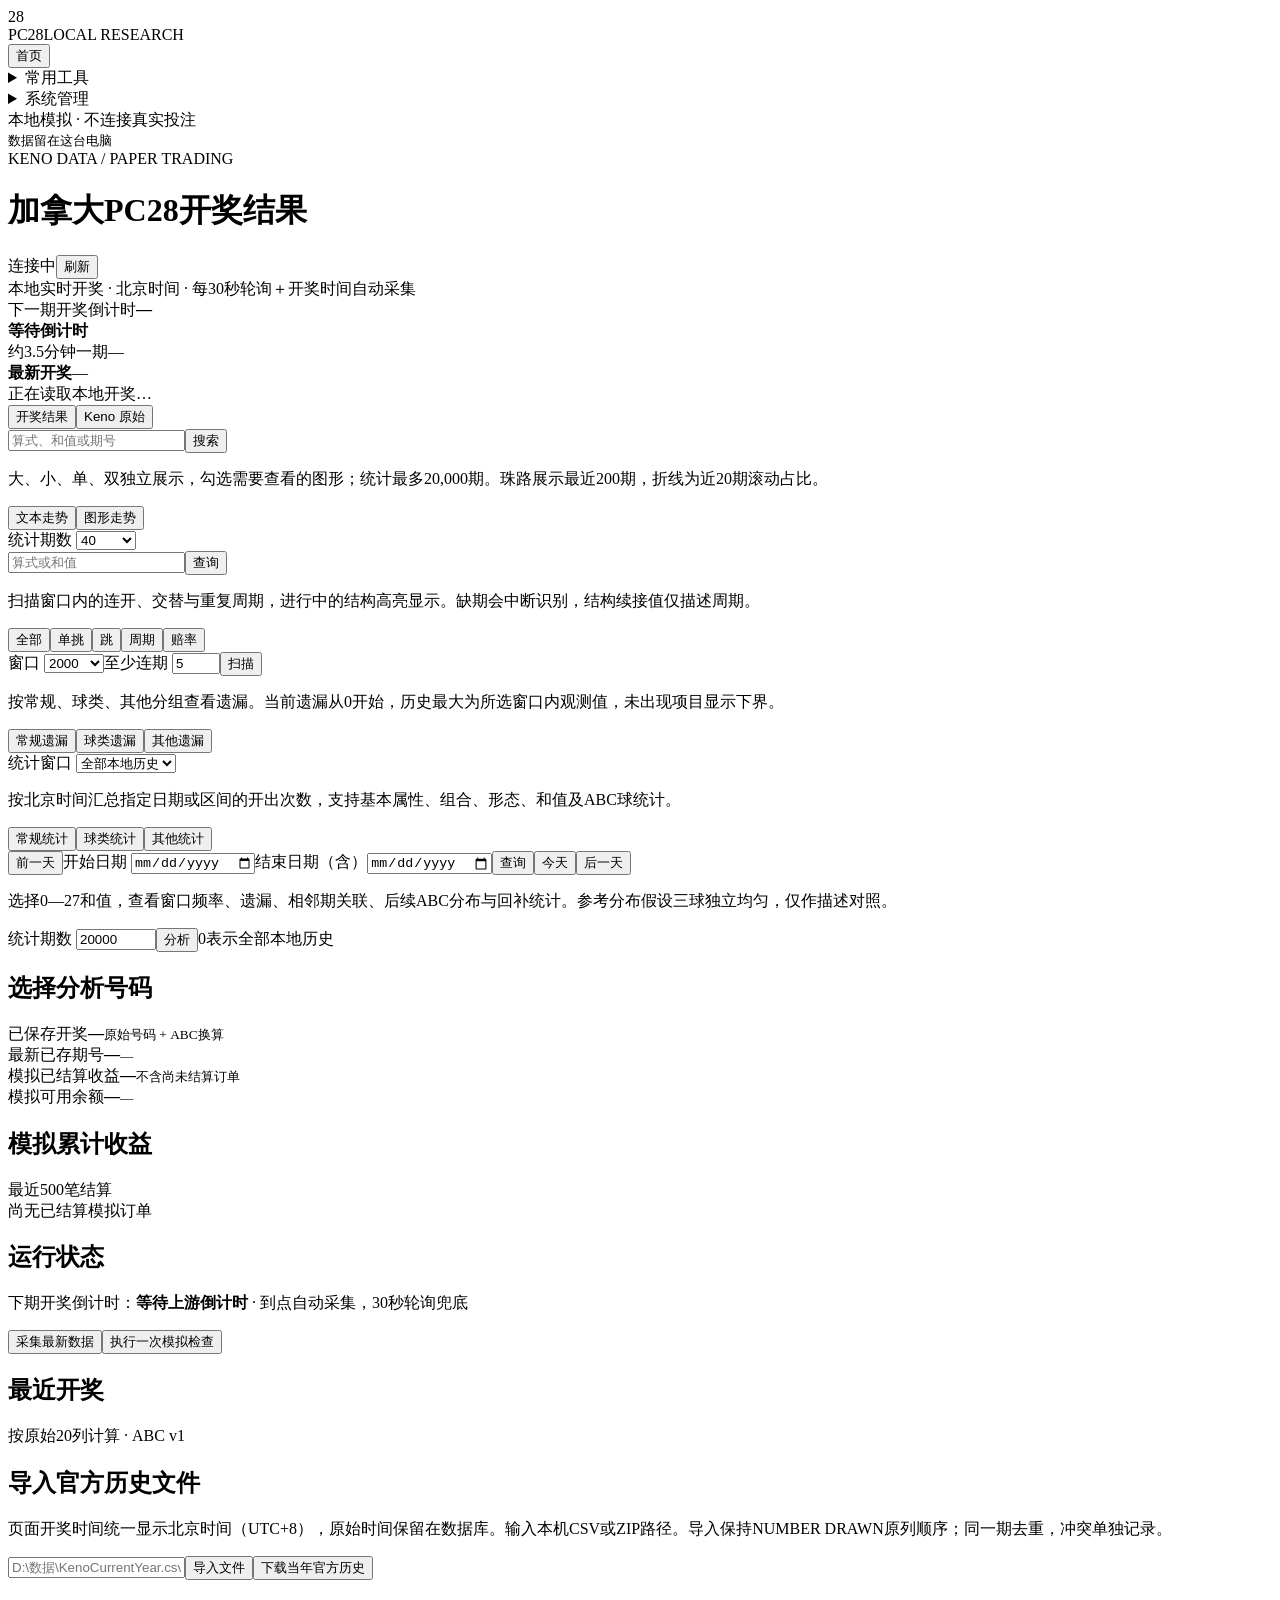
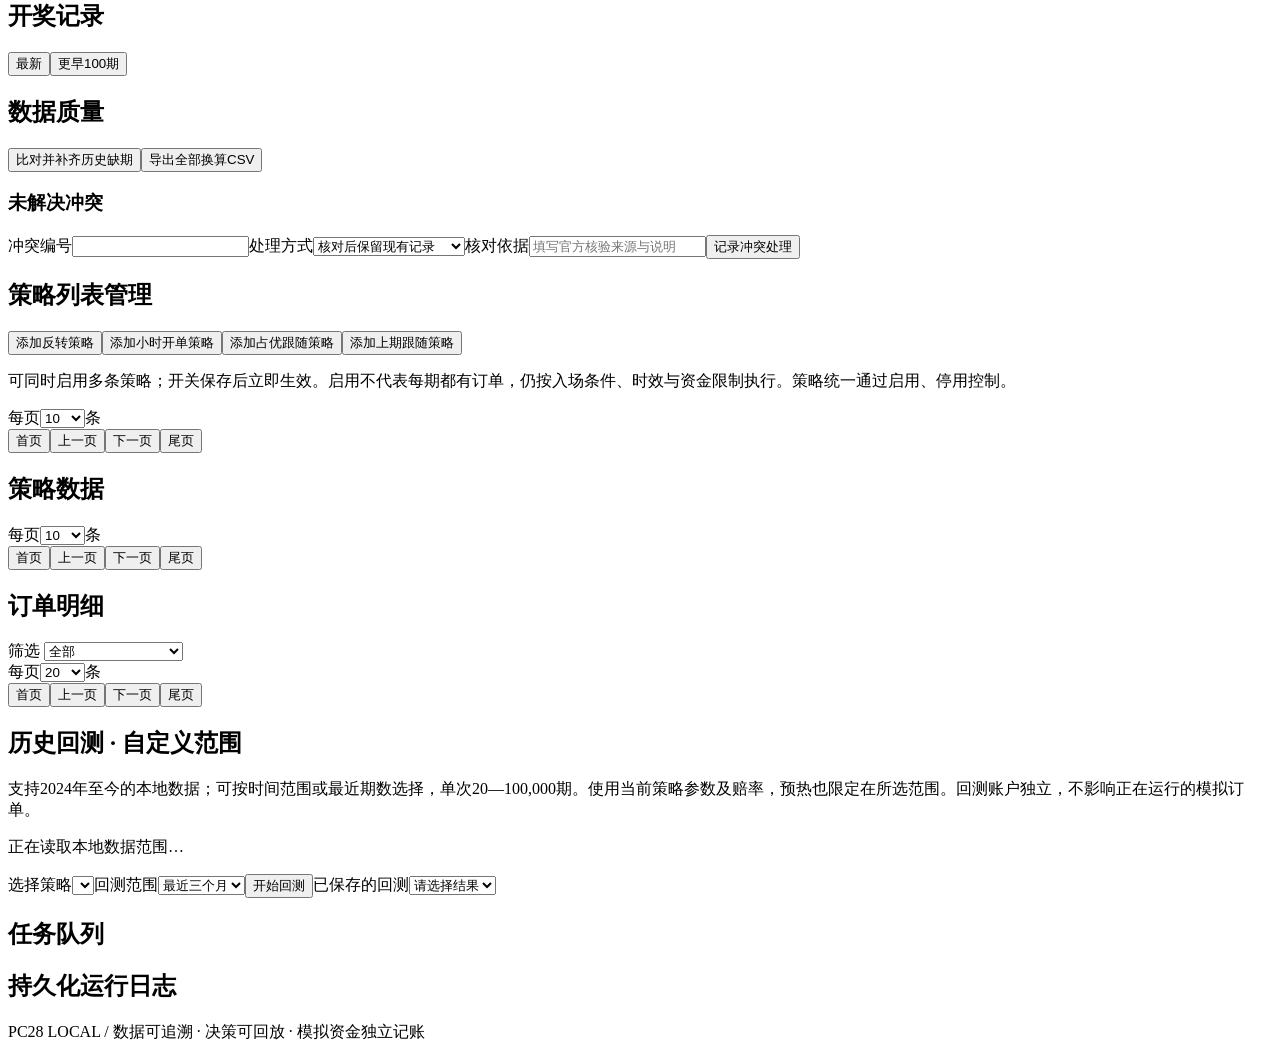
==== web/index.html @ 5e54f03e "Add PC28 local research platform and admin console" ====
<!doctype html>
<html lang="zh-CN"><head><meta charset="utf-8"><meta name="viewport" content="width=device-width,initial-scale=1"><title>PC28 · 本地研究台</title><link rel="stylesheet" href="/style.css"><link rel="stylesheet" href="/tools.css">
<script src="/app.js" defer></script><script src="/tools.js" defer></script><script src="/trend-strategy.js" defer></script><script src="/profit-curve.js" defer></script><script src="/strategies.js" defer></script><script src="/history-backtest.js" defer></script></head>
<body><aside><div class="brand"><span class="brand-icon">28</span><div>PC28<span class="sub">LOCAL RESEARCH</span></div></div><nav><button data-tab="home" class="active">首页</button><details class="nav-menu"><summary>常用工具</summary><div><button data-tab="trend">走势查询</button><button data-tab="dragon">长龙预警</button><button data-tab="missing">遗漏数据</button><button data-tab="stats">已开统计</button><button data-tab="analysis">号码分析</button></div></details><details class="nav-menu"><summary>系统管理</summary><div><button data-tab="strategies">策略管理</button><button data-tab="simulation">模拟账户 <span>03</span></button><button data-tab="history-backtest">历史回测</button></div></details></nav><div class="aside-foot"><span class="dot"></span> 本地模拟 · 不连接真实投注<br><small>数据留在这台电脑</small></div></aside>
<main><header><div><div class="eyebrow">KENO DATA / PAPER TRADING</div><h1 id="page-title">加拿大PC28开奖结果</h1></div><div class="header-right"><span id="health" class="pill">连接中</span><button id="refresh" class="secondary">刷新</button></div></header><div id="toast" role="status" aria-live="polite"></div>

<section id="home" class="tab active"><div class="tool-intro">本地实时开奖 · 北京时间 · 每30秒轮询＋开奖时间自动采集</div><div class="home-hero"><article class="draw-clock"><div class="split"><span>下一期开奖倒计时</span><b id="home-next-id">—</b></div><strong id="home-countdown">等待倒计时</strong><div class="split muted"><span>约3.5分钟一期</span><span id="home-next-time">—</span></div><div class="clock-track"><div id="home-progress"></div></div></article><article class="draw-result"><div class="split"><b id="home-draw-id">最新开奖</b><span id="home-draw-time" class="muted">—</span></div><div id="home-balls" class="result-balls">正在读取本地开奖…</div><div id="home-verification" class="muted"></div></article></div><article class="tool-panel"><div class="tool-toolbar"><div class="segmented" id="home-modes"><button type="button" class="selected" data-mode="result">开奖结果</button><button type="button" data-mode="raw">Keno 原始</button></div><form id="home-search-form" class="compact-form"><input id="home-search" placeholder="算式、和值或期号" aria-label="检索开奖记录"><button>搜索</button></form></div><div id="home-coverage" class="scope-note"></div><div id="home-table" class="table-wrap"></div><div id="home-pager" class="tool-pager"></div></article></section>
<section id="trend" class="tab"><p class="tool-intro">大、小、单、双独立展示，勾选需要查看的图形；统计最多20,000期。珠路展示最近200期，折线为近20期滚动占比。</p><div class="tool-toolbar tool-panel"><div class="segmented" id="trend-modes"><button class="selected" data-mode="text">文本走势</button><button data-mode="graph">图形走势</button></div><label>统计期数 <select id="trend-limit"><option selected>40</option><option>100</option><option>500</option><option>2000</option><option>5000</option><option>10000</option><option>20000</option></select></label><div id="trend-dimensions" class="trend-dimensions" hidden><label><input type="checkbox" value="大" checked> 大</label><label><input type="checkbox" value="小" checked> 小</label><label><input type="checkbox" value="单" checked> 单</label><label><input type="checkbox" value="双" checked> 双</label><label><input type="checkbox" value="组合"> 组合</label><label><input type="checkbox" value="龙虎"> 龙虎</label></div><form id="trend-search-form" class="compact-form"><input id="trend-search" aria-label="检索走势" placeholder="算式或和值"><button>查询</button></form></div><div id="trend-coverage" class="scope-note"></div><div id="trend-text" class="tool-panel table-wrap"></div><div id="trend-pager" class="tool-pager"></div><div id="trend-graph" class="road-grid" hidden></div></section>
<section id="dragon" class="tab"><p class="tool-intro">扫描窗口内的连开、交替与重复周期，进行中的结构高亮显示。缺期会中断识别，结构续接值仅描述周期。</p><div class="tool-toolbar tool-panel"><div id="dragon-kinds" class="segmented"><button class="selected" data-kind="all">全部</button><button data-kind="single">单挑</button><button data-kind="jump">跳</button><button data-kind="cycle">周期</button><button data-kind="odds">赔率</button></div><label>窗口 <select id="dragon-limit"><option>500</option><option selected>2000</option><option>20000</option></select></label><label>至少连期 <input id="dragon-min" type="number" min="3" max="50" value="5"></label><button id="dragon-refresh">扫描</button></div><div class="split scope-note"><span id="dragon-coverage"></span><b id="dragon-active"></b></div><div class="tool-panel table-wrap" id="dragon-table"></div></section>
<section id="missing" class="tab"><p class="tool-intro">按常规、球类、其他分组查看遗漏。当前遗漏从0开始，历史最大为所选窗口内观测值，未出现项目显示下界。</p><div class="tool-toolbar tool-panel"><div id="missing-groups" class="segmented"><button class="selected" data-group="regular">常规遗漏</button><button data-group="balls">球类遗漏</button><button data-group="other">其他遗漏</button></div><label>统计窗口 <select id="missing-limit"><option>2000</option><option>20000</option><option value="0" selected>全部本地历史</option></select></label></div><div id="missing-coverage" class="scope-note"></div><div id="missing-content" class="metric-groups"></div></section>
<section id="stats" class="tab"><p class="tool-intro">按北京时间汇总指定日期或区间的开出次数，支持基本属性、组合、形态、和值及ABC球统计。</p><div class="tool-panel"><div id="stats-groups" class="segmented"><button class="selected" data-group="regular">常规统计</button><button data-group="balls">球类统计</button><button data-group="other">其他统计</button></div><form id="stats-form" class="date-controls"><button type="button" id="stats-prev" class="secondary">前一天</button><label>开始日期 <input id="stats-start" type="date" required></label><label>结束日期（含）<input id="stats-end" type="date" required></label><button>查询</button><button type="button" id="stats-today" class="secondary">今天</button><button type="button" id="stats-next" class="secondary">后一天</button></form></div><div id="stats-coverage" class="scope-note"></div><div id="stats-content" class="metric-groups"></div></section>
<section id="analysis" class="tab"><p class="tool-intro">选择0—27和值，查看窗口频率、遗漏、相邻期关联、后续ABC分布与回补统计。参考分布假设三球独立均匀，仅作描述对照。</p><form id="analysis-form" class="tool-panel compact-form"><label>统计期数 <input id="analysis-limit" type="number" min="0" max="200000" value="20000" required></label><button>分析</button><span class="muted">0表示全部本地历史</span></form><h2>选择分析号码</h2><div class="number-picker tool-panel" id="number-picker"></div><div id="analysis-coverage" class="scope-note"></div><div id="analysis-content"></div></section>
<section id="overview" class="tab"><div id="data-warning" class="notice"></div><div class="metrics"><article><label>已保存开奖</label><strong id="count">—</strong><small>原始号码 + ABC换算</small></article><article><label>最新已存期号</label><strong id="latest-id">—</strong><small id="latest-time">—</small></article><article><label>模拟已结算收益</label><strong id="net">—</strong><small>不含尚未结算订单</small></article><article><label>模拟可用余额</label><strong id="balance">—</strong><small id="pending">—</small></article></div><div class="grid2"><article class="panel"><div class="panel-head"><h2>模拟累计收益</h2><span class="muted">最近500笔结算</span></div><div id="equity" class="chart empty">尚无已结算模拟订单</div></article><article class="panel"><h2>运行状态</h2><p class="muted">下期开奖倒计时：<strong id="draw-countdown">等待上游倒计时</strong> · 到点自动采集，30秒轮询兜底</p><dl id="runtime"></dl><div class="actions"><button data-task="collect">采集最新数据</button><button data-task="tick" class="secondary">执行一次模拟检查</button></div></article></div><article class="panel"><div class="panel-head"><h2>最近开奖</h2><span class="muted">按原始20列计算 · ABC v1</span></div><div id="recent-draws" class="table-wrap"></div></article></section>
<section id="draws" class="tab"><article class="panel"><h2>导入官方历史文件</h2><p class="muted">页面开奖时间统一显示北京时间（UTC+8），原始时间保留在数据库。输入本机CSV或ZIP路径。导入保持NUMBER DRAWN原列顺序；同一期去重，冲突单独记录。</p><form id="import-form" class="actions"><input id="import-path" placeholder="D:\数据\KenoCurrentYear.csv" required aria-label="本地文件路径"><button>导入文件</button><button type="button" data-task="archive" class="secondary">下载当年官方历史</button></form></article><article class="panel"><div class="panel-head"><h2>开奖记录</h2><div class="actions"><button id="draw-first" class="secondary">最新</button><button id="draw-more" class="secondary">更早100期</button></div></div><div id="all-draws" class="table-wrap"></div></article><article class="panel"><div class="panel-head"><h2>数据质量</h2><button data-task="sync" class="secondary">比对并补齐历史缺期</button><button data-task="export_draws" class="secondary">导出全部换算CSV</button></div><p id="quality"></p><div id="gaps" class="table-wrap"></div><h3>未解决冲突</h3><div id="conflicts" class="table-wrap"></div><form id="conflict-form" class="formgrid"><label>冲突编号<input id="conflict-id" type="number" min="1" required></label><label>处理方式<select id="conflict-choice"><option value="keep">核对后保留现有记录</option><option value="replace">采用新记录并暂停账户</option></select></label><label class="wide">核对依据<input id="conflict-reason" required placeholder="填写官方核验来源与说明"></label><button>记录冲突处理</button></form></article></section>
<section id="strategies" class="tab"><article class="panel"><div class="panel-head"><h2>策略列表管理</h2><div class="actions"><button id="strategy-add" type="button">添加反转策略</button><button id="strategy-add-hourly" type="button">添加小时开单策略</button><button id="strategy-add-majority" type="button">添加占优跟随策略</button><button id="strategy-add-previous" type="button">添加上期跟随策略</button></div></div><p class="muted">可同时启用多条策略；开关保存后立即生效。启用不代表每期都有订单，仍按入场条件、时效与资金限制执行。策略统一通过启用、停用控制。</p><div id="strategy-catalog" class="table-wrap" tabindex="0" role="region" aria-label="策略列表，可左右滚动查看数据"></div><div class="order-pagination" id="strategy-list-pager" aria-label="策略列表分页"><label class="order-page-size" for="strategy-list-size"><span>每页</span><select id="strategy-list-size"><option selected>10</option><option>20</option><option>50</option><option>100</option></select><span>条</span></label><span class="order-page-info" id="strategy-list-page" aria-live="polite"></span><div class="order-page-buttons"><button id="strategy-list-first" type="button" class="secondary">首页</button><button id="strategy-list-prev" type="button" class="secondary">上一页</button><button id="strategy-list-next" type="button" class="secondary">下一页</button><button id="strategy-list-last" type="button" class="secondary">尾页</button></div></div><p id="strategy-manager-message" class="muted" aria-live="polite"></p></article></section><section id="simulation" class="tab"><article class="panel"><h2>策略数据</h2><div id="sim-enabled-strategies" class="table-wrap"></div><div class="order-pagination" id="sim-strategy-pager" aria-label="模拟账户策略数据分页"><label class="order-page-size" for="sim-strategy-size"><span>每页</span><select id="sim-strategy-size"><option selected>10</option><option>20</option><option>50</option><option>100</option></select><span>条</span></label><span class="order-page-info" id="sim-strategy-page" aria-live="polite"></span><div class="order-page-buttons"><button id="sim-strategy-first" type="button" class="secondary">首页</button><button id="sim-strategy-prev" type="button" class="secondary">上一页</button><button id="sim-strategy-next" type="button" class="secondary">下一页</button><button id="sim-strategy-last" type="button" class="secondary">尾页</button></div></div></article><article class="panel"><div class="panel-head"><h2>订单明细</h2><label>筛选 <select id="ts-order-filter"><option value="all">全部</option><option value="legacy">三十期买单反转策略</option><option value="parity">单双策略</option><option value="size">大小策略</option></select></label></div><div id="ts-orders" class="table-wrap"></div><div class="order-pagination" id="ts-order-pager" aria-label="策略分类订单分页"><label class="order-page-size" for="ts-order-size"><span>每页</span><select id="ts-order-size"><option>10</option><option selected>20</option><option>50</option><option>100</option></select><span>条</span></label><span class="order-page-info" id="ts-order-page" aria-live="polite"></span><div class="order-page-buttons"><button type="button" id="ts-order-first" class="secondary">首页</button><button type="button" id="ts-order-prev" class="secondary">上一页</button><button type="button" id="ts-order-next" class="secondary">下一页</button><button type="button" id="ts-order-last" class="secondary">尾页</button></div></div></article></section>


<section id="history-backtest" class="tab"><article class="panel"><h2>历史回测 · 自定义范围</h2><p class="muted">支持2024年至今的本地数据；可按时间范围或最近期数选择，单次20—100,000期。使用当前策略参数及赔率，预热也限定在所选范围。回测账户独立，不影响正在运行的模拟订单。</p><p id="hb-scope" class="scope-note">正在读取本地数据范围…</p><form id="hb-form" class="history-backtest-controls"><label>选择策略<select id="hb-strategy" required></select></label><label>回测范围<select id="hb-range-mode"><option value="three_months">最近三个月</option><option value="dates">自定义时间</option><option value="count">自定义期数</option></select></label><label id="hb-start-label" hidden>开始时间（北京）<input id="hb-range-start" type="datetime-local" step="1" min="2024-01-01T00:00"></label><label id="hb-end-label" hidden>结束时间（北京）<input id="hb-range-end" type="datetime-local" step="1" min="2024-01-01T00:00"></label><label id="hb-count-label" hidden>最近期数<input id="hb-range-count" type="number" min="20" max="100000" value="10000" step="1"></label><button id="hb-start">开始回测</button><label>已保存的回测<select id="hb-runs"><option value="">请选择结果</option></select></label></form><p id="hb-progress" class="muted" aria-live="polite"></p></article><div id="hb-results" hidden><article class="panel"><h2 id="hb-title">回测结果</h2><p id="hb-result-scope" class="scope-note"></p><div id="hb-metrics" class="history-backtest-metrics"></div><details class="history-backtest-details"><summary>查看本次参数、统计口径和跳过原因</summary><p id="hb-notes" class="muted"></p><pre id="hb-settings"></pre><div id="hb-skips" class="table-wrap"></div></details><div id="hb-chart"></div><div class="actions"><a id="hb-csv" target="_blank" rel="noopener">下载逐笔订单CSV</a><a id="hb-json" target="_blank" rel="noopener">下载参数与统计JSON</a></div></article><article class="panel"><h2>回测订单明细</h2><div id="hb-orders" class="table-wrap"></div><div class="order-pagination" aria-label="回测订单分页"><label class="order-page-size">每页<select id="hb-size"><option>10</option><option selected>20</option><option>50</option><option>100</option></select>条</label><span class="order-page-info" id="hb-page"></span><div class="order-page-buttons"><button id="hb-first" class="secondary" type="button">首页</button><button id="hb-prev" class="secondary" type="button">上一页</button><button id="hb-next" class="secondary" type="button">下一页</button><button id="hb-last" class="secondary" type="button">尾页</button></div></div></article></div></section><section id="logs" class="tab"><article class="panel"><h2>任务队列</h2><div id="tasks" class="table-wrap"></div></article><article class="panel"><h2>持久化运行日志</h2><div id="jobs" class="table-wrap"></div></article></section><footer>PC28 LOCAL / 数据可追溯 · 决策可回放 · 模拟资金独立记账 <span id="updated"></span></footer></main><dialog class="strategy-dialog" id="strategy-editor" aria-labelledby="strategy-editor-title"><div class="strategy-dialog-head"><h2 id="strategy-editor-title">添加反转策略</h2><button type="button" class="dialog-close secondary" data-dialog-close="strategy-editor" aria-label="关闭弹窗">×</button></div><form id="strategy-editor-form"><div class="formgrid"><label class="wide">策略名称<input id="se-name" maxlength="60" required></label><label>运行模式<select id="se-mode"><option value="fixed">固定参数</option><option value="monthly">月度第一候选（原策略）</option><option value="adaptive">按场景匹配（原策略）</option></select></label><label>入场条件<select id="se-kind"><option value="imbalance">差值反转</option><option value="reversal">连期反转</option></select></label><p class="wide muted">每轮入场时比较观察窗口：两边次数差≥阈值则买少的一方，持平不入场。本轮沿用入场方向，轮次结束后重新比较。</p><label>反转比较维度<select id="se-direction"><option>大小</option><option>单双</option></select></label><label>观察期数<input id="se-lookback" type="number" min="2" max="1000" required></label><label>两边相差多少期进场（买少的一方）<input id="se-threshold" type="number" min="1" max="1000" required></label><label>对侧连续多少期进场（连期）<input id="se-run" type="number" min="1" max="50" required></label><label>基础下单金额（U）<input id="se-base" type="number" min="1" max="20000" step="0.01" required></label><label>亏后金额倍数<input id="se-multiplier" type="number" min="1" max="5" step="0.01" required></label><label>连续亏损多少单停轮<input id="se-losses" type="number" min="1" max="10" required></label><label>每轮最多下单数<input id="se-max" type="number" min="1" max="500" required></label><label>连续亏损停轮后恢复<select id="se-restart"><option value="condition_reset">条件先退出，再次满足开新轮</option><option value="immediate">下一期满足就开新轮</option></select></label><label>连续盈利多少单暂停（0关闭）<input id="se-wins" type="number" min="0" max="1000" required></label><label>连胜后暂停多少期<input id="se-pause" type="number" min="1" max="10000" required></label><label>初始本金（U）<input id="se-capital" type="number" min="1" step="0.01" required></label><label>单日最大亏损（UTC日，U）<input id="se-daily" type="number" min="1" step="0.01" required></label><label>最大回撤（U）<input id="se-dd" type="number" min="1" step="0.01" required></label><label>单笔最高金额（U）<input id="se-stake" type="number" min="1" step="0.01" required></label></div><p class="muted">达到每轮最多下单数后，下一期重新按观察窗口判断：满足入场条件则恢复基础金额开启新轮，不满足则等待。连续亏损停轮按所选恢复方式执行。新增策略使用独立账户，保存后默认停用。修改前请先停用；自建策略有未结算订单时须等待结算。已有账户的初始本金不会因编辑重置。原策略当前轮沿用原参数，下一轮采用新参数；两条走势策略未单独保存参数前沿用原策略的风控金额。两条走势策略可分别编辑观察期数、递增金额和资金限制。</p><p id="strategy-editor-error" class="negative" role="alert"></p><div class="actions"><button id="strategy-editor-save">保存策略</button><button id="strategy-editor-cancel" type="button" class="secondary">取消</button></div></form></dialog><dialog class="strategy-dialog" id="trend-editor" aria-labelledby="trend-editor-title"><div class="strategy-dialog-head"><h2 id="trend-editor-title">编辑走势策略</h2><button type="button" class="dialog-close secondary" data-dialog-close="trend-editor" aria-label="关闭弹窗">×</button></div><form id="trend-editor-form"><div class="formgrid"><label>观察期数<input id="te-lookback" type="number" min="2" max="1000" required></label><label>基础下单金额（U）<input id="te-base" type="number" min="1" max="20000" step="0.01" required></label><label>每次亏损后增加金额（U）<input id="te-increment" type="number" min="0" step="0.01" required></label><label>连续亏损多少单后恢复基础金额<input id="te-losses" type="number" min="1" max="10" required></label><label>连续盈利多少单暂停（0关闭）<input id="te-win-limit" type="number" min="0" max="1000" required></label><label>连胜后暂停多少期<input id="te-pause-draws" type="number" min="1" max="10000" required></label><label>初始本金（U）<input id="te-capital" type="number" min="1" step="0.01" required></label><label>单日最大亏损（UTC日，U）<input id="te-daily" type="number" min="1" step="0.01" required></label><label>最大回撤（U）<input id="te-dd" type="number" min="1" step="0.01" required></label><label>单笔最高金额（U）<input id="te-stake" type="number" min="1" step="0.01" required></label></div><p class="muted">跟随观察窗口中高于50%的方向，持平沿用上一笔方向，命中恢复基础金额。两条策略独立配置。请先停用并等待已有订单结算后保存；保存后从基础金额开始新轮回，不重置已有本金、余额或历史收益。修改初始本金仅用于后续回测。连续盈利达到阈值后，从下一期起暂停指定期数；未盈利（含退本金）清零连胜计数，暂停结束重新分析。</p><p id="trend-editor-error" class="negative" role="alert"></p><div class="actions"><button id="trend-editor-save">保存参数</button><button id="trend-editor-cancel" type="button" class="secondary">取消</button></div></form></dialog><dialog class="strategy-dialog" id="follow-editor" aria-labelledby="follow-editor-title"><div class="strategy-dialog-head"><h2 id="follow-editor-title">添加小时开单策略</h2><button type="button" class="dialog-close secondary" data-dialog-close="follow-editor" aria-label="关闭弹窗">×</button></div><form id="follow-editor-form"><div class="formgrid"><label class="wide">策略名称<input id="fe-name" maxlength="60" required></label><label>判断维度<select id="fe-axis"><option value="size">大小</option><option value="parity">单双</option></select></label><fieldset class="follow-fieldset" id="fe-hour-fields"><legend>完整小时入场条件（北京时间）</legend><label>连续观察小时数<input id="fe-observe" type="number" min="1" max="24" required></label><label>每小时差值至少多少次<input id="fe-difference" type="number" min="1" max="30" required></label><label>跟随小时数<input id="fe-duration" type="number" min="1" max="24" required></label></fieldset><label id="fe-lookback-label">观察期数<input id="fe-lookback" type="number" min="2" max="1000" required></label><label>基础下单金额（U）<input id="fe-base" type="number" min="1" max="20000" step="0.01" required></label><label>亏后金额规则<select id="fe-mode"><option value="fixed">固定基础金额</option><option value="additive">每次增加固定金额</option><option value="multiply">按上一单倍数递增</option></select></label><label>亏后增加金额（U）<input id="fe-increment" type="number" min="0" step="0.01" required></label><label>亏后递增倍数<input id="fe-multiplier" type="number" min="1" max="5" step="0.01" required></label><label>连续亏损多少单恢复基础金额<input id="fe-losses" type="number" min="1" max="10" required></label><fieldset class="follow-fieldset" id="fe-pause-fields"><legend>连续盈利暂停</legend><label>连续盈利多少单暂停（0关闭）<input id="fe-win-limit" type="number" min="0" max="1000" required></label><label>连胜后暂停多少期<input id="fe-pause-draws" type="number" min="1" max="10000" required></label></fieldset><label>初始本金（U）<input id="fe-capital" type="number" min="1" step="0.01" required></label><label>单日最大亏损（UTC日，U）<input id="fe-daily" type="number" min="1" step="0.01" required></label><label>最大回撤（U）<input id="fe-dd" type="number" min="1" step="0.01" required></label><label>单笔最高金额（U）<input id="fe-stake" type="number" min="1" step="0.01" required></label></div><p id="follow-editor-note" class="muted"></p><p class="muted">连胜按盈利单计数，亏损或退本金清零；触发后暂停指定期数，到期重新分析。小时策略会结束原跟随段，暂停到期后重新评估完整小时条件。独立模拟账户，新增默认停用；修改前先停用并等待已有订单结算。命中或达到连亏重置次数后恢复基础金额，不重置已有本金、余额和历史记录。</p><p id="follow-editor-error" class="negative" role="alert"></p><div class="actions"><button id="follow-editor-save">保存策略</button><button id="follow-editor-cancel" class="secondary" type="button">取消</button></div></form></dialog><dialog id="strategy-delete-dialog" class="strategy-dialog"><header class="strategy-dialog-head"><h2>删除策略</h2><button class="secondary dialog-close" data-dialog-close="strategy-delete-dialog" aria-label="关闭">×</button></header><div class="strategy-delete-body"><p>确定删除策略“<strong id="strategy-delete-name"></strong>”吗？</p><p>删除后停止使用该策略，历史订单、收益和回测记录仍会保留。请先停用策略，并等待已有订单结算。</p><p id="strategy-delete-error" role="alert"></p></div><footer class="strategy-dialog-footer"><button class="secondary" data-dialog-close="strategy-delete-dialog">取消</button><button id="strategy-delete-save">确认删除</button></footer></dialog>
<dialog class="strategy-dialog" id="previous-editor" aria-labelledby="previous-editor-title"><div class="strategy-dialog-head"><h2 id="previous-editor-title">添加上期跟随策略</h2><button type="button" class="secondary dialog-close" data-dialog-close="previous-editor">×</button></div><form id="previous-editor-form"><div class="formgrid"><label>策略名称<input id="pe-name" maxlength="60" required></label><label>跟随维度<select id="pe-axis"><option value="size">大小</option><option value="parity">单双</option></select></label><label>基础下单金额（U）<input id="pe-base" type="number" min="1" max="20000" step="0.01" required></label><label>赢后下一期减少金额（U）<input id="pe-win" type="number" min="0" step="0.01" required></label><label>亏后下一期增加金额（U）<input id="pe-loss" type="number" min="0" step="0.01" required></label><label>累计加额达到多少期恢复基础（0不限）<input id="pe-max-increase" type="number" min="0" max="1000" required></label><label>累计减额达到多少期恢复基础（0不限）<input id="pe-max-decrease" type="number" min="0" max="1000" required></label><label>最低下单金额<select id="pe-floor"><option value="base">不低于基础下单金额</option><option value="market">允许降至玩法最低金额1U</option></select></label><label>初始本金（U）<input id="pe-capital" type="number" min="1" step="0.01" required></label><label>单日最大亏损（UTC日，U）<input id="pe-daily" type="number" min="1" step="0.01" required></label><label>最大回撤金额（U）<input id="pe-dd" type="number" min="1" step="0.01" required></label><label>单笔最高金额（U）<input id="pe-stake" type="number" min="1" max="20000" step="0.01" required></label><label>连续盈利多少单暂停（0关闭）<input id="pe-wins" type="number" min="0" max="1000" required></label><label>暂停多少期<input id="pe-pause" type="number" min="1" max="10000" required></label></div><p class="muted">每期跟随上期已确认的大小或单双；首单使用基础金额。盈利后按上一笔实际金额减额，亏损后加额，退本金保持金额不变。按已结算订单分别累计加额与减额次数，输赢交替不清零，退本金不计数。任一累计次数达到上限后，下一单恢复基础金额，同时清零两项计数。例如加额上限3次：第3次亏损结算后，下一单恢复基础金额；减额同理。已到最低金额时，盈利仍累计减额次数；调整金额为0时不计数。超过单笔、余额、单日亏损或回撤限制时停止新单。编辑不重置已有余额，重新启用从基础金额开始。</p><p id="previous-editor-error" class="negative" role="alert"></p><div class="actions"><button id="previous-editor-save">保存策略</button><button type="button" class="secondary" data-dialog-close="previous-editor">取消</button></div></form></dialog>
<dialog class="strategy-dialog profit-dialog" id="profit-curve-dialog" aria-labelledby="profit-curve-title"><div class="strategy-dialog-head"><h2 id="profit-curve-title">策略收益曲线</h2><button class="secondary dialog-close" type="button" id="profit-curve-close">×</button></div><div class="profit-body"><div class="profit-toolbar"><label><input id="profit-backfill" type="checkbox" checked>包含已入账历史补单</label><button id="profit-refresh" class="secondary">刷新</button></div><p id="profit-message" role="status"></p><div id="profit-metrics" class="profit-metrics"></div><div id="profit-chart"></div><p id="profit-point" class="muted">移动到曲线上查看单笔明细</p><p id="profit-source" class="muted"></p></div></dialog></body></html>
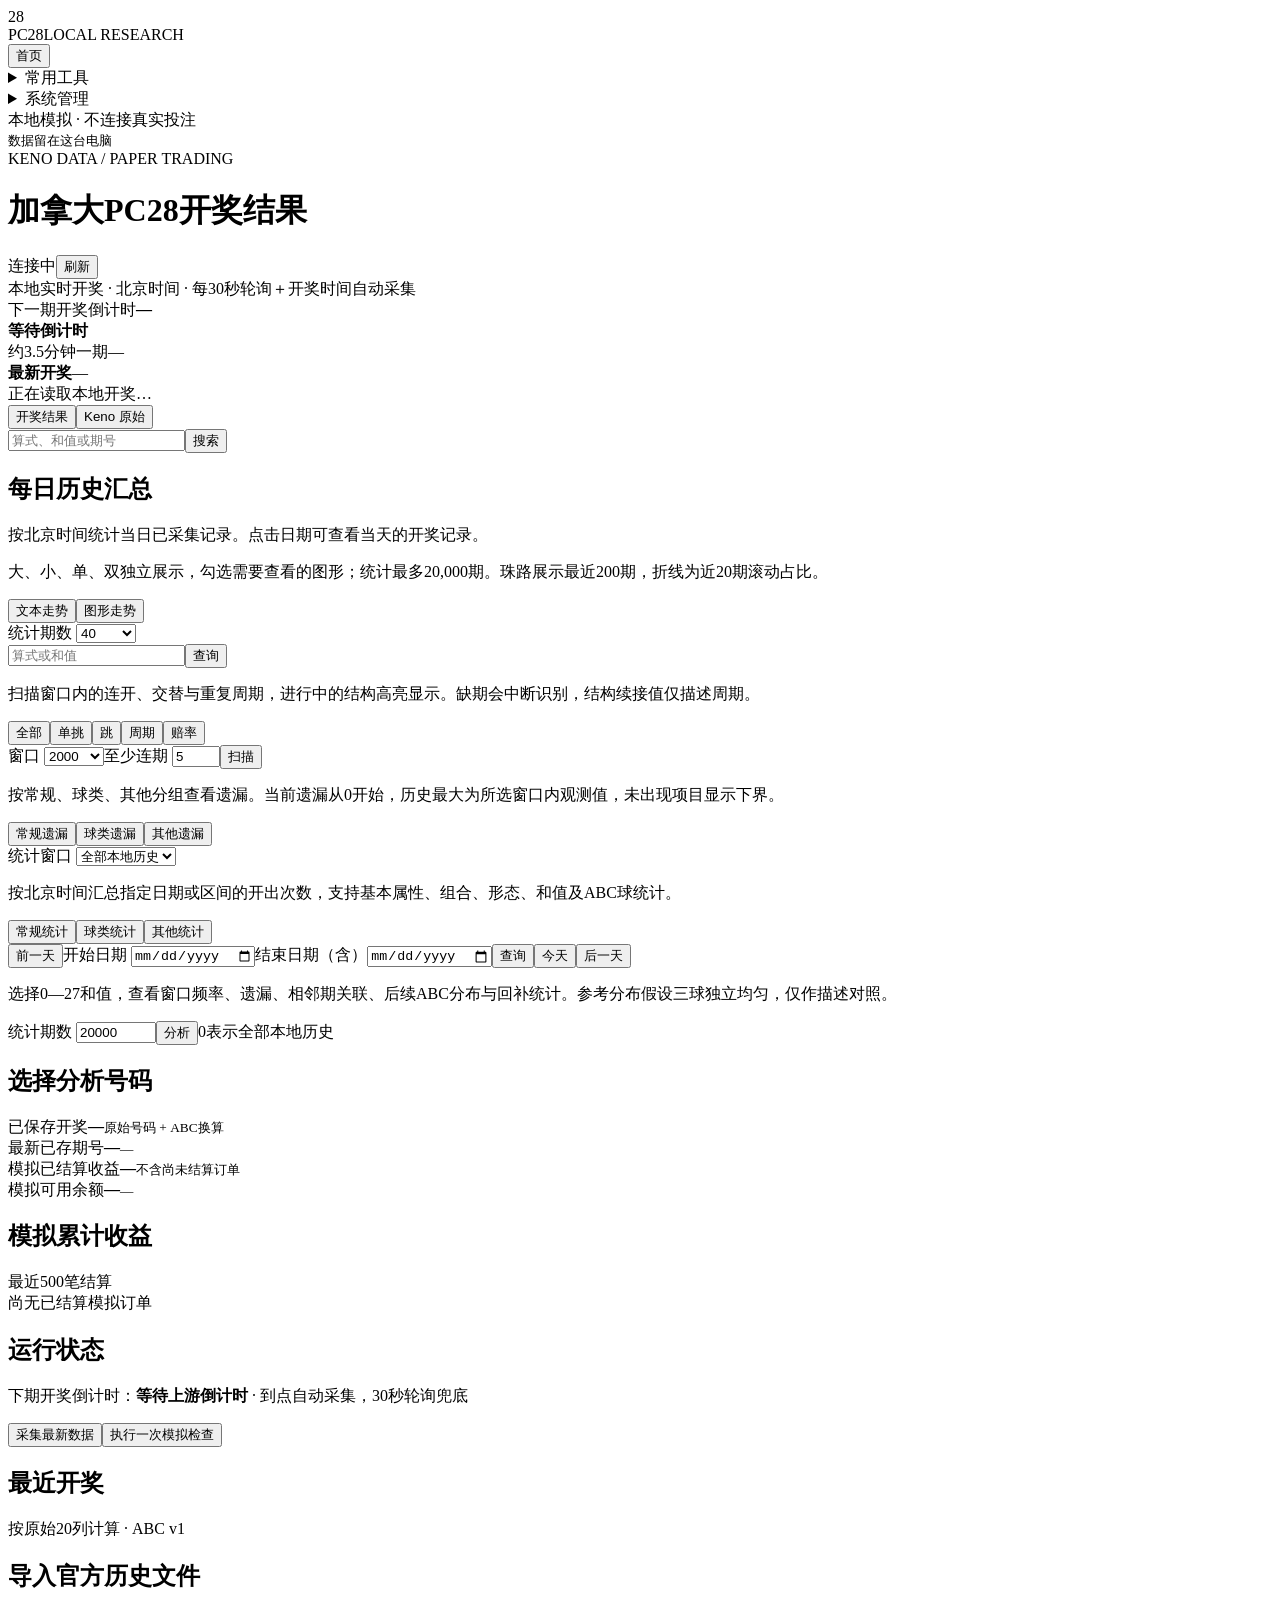
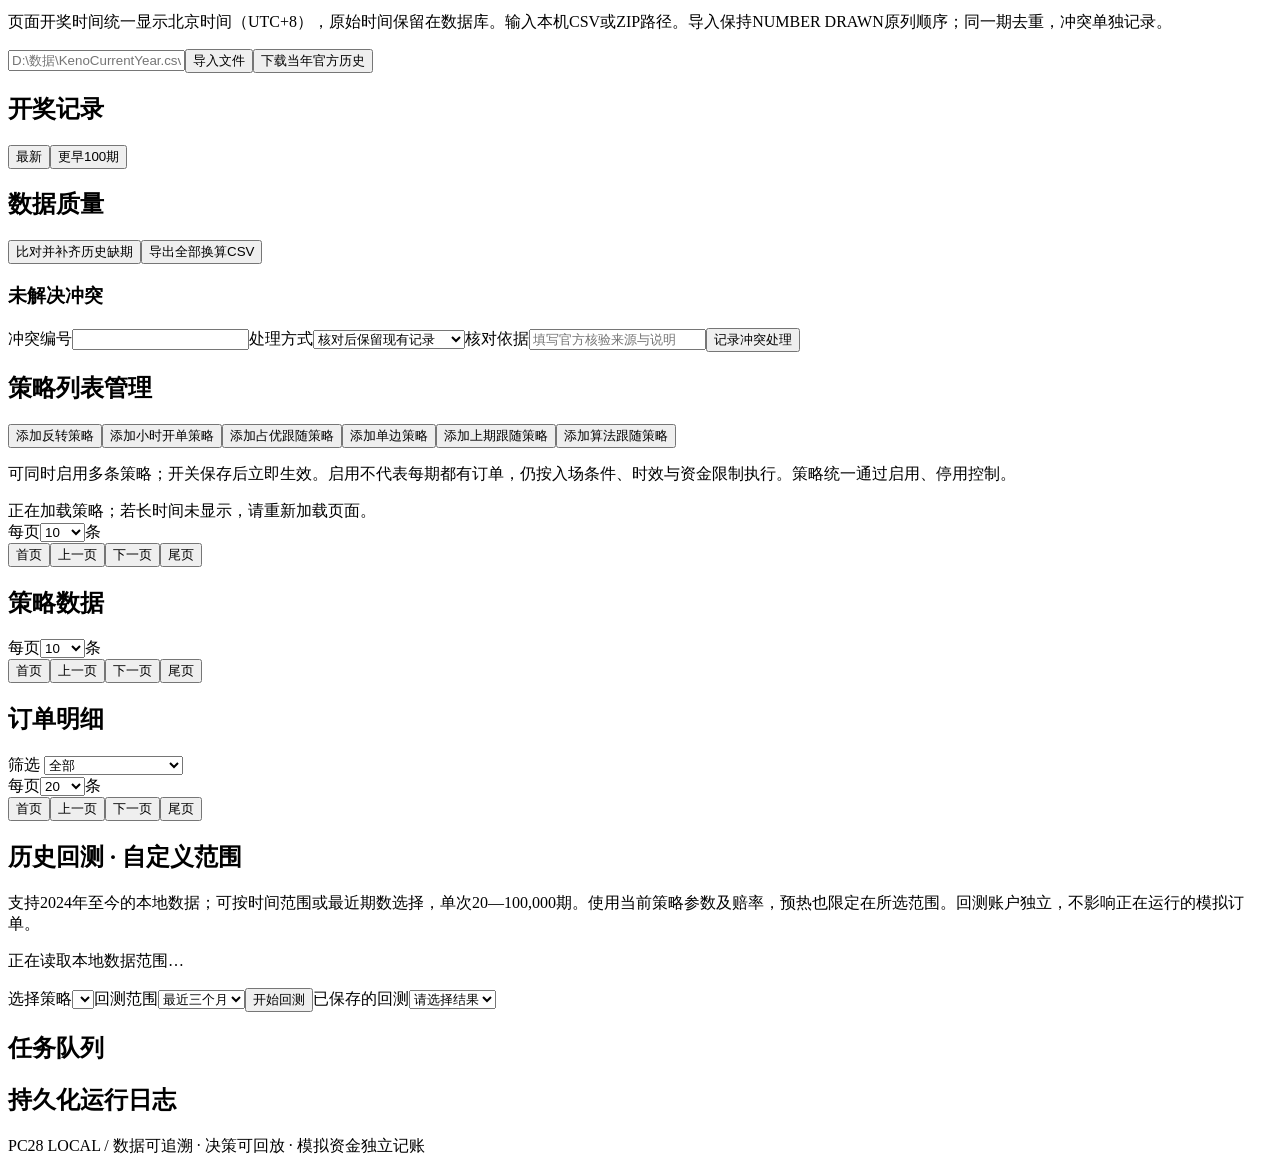
==== commit d3fa4031: "Import current PC28 application source" ====
--- a/web/index.html
+++ b/web/index.html
@@ -4,7 +4,13 @@
 <body><aside><div class="brand"><span class="brand-icon">28</span><div>PC28<span class="sub">LOCAL RESEARCH</span></div></div><nav><button data-tab="home" class="active">首页</button><details class="nav-menu"><summary>常用工具</summary><div><button data-tab="trend">走势查询</button><button data-tab="dragon">长龙预警</button><button data-tab="missing">遗漏数据</button><button data-tab="stats">已开统计</button><button data-tab="analysis">号码分析</button></div></details><details class="nav-menu"><summary>系统管理</summary><div><button data-tab="strategies">策略管理</button><button data-tab="simulation">模拟账户 <span>03</span></button><button data-tab="history-backtest">历史回测</button></div></details></nav><div class="aside-foot"><span class="dot"></span> 本地模拟 · 不连接真实投注<br><small>数据留在这台电脑</small></div></aside>
 <main><header><div><div class="eyebrow">KENO DATA / PAPER TRADING</div><h1 id="page-title">加拿大PC28开奖结果</h1></div><div class="header-right"><span id="health" class="pill">连接中</span><button id="refresh" class="secondary">刷新</button></div></header><div id="toast" role="status" aria-live="polite"></div>
 
-<section id="home" class="tab active"><div class="tool-intro">本地实时开奖 · 北京时间 · 每30秒轮询＋开奖时间自动采集</div><div class="home-hero"><article class="draw-clock"><div class="split"><span>下一期开奖倒计时</span><b id="home-next-id">—</b></div><strong id="home-countdown">等待倒计时</strong><div class="split muted"><span>约3.5分钟一期</span><span id="home-next-time">—</span></div><div class="clock-track"><div id="home-progress"></div></div></article><article class="draw-result"><div class="split"><b id="home-draw-id">最新开奖</b><span id="home-draw-time" class="muted">—</span></div><div id="home-balls" class="result-balls">正在读取本地开奖…</div><div id="home-verification" class="muted"></div></article></div><article class="tool-panel"><div class="tool-toolbar"><div class="segmented" id="home-modes"><button type="button" class="selected" data-mode="result">开奖结果</button><button type="button" data-mode="raw">Keno 原始</button></div><form id="home-search-form" class="compact-form"><input id="home-search" placeholder="算式、和值或期号" aria-label="检索开奖记录"><button>搜索</button></form></div><div id="home-coverage" class="scope-note"></div><div id="home-table" class="table-wrap"></div><div id="home-pager" class="tool-pager"></div></article></section>
+<section id="home" class="tab active"><div class="tool-intro">本地实时开奖 · 北京时间 · 每30秒轮询＋开奖时间自动采集</div><div class="home-hero"><article class="draw-clock"><div class="split"><span>下一期开奖倒计时</span><b id="home-next-id">—</b></div><strong id="home-countdown">等待倒计时</strong><div class="split muted"><span>约3.5分钟一期</span><span id="home-next-time">—</span></div><div class="clock-track"><div id="home-progress"></div></div></article><article class="draw-result"><div class="split"><b id="home-draw-id">最新开奖</b><span id="home-draw-time" class="muted">—</span></div><div id="home-balls" class="result-balls">正在读取本地开奖…</div><div id="home-verification" class="muted"></div></article></div><article class="tool-panel"><div class="tool-toolbar"><div class="segmented" id="home-modes"><button type="button" class="selected" data-mode="result">开奖结果</button><button type="button" data-mode="raw">Keno 原始</button></div><form id="home-search-form" class="compact-form"><input id="home-search" placeholder="算式、和值或期号" aria-label="检索开奖记录"><button>搜索</button></form></div><div id="home-day-filter" class="home-day-filter" hidden><span id="home-day-label"></span><button class="secondary" id="home-day-clear" type="button">返回最新开奖</button></div><div id="home-coverage" class="scope-note"></div><div id="home-table" class="table-wrap"></div><div id="home-pager" class="tool-pager"></div></article>
+<article class="tool-panel home-daily" aria-labelledby="home-daily-title">
+ <div class="home-daily-heading"><h2 id="home-daily-title">每日历史汇总</h2><span id="home-daily-count" role="status"></span></div>
+ <p class="scope-note">按北京时间统计当日已采集记录。点击日期可查看当天的开奖记录。</p>
+ <div id="home-daily-table" class="table-wrap"></div>
+ <div id="home-daily-pager" class="tool-pager"></div>
+</article></section>
 <section id="trend" class="tab"><p class="tool-intro">大、小、单、双独立展示，勾选需要查看的图形；统计最多20,000期。珠路展示最近200期，折线为近20期滚动占比。</p><div class="tool-toolbar tool-panel"><div class="segmented" id="trend-modes"><button class="selected" data-mode="text">文本走势</button><button data-mode="graph">图形走势</button></div><label>统计期数 <select id="trend-limit"><option selected>40</option><option>100</option><option>500</option><option>2000</option><option>5000</option><option>10000</option><option>20000</option></select></label><div id="trend-dimensions" class="trend-dimensions" hidden><label><input type="checkbox" value="大" checked> 大</label><label><input type="checkbox" value="小" checked> 小</label><label><input type="checkbox" value="单" checked> 单</label><label><input type="checkbox" value="双" checked> 双</label><label><input type="checkbox" value="组合"> 组合</label><label><input type="checkbox" value="龙虎"> 龙虎</label></div><form id="trend-search-form" class="compact-form"><input id="trend-search" aria-label="检索走势" placeholder="算式或和值"><button>查询</button></form></div><div id="trend-coverage" class="scope-note"></div><div id="trend-text" class="tool-panel table-wrap"></div><div id="trend-pager" class="tool-pager"></div><div id="trend-graph" class="road-grid" hidden></div></section>
 <section id="dragon" class="tab"><p class="tool-intro">扫描窗口内的连开、交替与重复周期，进行中的结构高亮显示。缺期会中断识别，结构续接值仅描述周期。</p><div class="tool-toolbar tool-panel"><div id="dragon-kinds" class="segmented"><button class="selected" data-kind="all">全部</button><button data-kind="single">单挑</button><button data-kind="jump">跳</button><button data-kind="cycle">周期</button><button data-kind="odds">赔率</button></div><label>窗口 <select id="dragon-limit"><option>500</option><option selected>2000</option><option>20000</option></select></label><label>至少连期 <input id="dragon-min" type="number" min="3" max="50" value="5"></label><button id="dragon-refresh">扫描</button></div><div class="split scope-note"><span id="dragon-coverage"></span><b id="dragon-active"></b></div><div class="tool-panel table-wrap" id="dragon-table"></div></section>
 <section id="missing" class="tab"><p class="tool-intro">按常规、球类、其他分组查看遗漏。当前遗漏从0开始，历史最大为所选窗口内观测值，未出现项目显示下界。</p><div class="tool-toolbar tool-panel"><div id="missing-groups" class="segmented"><button class="selected" data-group="regular">常规遗漏</button><button data-group="balls">球类遗漏</button><button data-group="other">其他遗漏</button></div><label>统计窗口 <select id="missing-limit"><option>2000</option><option>20000</option><option value="0" selected>全部本地历史</option></select></label></div><div id="missing-coverage" class="scope-note"></div><div id="missing-content" class="metric-groups"></div></section>
@@ -12,9 +18,9 @@
 <section id="analysis" class="tab"><p class="tool-intro">选择0—27和值，查看窗口频率、遗漏、相邻期关联、后续ABC分布与回补统计。参考分布假设三球独立均匀，仅作描述对照。</p><form id="analysis-form" class="tool-panel compact-form"><label>统计期数 <input id="analysis-limit" type="number" min="0" max="200000" value="20000" required></label><button>分析</button><span class="muted">0表示全部本地历史</span></form><h2>选择分析号码</h2><div class="number-picker tool-panel" id="number-picker"></div><div id="analysis-coverage" class="scope-note"></div><div id="analysis-content"></div></section>
 <section id="overview" class="tab"><div id="data-warning" class="notice"></div><div class="metrics"><article><label>已保存开奖</label><strong id="count">—</strong><small>原始号码 + ABC换算</small></article><article><label>最新已存期号</label><strong id="latest-id">—</strong><small id="latest-time">—</small></article><article><label>模拟已结算收益</label><strong id="net">—</strong><small>不含尚未结算订单</small></article><article><label>模拟可用余额</label><strong id="balance">—</strong><small id="pending">—</small></article></div><div class="grid2"><article class="panel"><div class="panel-head"><h2>模拟累计收益</h2><span class="muted">最近500笔结算</span></div><div id="equity" class="chart empty">尚无已结算模拟订单</div></article><article class="panel"><h2>运行状态</h2><p class="muted">下期开奖倒计时：<strong id="draw-countdown">等待上游倒计时</strong> · 到点自动采集，30秒轮询兜底</p><dl id="runtime"></dl><div class="actions"><button data-task="collect">采集最新数据</button><button data-task="tick" class="secondary">执行一次模拟检查</button></div></article></div><article class="panel"><div class="panel-head"><h2>最近开奖</h2><span class="muted">按原始20列计算 · ABC v1</span></div><div id="recent-draws" class="table-wrap"></div></article></section>
 <section id="draws" class="tab"><article class="panel"><h2>导入官方历史文件</h2><p class="muted">页面开奖时间统一显示北京时间（UTC+8），原始时间保留在数据库。输入本机CSV或ZIP路径。导入保持NUMBER DRAWN原列顺序；同一期去重，冲突单独记录。</p><form id="import-form" class="actions"><input id="import-path" placeholder="D:\数据\KenoCurrentYear.csv" required aria-label="本地文件路径"><button>导入文件</button><button type="button" data-task="archive" class="secondary">下载当年官方历史</button></form></article><article class="panel"><div class="panel-head"><h2>开奖记录</h2><div class="actions"><button id="draw-first" class="secondary">最新</button><button id="draw-more" class="secondary">更早100期</button></div></div><div id="all-draws" class="table-wrap"></div></article><article class="panel"><div class="panel-head"><h2>数据质量</h2><button data-task="sync" class="secondary">比对并补齐历史缺期</button><button data-task="export_draws" class="secondary">导出全部换算CSV</button></div><p id="quality"></p><div id="gaps" class="table-wrap"></div><h3>未解决冲突</h3><div id="conflicts" class="table-wrap"></div><form id="conflict-form" class="formgrid"><label>冲突编号<input id="conflict-id" type="number" min="1" required></label><label>处理方式<select id="conflict-choice"><option value="keep">核对后保留现有记录</option><option value="replace">采用新记录并暂停账户</option></select></label><label class="wide">核对依据<input id="conflict-reason" required placeholder="填写官方核验来源与说明"></label><button>记录冲突处理</button></form></article></section>
-<section id="strategies" class="tab"><article class="panel"><div class="panel-head"><h2>策略列表管理</h2><div class="actions"><button id="strategy-add" type="button">添加反转策略</button><button id="strategy-add-hourly" type="button">添加小时开单策略</button><button id="strategy-add-majority" type="button">添加占优跟随策略</button><button id="strategy-add-previous" type="button">添加上期跟随策略</button></div></div><p class="muted">可同时启用多条策略；开关保存后立即生效。启用不代表每期都有订单，仍按入场条件、时效与资金限制执行。策略统一通过启用、停用控制。</p><div id="strategy-catalog" class="table-wrap" tabindex="0" role="region" aria-label="策略列表，可左右滚动查看数据"></div><div class="order-pagination" id="strategy-list-pager" aria-label="策略列表分页"><label class="order-page-size" for="strategy-list-size"><span>每页</span><select id="strategy-list-size"><option selected>10</option><option>20</option><option>50</option><option>100</option></select><span>条</span></label><span class="order-page-info" id="strategy-list-page" aria-live="polite"></span><div class="order-page-buttons"><button id="strategy-list-first" type="button" class="secondary">首页</button><button id="strategy-list-prev" type="button" class="secondary">上一页</button><button id="strategy-list-next" type="button" class="secondary">下一页</button><button id="strategy-list-last" type="button" class="secondary">尾页</button></div></div><p id="strategy-manager-message" class="muted" aria-live="polite"></p></article></section><section id="simulation" class="tab"><article class="panel"><h2>策略数据</h2><div id="sim-enabled-strategies" class="table-wrap"></div><div class="order-pagination" id="sim-strategy-pager" aria-label="模拟账户策略数据分页"><label class="order-page-size" for="sim-strategy-size"><span>每页</span><select id="sim-strategy-size"><option selected>10</option><option>20</option><option>50</option><option>100</option></select><span>条</span></label><span class="order-page-info" id="sim-strategy-page" aria-live="polite"></span><div class="order-page-buttons"><button id="sim-strategy-first" type="button" class="secondary">首页</button><button id="sim-strategy-prev" type="button" class="secondary">上一页</button><button id="sim-strategy-next" type="button" class="secondary">下一页</button><button id="sim-strategy-last" type="button" class="secondary">尾页</button></div></div></article><article class="panel"><div class="panel-head"><h2>订单明细</h2><label>筛选 <select id="ts-order-filter"><option value="all">全部</option><option value="legacy">三十期买单反转策略</option><option value="parity">单双策略</option><option value="size">大小策略</option></select></label></div><div id="ts-orders" class="table-wrap"></div><div class="order-pagination" id="ts-order-pager" aria-label="策略分类订单分页"><label class="order-page-size" for="ts-order-size"><span>每页</span><select id="ts-order-size"><option>10</option><option selected>20</option><option>50</option><option>100</option></select><span>条</span></label><span class="order-page-info" id="ts-order-page" aria-live="polite"></span><div class="order-page-buttons"><button type="button" id="ts-order-first" class="secondary">首页</button><button type="button" id="ts-order-prev" class="secondary">上一页</button><button type="button" id="ts-order-next" class="secondary">下一页</button><button type="button" id="ts-order-last" class="secondary">尾页</button></div></div></article></section>
+<section id="strategies" class="tab"><article class="panel"><div class="panel-head"><h2>策略列表管理</h2><div class="actions"><button id="strategy-add" type="button">添加反转策略</button><button id="strategy-add-hourly" type="button">添加小时开单策略</button><button id="strategy-add-majority" type="button">添加占优跟随策略</button><button id="strategy-add-single" type="button">添加单边策略</button><button id="strategy-add-previous" type="button">添加上期跟随策略</button><button id="strategy-add-algorithm" type="button">添加算法跟随策略</button></div></div><p class="muted">可同时启用多条策略；开关保存后立即生效。启用不代表每期都有订单，仍按入场条件、时效与资金限制执行。策略统一通过启用、停用控制。</p><div id="strategy-catalog" class="table-wrap" tabindex="0" role="region" aria-label="策略列表，可左右滚动查看数据">正在加载策略；若长时间未显示，请重新加载页面。</div><div class="order-pagination" id="strategy-list-pager" aria-label="策略列表分页"><label class="order-page-size" for="strategy-list-size"><span>每页</span><select id="strategy-list-size"><option selected>10</option><option>20</option><option>50</option><option>100</option></select><span>条</span></label><span class="order-page-info" id="strategy-list-page" aria-live="polite"></span><div class="order-page-buttons"><button id="strategy-list-first" type="button" class="secondary">首页</button><button id="strategy-list-prev" type="button" class="secondary">上一页</button><button id="strategy-list-next" type="button" class="secondary">下一页</button><button id="strategy-list-last" type="button" class="secondary">尾页</button></div></div><p id="strategy-manager-message" class="muted" aria-live="polite"></p></article></section><section id="simulation" class="tab"><article class="panel"><h2>策略数据</h2><div id="sim-enabled-strategies" class="table-wrap"></div><div class="order-pagination" id="sim-strategy-pager" aria-label="模拟账户策略数据分页"><label class="order-page-size" for="sim-strategy-size"><span>每页</span><select id="sim-strategy-size"><option selected>10</option><option>20</option><option>50</option><option>100</option></select><span>条</span></label><span class="order-page-info" id="sim-strategy-page" aria-live="polite"></span><div class="order-page-buttons"><button id="sim-strategy-first" type="button" class="secondary">首页</button><button id="sim-strategy-prev" type="button" class="secondary">上一页</button><button id="sim-strategy-next" type="button" class="secondary">下一页</button><button id="sim-strategy-last" type="button" class="secondary">尾页</button></div></div></article><article class="panel"><div class="panel-head"><h2>订单明细</h2><label>筛选 <select id="ts-order-filter"><option value="all">全部</option><option value="legacy">三十期买单反转策略</option><option value="parity">单双策略</option><option value="size">大小策略</option></select></label></div><div id="ts-orders" class="table-wrap"></div><div class="order-pagination" id="ts-order-pager" aria-label="策略分类订单分页"><label class="order-page-size" for="ts-order-size"><span>每页</span><select id="ts-order-size"><option>10</option><option selected>20</option><option>50</option><option>100</option></select><span>条</span></label><span class="order-page-info" id="ts-order-page" aria-live="polite"></span><div class="order-page-buttons"><button type="button" id="ts-order-first" class="secondary">首页</button><button type="button" id="ts-order-prev" class="secondary">上一页</button><button type="button" id="ts-order-next" class="secondary">下一页</button><button type="button" id="ts-order-last" class="secondary">尾页</button></div></div></article></section>
 
 
-<section id="history-backtest" class="tab"><article class="panel"><h2>历史回测 · 自定义范围</h2><p class="muted">支持2024年至今的本地数据；可按时间范围或最近期数选择，单次20—100,000期。使用当前策略参数及赔率，预热也限定在所选范围。回测账户独立，不影响正在运行的模拟订单。</p><p id="hb-scope" class="scope-note">正在读取本地数据范围…</p><form id="hb-form" class="history-backtest-controls"><label>选择策略<select id="hb-strategy" required></select></label><label>回测范围<select id="hb-range-mode"><option value="three_months">最近三个月</option><option value="dates">自定义时间</option><option value="count">自定义期数</option></select></label><label id="hb-start-label" hidden>开始时间（北京）<input id="hb-range-start" type="datetime-local" step="1" min="2024-01-01T00:00"></label><label id="hb-end-label" hidden>结束时间（北京）<input id="hb-range-end" type="datetime-local" step="1" min="2024-01-01T00:00"></label><label id="hb-count-label" hidden>最近期数<input id="hb-range-count" type="number" min="20" max="100000" value="10000" step="1"></label><button id="hb-start">开始回测</button><label>已保存的回测<select id="hb-runs"><option value="">请选择结果</option></select></label></form><p id="hb-progress" class="muted" aria-live="polite"></p></article><div id="hb-results" hidden><article class="panel"><h2 id="hb-title">回测结果</h2><p id="hb-result-scope" class="scope-note"></p><div id="hb-metrics" class="history-backtest-metrics"></div><details class="history-backtest-details"><summary>查看本次参数、统计口径和跳过原因</summary><p id="hb-notes" class="muted"></p><pre id="hb-settings"></pre><div id="hb-skips" class="table-wrap"></div></details><div id="hb-chart"></div><div class="actions"><a id="hb-csv" target="_blank" rel="noopener">下载逐笔订单CSV</a><a id="hb-json" target="_blank" rel="noopener">下载参数与统计JSON</a></div></article><article class="panel"><h2>回测订单明细</h2><div id="hb-orders" class="table-wrap"></div><div class="order-pagination" aria-label="回测订单分页"><label class="order-page-size">每页<select id="hb-size"><option>10</option><option selected>20</option><option>50</option><option>100</option></select>条</label><span class="order-page-info" id="hb-page"></span><div class="order-page-buttons"><button id="hb-first" class="secondary" type="button">首页</button><button id="hb-prev" class="secondary" type="button">上一页</button><button id="hb-next" class="secondary" type="button">下一页</button><button id="hb-last" class="secondary" type="button">尾页</button></div></div></article></div></section><section id="logs" class="tab"><article class="panel"><h2>任务队列</h2><div id="tasks" class="table-wrap"></div></article><article class="panel"><h2>持久化运行日志</h2><div id="jobs" class="table-wrap"></div></article></section><footer>PC28 LOCAL / 数据可追溯 · 决策可回放 · 模拟资金独立记账 <span id="updated"></span></footer></main><dialog class="strategy-dialog" id="strategy-editor" aria-labelledby="strategy-editor-title"><div class="strategy-dialog-head"><h2 id="strategy-editor-title">添加反转策略</h2><button type="button" class="dialog-close secondary" data-dialog-close="strategy-editor" aria-label="关闭弹窗">×</button></div><form id="strategy-editor-form"><div class="formgrid"><label class="wide">策略名称<input id="se-name" maxlength="60" required></label><label>运行模式<select id="se-mode"><option value="fixed">固定参数</option><option value="monthly">月度第一候选（原策略）</option><option value="adaptive">按场景匹配（原策略）</option></select></label><label>入场条件<select id="se-kind"><option value="imbalance">差值反转</option><option value="reversal">连期反转</option></select></label><p class="wide muted">每轮入场时比较观察窗口：两边次数差≥阈值则买少的一方，持平不入场。本轮沿用入场方向，轮次结束后重新比较。</p><label>反转比较维度<select id="se-direction"><option>大小</option><option>单双</option></select></label><label>观察期数<input id="se-lookback" type="number" min="2" max="1000" required></label><label>两边相差多少期进场（买少的一方）<input id="se-threshold" type="number" min="1" max="1000" required></label><label>对侧连续多少期进场（连期）<input id="se-run" type="number" min="1" max="50" required></label><label>基础下单金额（U）<input id="se-base" type="number" min="1" max="20000" step="0.01" required></label><label>亏后金额倍数<input id="se-multiplier" type="number" min="1" max="5" step="0.01" required></label><label>连续亏损多少单停轮<input id="se-losses" type="number" min="1" max="10" required></label><label>每轮最多下单数<input id="se-max" type="number" min="1" max="500" required></label><label>连续亏损停轮后恢复<select id="se-restart"><option value="condition_reset">条件先退出，再次满足开新轮</option><option value="immediate">下一期满足就开新轮</option></select></label><label>连续盈利多少单暂停（0关闭）<input id="se-wins" type="number" min="0" max="1000" required></label><label>连胜后暂停多少期<input id="se-pause" type="number" min="1" max="10000" required></label><label>初始本金（U）<input id="se-capital" type="number" min="1" step="0.01" required></label><label>单日最大亏损（UTC日，U）<input id="se-daily" type="number" min="1" step="0.01" required></label><label>最大回撤（U）<input id="se-dd" type="number" min="1" step="0.01" required></label><label>单笔最高金额（U）<input id="se-stake" type="number" min="1" step="0.01" required></label></div><p class="muted">达到每轮最多下单数后，下一期重新按观察窗口判断：满足入场条件则恢复基础金额开启新轮，不满足则等待。连续亏损停轮按所选恢复方式执行。新增策略使用独立账户，保存后默认停用。修改前请先停用；自建策略有未结算订单时须等待结算。已有账户的初始本金不会因编辑重置。原策略当前轮沿用原参数，下一轮采用新参数；两条走势策略未单独保存参数前沿用原策略的风控金额。两条走势策略可分别编辑观察期数、递增金额和资金限制。</p><p id="strategy-editor-error" class="negative" role="alert"></p><div class="actions"><button id="strategy-editor-save">保存策略</button><button id="strategy-editor-cancel" type="button" class="secondary">取消</button></div></form></dialog><dialog class="strategy-dialog" id="trend-editor" aria-labelledby="trend-editor-title"><div class="strategy-dialog-head"><h2 id="trend-editor-title">编辑走势策略</h2><button type="button" class="dialog-close secondary" data-dialog-close="trend-editor" aria-label="关闭弹窗">×</button></div><form id="trend-editor-form"><div class="formgrid"><label>观察期数<input id="te-lookback" type="number" min="2" max="1000" required></label><label>基础下单金额（U）<input id="te-base" type="number" min="1" max="20000" step="0.01" required></label><label>每次亏损后增加金额（U）<input id="te-increment" type="number" min="0" step="0.01" required></label><label>连续亏损多少单后恢复基础金额<input id="te-losses" type="number" min="1" max="10" required></label><label>连续盈利多少单暂停（0关闭）<input id="te-win-limit" type="number" min="0" max="1000" required></label><label>连胜后暂停多少期<input id="te-pause-draws" type="number" min="1" max="10000" required></label><label>初始本金（U）<input id="te-capital" type="number" min="1" step="0.01" required></label><label>单日最大亏损（UTC日，U）<input id="te-daily" type="number" min="1" step="0.01" required></label><label>最大回撤（U）<input id="te-dd" type="number" min="1" step="0.01" required></label><label>单笔最高金额（U）<input id="te-stake" type="number" min="1" step="0.01" required></label></div><p class="muted">跟随观察窗口中高于50%的方向，持平沿用上一笔方向，命中恢复基础金额。两条策略独立配置。请先停用并等待已有订单结算后保存；保存后从基础金额开始新轮回，不重置已有本金、余额或历史收益。修改初始本金仅用于后续回测。连续盈利达到阈值后，从下一期起暂停指定期数；未盈利（含退本金）清零连胜计数，暂停结束重新分析。</p><p id="trend-editor-error" class="negative" role="alert"></p><div class="actions"><button id="trend-editor-save">保存参数</button><button id="trend-editor-cancel" type="button" class="secondary">取消</button></div></form></dialog><dialog class="strategy-dialog" id="follow-editor" aria-labelledby="follow-editor-title"><div class="strategy-dialog-head"><h2 id="follow-editor-title">添加小时开单策略</h2><button type="button" class="dialog-close secondary" data-dialog-close="follow-editor" aria-label="关闭弹窗">×</button></div><form id="follow-editor-form"><div class="formgrid"><label class="wide">策略名称<input id="fe-name" maxlength="60" required></label><label>判断维度<select id="fe-axis"><option value="size">大小</option><option value="parity">单双</option></select></label><fieldset class="follow-fieldset" id="fe-hour-fields"><legend>完整小时入场条件（北京时间）</legend><label>连续观察小时数<input id="fe-observe" type="number" min="1" max="24" required></label><label>每小时差值至少多少次<input id="fe-difference" type="number" min="1" max="30" required></label><label>跟随小时数<input id="fe-duration" type="number" min="1" max="24" required></label></fieldset><label id="fe-lookback-label">观察期数<input id="fe-lookback" type="number" min="2" max="1000" required></label><label>基础下单金额（U）<input id="fe-base" type="number" min="1" max="20000" step="0.01" required></label><label>亏后金额规则<select id="fe-mode"><option value="fixed">固定基础金额</option><option value="additive">每次增加固定金额</option><option value="multiply">按上一单倍数递增</option></select></label><label>亏后增加金额（U）<input id="fe-increment" type="number" min="0" step="0.01" required></label><label>亏后递增倍数<input id="fe-multiplier" type="number" min="1" max="5" step="0.01" required></label><label>连续亏损多少单恢复基础金额<input id="fe-losses" type="number" min="1" max="10" required></label><fieldset class="follow-fieldset" id="fe-pause-fields"><legend>连续盈利暂停</legend><label>连续盈利多少单暂停（0关闭）<input id="fe-win-limit" type="number" min="0" max="1000" required></label><label>连胜后暂停多少期<input id="fe-pause-draws" type="number" min="1" max="10000" required></label></fieldset><label>初始本金（U）<input id="fe-capital" type="number" min="1" step="0.01" required></label><label>单日最大亏损（UTC日，U）<input id="fe-daily" type="number" min="1" step="0.01" required></label><label>最大回撤（U）<input id="fe-dd" type="number" min="1" step="0.01" required></label><label>单笔最高金额（U）<input id="fe-stake" type="number" min="1" step="0.01" required></label></div><p id="follow-editor-note" class="muted"></p><p class="muted">连胜按盈利单计数，亏损或退本金清零；触发后暂停指定期数，到期重新分析。小时策略会结束原跟随段，暂停到期后重新评估完整小时条件。独立模拟账户，新增默认停用；修改前先停用并等待已有订单结算。命中或达到连亏重置次数后恢复基础金额，不重置已有本金、余额和历史记录。</p><p id="follow-editor-error" class="negative" role="alert"></p><div class="actions"><button id="follow-editor-save">保存策略</button><button id="follow-editor-cancel" class="secondary" type="button">取消</button></div></form></dialog><dialog id="strategy-delete-dialog" class="strategy-dialog"><header class="strategy-dialog-head"><h2>删除策略</h2><button class="secondary dialog-close" data-dialog-close="strategy-delete-dialog" aria-label="关闭">×</button></header><div class="strategy-delete-body"><p>确定删除策略“<strong id="strategy-delete-name"></strong>”吗？</p><p>删除后停止使用该策略，历史订单、收益和回测记录仍会保留。请先停用策略，并等待已有订单结算。</p><p id="strategy-delete-error" role="alert"></p></div><footer class="strategy-dialog-footer"><button class="secondary" data-dialog-close="strategy-delete-dialog">取消</button><button id="strategy-delete-save">确认删除</button></footer></dialog>
-<dialog class="strategy-dialog" id="previous-editor" aria-labelledby="previous-editor-title"><div class="strategy-dialog-head"><h2 id="previous-editor-title">添加上期跟随策略</h2><button type="button" class="secondary dialog-close" data-dialog-close="previous-editor">×</button></div><form id="previous-editor-form"><div class="formgrid"><label>策略名称<input id="pe-name" maxlength="60" required></label><label>跟随维度<select id="pe-axis"><option value="size">大小</option><option value="parity">单双</option></select></label><label>基础下单金额（U）<input id="pe-base" type="number" min="1" max="20000" step="0.01" required></label><label>赢后下一期减少金额（U）<input id="pe-win" type="number" min="0" step="0.01" required></label><label>亏后下一期增加金额（U）<input id="pe-loss" type="number" min="0" step="0.01" required></label><label>累计加额达到多少期恢复基础（0不限）<input id="pe-max-increase" type="number" min="0" max="1000" required></label><label>累计减额达到多少期恢复基础（0不限）<input id="pe-max-decrease" type="number" min="0" max="1000" required></label><label>最低下单金额<select id="pe-floor"><option value="base">不低于基础下单金额</option><option value="market">允许降至玩法最低金额1U</option></select></label><label>初始本金（U）<input id="pe-capital" type="number" min="1" step="0.01" required></label><label>单日最大亏损（UTC日，U）<input id="pe-daily" type="number" min="1" step="0.01" required></label><label>最大回撤金额（U）<input id="pe-dd" type="number" min="1" step="0.01" required></label><label>单笔最高金额（U）<input id="pe-stake" type="number" min="1" max="20000" step="0.01" required></label><label>连续盈利多少单暂停（0关闭）<input id="pe-wins" type="number" min="0" max="1000" required></label><label>暂停多少期<input id="pe-pause" type="number" min="1" max="10000" required></label></div><p class="muted">每期跟随上期已确认的大小或单双；首单使用基础金额。盈利后按上一笔实际金额减额，亏损后加额，退本金保持金额不变。按已结算订单分别累计加额与减额次数，输赢交替不清零，退本金不计数。任一累计次数达到上限后，下一单恢复基础金额，同时清零两项计数。例如加额上限3次：第3次亏损结算后，下一单恢复基础金额；减额同理。已到最低金额时，盈利仍累计减额次数；调整金额为0时不计数。超过单笔、余额、单日亏损或回撤限制时停止新单。编辑不重置已有余额，重新启用从基础金额开始。</p><p id="previous-editor-error" class="negative" role="alert"></p><div class="actions"><button id="previous-editor-save">保存策略</button><button type="button" class="secondary" data-dialog-close="previous-editor">取消</button></div></form></dialog>
+<section id="history-backtest" class="tab"><article class="panel"><h2>历史回测 · 自定义范围</h2><p class="muted">支持2024年至今的本地数据；可按时间范围或最近期数选择，单次20—100,000期。使用当前策略参数及赔率，预热也限定在所选范围。回测账户独立，不影响正在运行的模拟订单。</p><p id="hb-scope" class="scope-note">正在读取本地数据范围…</p><form id="hb-form" class="history-backtest-controls"><label>选择策略<select id="hb-strategy" required></select></label><label>回测范围<select id="hb-range-mode"><option value="three_months">最近三个月</option><option value="dates">自定义时间</option><option value="count">自定义期数</option></select></label><label id="hb-start-label" hidden>开始时间（北京）<input id="hb-range-start" type="datetime-local" step="1" min="2024-01-01T00:00"></label><label id="hb-end-label" hidden>结束时间（北京）<input id="hb-range-end" type="datetime-local" step="1" min="2024-01-01T00:00"></label><label id="hb-count-label" hidden>最近期数<input id="hb-range-count" type="number" min="20" max="100000" value="10000" step="1"></label><button id="hb-start">开始回测</button><label>已保存的回测<select id="hb-runs"><option value="">请选择结果</option></select></label></form><p id="hb-progress" class="muted" aria-live="polite"></p></article><div id="hb-results" hidden><article class="panel"><h2 id="hb-title">回测结果</h2><p id="hb-result-scope" class="scope-note"></p><div id="hb-metrics" class="history-backtest-metrics"></div><details class="history-backtest-details"><summary>查看本次参数、统计口径和跳过原因</summary><p id="hb-notes" class="muted"></p><pre id="hb-settings"></pre><div id="hb-skips" class="table-wrap"></div></details><div id="hb-chart"></div><div class="actions"><a id="hb-csv" target="_blank" rel="noopener">下载逐笔订单CSV</a><a id="hb-json" target="_blank" rel="noopener">下载参数与统计JSON</a></div></article><article class="panel"><h2>回测订单明细</h2><div id="hb-orders" class="table-wrap"></div><div class="order-pagination" aria-label="回测订单分页"><label class="order-page-size">每页<select id="hb-size"><option>10</option><option selected>20</option><option>50</option><option>100</option></select>条</label><span class="order-page-info" id="hb-page"></span><div class="order-page-buttons"><button id="hb-first" class="secondary" type="button">首页</button><button id="hb-prev" class="secondary" type="button">上一页</button><button id="hb-next" class="secondary" type="button">下一页</button><button id="hb-last" class="secondary" type="button">尾页</button></div></div></article></div></section><section id="logs" class="tab"><article class="panel"><h2>任务队列</h2><div id="tasks" class="table-wrap"></div></article><article class="panel"><h2>持久化运行日志</h2><div id="jobs" class="table-wrap"></div></article></section><footer>PC28 LOCAL / 数据可追溯 · 决策可回放 · 模拟资金独立记账 <span id="updated"></span></footer></main><dialog class="strategy-dialog" id="strategy-editor" aria-labelledby="strategy-editor-title"><div class="strategy-dialog-head"><h2 id="strategy-editor-title">添加反转策略</h2><button type="button" class="dialog-close secondary" data-dialog-close="strategy-editor" aria-label="关闭弹窗">×</button></div><form id="strategy-editor-form"><div class="formgrid"><label class="wide">策略名称<input id="se-name" maxlength="60" required></label><label>运行模式<select id="se-mode"><option value="fixed">固定参数</option><option value="monthly">月度第一候选（原策略）</option><option value="adaptive">按场景匹配（原策略）</option></select></label><label hidden>入场条件<select id="se-kind"><option value="imbalance">差值反转</option><option value="reversal">连期反转</option></select></label><p class="wide muted">差值条件必须满足：两边次数差≥阈值，买少的一方；对侧连续期数为0时不限制，非0时还须同时满足对侧连开条件。持平不入场。本轮沿用入场方向，轮次结束后重新比较。</p><label>反转比较维度<select id="se-direction" required><option value="" disabled>请选择一个开单方向</option><option value="大">大</option><option value="小">小</option><option value="单">单</option><option value="双">双</option></select></label><label>观察期数<input id="se-lookback" type="number" min="2" max="1000" required></label><label>两边相差多少期进场（买少的一方）<input id="se-threshold" type="number" min="1" max="1000" required></label><label>对侧至少连续多少期进场（0不限）<input id="se-run" type="number" min="0" max="50" required></label><label>基础下单金额（U）<input id="se-base" type="number" min="1" max="20000" step="0.01" required></label><label>亏后金额倍数<input id="se-multiplier" type="number" min="1" max="5" step="0.01" required></label><label>连续亏损多少单停轮（0不限）<input id="se-losses" type="number" min="0" max="10" required></label><label>每轮最多下单数<input id="se-max" type="number" min="1" max="500" required></label><label>连续亏损停轮后恢复<select id="se-restart"><option value="condition_reset">条件先退出，再次满足开新轮</option><option value="immediate">下一期满足就开新轮</option></select></label><label>胜负差值达到多少单一直暂停（0关闭）<input id="se-difference-limit" type="number" min="0" max="100000" step="1" required value="0"><small>胜单数－负单数，净胜或净负达到阈值均暂停；退本金不计。需手动重新启用，差值才清零。</small></label><label>连续盈利多少单暂停（0关闭）<input id="se-wins" type="number" min="0" max="1000" required></label><label>连胜触发后暂停多少期<input id="se-pause" type="number" min="1" max="10000" required></label><label>初始本金（U）<input id="se-capital" type="number" min="1" step="0.01" required></label><label>单日最大亏损（UTC日，U）（0不限）<input id="se-daily" type="number" min="0" step="0.01" required></label><label>最大回撤（U）（0不限）<input id="se-dd" type="number" min="0" step="0.01" required></label><label>单笔最高金额（U）<input id="se-stake" type="number" min="1" step="0.01" required></label></div><p class="muted">达到每轮最多下单数后，下一期重新按观察窗口判断：满足入场条件则恢复基础金额开启新轮，不满足则等待。连续亏损停轮按所选恢复方式执行。新增策略使用独立账户，保存后默认停用。修改前请先停用；自建策略有未结算订单时须等待结算。已有账户的初始本金不会因编辑重置。原策略当前轮沿用原参数，下一轮采用新参数；两条走势策略未单独保存参数前沿用原策略的风控金额。两条走势策略可分别编辑观察期数、递增金额和资金限制。</p><p class="muted">本金修改：从未产生订单时同步更新账户本金和余额；已有订单时保留账户余额和盈亏，仅更新后续回测本金。</p><p id="strategy-editor-error" class="negative" role="alert"></p><div class="actions"><button id="strategy-editor-save">保存策略</button><button id="strategy-editor-cancel" type="button" class="secondary">取消</button></div></form></dialog><dialog class="strategy-dialog" id="trend-editor" aria-labelledby="trend-editor-title"><div class="strategy-dialog-head"><h2 id="trend-editor-title">编辑走势策略</h2><button type="button" class="dialog-close secondary" data-dialog-close="trend-editor" aria-label="关闭弹窗">×</button></div><form id="trend-editor-form"><div class="formgrid"><label>开单方向<select id="te-direction" required><option value="" disabled>请选择一个开单方向</option><option value="大">大</option><option value="小">小</option><option value="单">单</option><option value="双">双</option></select></label><label>观察期数<input id="te-lookback" type="number" min="2" max="1000" required></label><label>基础下单金额（U）<input id="te-base" type="number" min="1" max="20000" step="0.01" required></label><label>每次亏损后增加金额（U）<input id="te-increment" type="number" min="0" step="0.01" required></label><label>连续亏损多少单后恢复基础金额（0不限）<input id="te-losses" type="number" min="0" max="10" required></label><label>胜负差值达到多少单一直暂停（0关闭）<input id="te-difference-limit" type="number" min="0" max="100000" step="1" required value="0"><small>胜单数－负单数，净胜或净负达到阈值均暂停；退本金不计。需手动重新启用，差值才清零。</small></label><label>连续盈利多少单暂停（0关闭）<input id="te-win-limit" type="number" min="0" max="1000" required></label><label>连胜触发后暂停多少期<input id="te-pause-draws" type="number" min="1" max="10000" required></label><label>初始本金（U）<input id="te-capital" type="number" min="1" step="0.01" required></label><label>单日最大亏损（UTC日，U）（0不限）<input id="te-daily" type="number" min="0" step="0.01" required></label><label>最大回撤（U）（0不限）<input id="te-dd" type="number" min="0" step="0.01" required></label><label>单笔最高金额（U）<input id="te-stake" type="number" min="1" step="0.01" required></label></div><p class="muted">跟随观察窗口中高于50%的方向，持平沿用上一笔方向，命中恢复基础金额。两条策略独立配置。请先停用并等待已有订单结算后保存；保存后从基础金额开始新轮回，不重置已有本金、余额或历史收益。从未产生订单的策略，修改初始本金会同步余额；已有订单的策略仅更新回测本金，保留账户盈亏。连续盈利达到阈值后，从下一期起暂停指定期数；未盈利（含退本金）清零连胜计数，暂停结束重新分析。</p><p id="trend-editor-error" class="negative" role="alert"></p><div class="actions"><button id="trend-editor-save">保存参数</button><button id="trend-editor-cancel" type="button" class="secondary">取消</button></div></form></dialog><dialog class="strategy-dialog" id="follow-editor" aria-labelledby="follow-editor-title"><div class="strategy-dialog-head"><h2 id="follow-editor-title">添加小时开单策略</h2><button type="button" class="dialog-close secondary" data-dialog-close="follow-editor" aria-label="关闭弹窗">×</button></div><form id="follow-editor-form"><div class="formgrid"><label class="wide">策略名称<input id="fe-name" maxlength="60" required></label><label id="fe-single-label">开单方向<select id="fe-direction" required><option value="" disabled>请选择一个开单方向</option><option value="大">大</option><option value="小">小</option><option value="单">单</option><option value="双">双</option></select></label><label id="fe-axis-label" hidden><input id="fe-axis" type="hidden"></label><fieldset class="follow-fieldset" id="fe-hour-fields"><legend>完整小时入场条件（北京时间）</legend><label>连续观察小时数<input id="fe-observe" type="number" min="1" max="24" required></label><label>每小时差值至少多少次<input id="fe-difference" type="number" min="1" max="30" required></label><label>跟随小时数<input id="fe-duration" type="number" min="1" max="24" required></label></fieldset><label id="fe-lookback-label">观察期数<input id="fe-lookback" type="number" min="2" max="1000" required></label><label>基础下单金额（U）<input id="fe-base" type="number" min="1" max="20000" step="0.01" required></label><label>亏后金额规则<select id="fe-mode"><option id="fe-adjust-option" value="adjust" hidden disabled>赢后减额 / 亏后加额（按上一单）</option><option value="fixed">固定基础金额</option><option value="additive">每次增加固定金额</option><option value="multiply">按上一单倍数递增</option></select></label><label>亏后增加金额（U）<input id="fe-increment" type="number" min="0" step="0.01" required></label><label>亏后递增倍数<input id="fe-multiplier" type="number" min="1" max="5" step="0.01" required></label><label>连续亏损多少单恢复基础金额（0不限）<input id="fe-losses" type="number" min="0" max="10" required></label><fieldset class="follow-fieldset" id="fe-adjust-fields" hidden disabled><legend>单边策略赢亏金额调整</legend><label>赢后下一期减少金额（U）<input id="fe-win-decrement" type="number" min="0" max="20000" step="0.01" required></label><label>累计加额达到多少期恢复基础（0不限）<input id="fe-max-increase" type="number" min="0" max="1000" step="1" required></label><label>累计减额达到多少期恢复基础（0不限）<input id="fe-max-decrease" type="number" min="0" max="1000" step="1" required></label><label>最低下单金额<select id="fe-stake-floor"><option value="market">允许降至玩法最低金额1U</option><option value="base">不低于基础下单金额</option></select></label><p class="muted">赢后从上一单实际金额减额，亏后增加；加额、减额分别累计，输赢交替不清零。任一计数达到上限后，下一单恢复基础金额，并清零两项计数。退本金不调整、不计数；调整金额为0也不计数。</p><fieldset class="follow-fieldset amount-band-fields"><legend>特殊金额区间（全部默认0，不启用）</legend><p class="muted">按上一单实际金额判断。进入后保持特殊加减额，直到越过退出阈值；低区间与退出阈值使用严格比较；高区间达到进入阈值即生效。退本金不调整；最低金额、累计次数恢复基础及风控仍生效。</p><h4>低金额区间</h4><label>低于此金额进入（U）<input id="fe-band-low-enter" type="number" min="0" max="100000000" step="0.01" value="0" required></label><label>高于此金额退出（U）<input id="fe-band-low-exit" type="number" min="0" max="100000000" step="0.01" value="0" required></label><label>区间内亏后增加金额（U）<input id="fe-band-low-loss-increment" type="number" min="0" max="100000000" step="0.01" value="0" required></label><label>区间内赢后减少金额（U）<input id="fe-band-low-win-decrement" type="number" min="0" max="100000000" step="0.01" value="0" required></label><h4>高金额区间</h4><label>达到或高于此金额进入（U）<input id="fe-band-high-enter" type="number" min="0" max="100000000" step="0.01" value="0" required></label><label>低于此金额退出（U）<input id="fe-band-high-exit" type="number" min="0" max="100000000" step="0.01" value="0" required></label><label>区间内亏后增加金额（U）<input id="fe-band-high-loss-increment" type="number" min="0" max="100000000" step="0.01" value="0" required></label><label>区间内赢后减少金额（U）<input id="fe-band-high-win-decrement" type="number" min="0" max="100000000" step="0.01" value="0" required></label><p class="muted">每组全为0时关闭；启用时进入和退出阈值须大于0，区间加减额允许为0。建议示例：低区间5 / 10 / 2 / 1，高区间55 / 50 / 1 / 2。</p></fieldset></fieldset><fieldset class="follow-fieldset" id="fe-pause-fields"><legend>胜负暂停设置</legend><label>胜负差值达到多少单一直暂停（0关闭）<input id="fe-difference-limit" type="number" min="0" max="100000" step="1" required value="0"><small>胜单数－负单数，净胜或净负达到阈值均暂停；退本金不计。需手动重新启用，差值才清零。</small></label><label>连续盈利多少单暂停（0关闭）<input id="fe-win-limit" type="number" min="0" max="1000" required></label><label>连胜触发后暂停多少期<input id="fe-pause-draws" type="number" min="1" max="10000" required></label></fieldset><label>初始本金（U）<input id="fe-capital" type="number" min="1" step="0.01" required></label><label>单日最大亏损（UTC日，U）（0不限）<input id="fe-daily" type="number" min="0" step="0.01" required></label><label>最大回撤（U）（0不限）<input id="fe-dd" type="number" min="0" step="0.01" required></label><label>单笔最高金额（U）<input id="fe-stake" type="number" min="1" step="0.01" required></label></div><p id="follow-editor-note" class="muted"></p><p class="muted">连胜按盈利单计数，亏损或退本金清零；触发后暂停指定期数，到期重新分析。小时策略会结束原跟随段，暂停到期后重新评估完整小时条件。独立模拟账户，新增默认停用；修改前先停用并等待已有订单结算。命中或达到非0连亏重置次数后恢复基础金额；连亏重置为0时不按连亏重置，不重置已有本金、余额和历史记录。</p><p class="muted">本金修改：从未产生订单时同步更新账户本金和余额；已有订单时保留账户余额和盈亏，仅更新后续回测本金。</p><p id="follow-editor-error" class="negative" role="alert"></p><div class="actions"><button id="follow-editor-save">保存策略</button><button id="follow-editor-cancel" class="secondary" type="button">取消</button></div></form></dialog><dialog id="strategy-delete-dialog" class="strategy-dialog"><header class="strategy-dialog-head"><h2>删除策略</h2><button class="secondary dialog-close" data-dialog-close="strategy-delete-dialog" aria-label="关闭">×</button></header><div class="strategy-delete-body"><p>确定删除策略“<strong id="strategy-delete-name"></strong>”吗？</p><p>删除后停止使用该策略，历史订单、收益和回测记录仍会保留。请先停用策略，并等待已有订单结算。</p><p id="strategy-delete-error" role="alert"></p></div><footer class="strategy-dialog-footer"><button class="secondary" data-dialog-close="strategy-delete-dialog">取消</button><button id="strategy-delete-save">确认删除</button></footer></dialog>
+<dialog class="strategy-dialog" id="previous-editor" aria-labelledby="previous-editor-title"><div class="strategy-dialog-head"><h2 id="previous-editor-title">添加上期跟随策略</h2><button type="button" class="secondary dialog-close" data-dialog-close="previous-editor">×</button></div><form id="previous-editor-form"><div class="formgrid"><label>策略名称<input id="pe-name" maxlength="60" required></label><label>下单类型<select id="pe-axis" required><option value="size">大小</option><option value="parity">单双</option></select></label><fieldset id="pe-algorithm-fields" class="follow-fieldset" hidden disabled><legend>算法跟随轮次</legend><label>每轮跟随期数<input id="pe-algorithm-follow-draws" type="number" min="1" max="1000" step="1" required></label><label>本轮胜负差值达到多少单退出（0关闭）<input id="pe-algorithm-difference-limit" type="number" min="0" max="1000" step="1" required></label><label>退出后停跟轮数（0不停）<input id="pe-algorithm-cooldown-rounds" type="number" min="0" max="1000" step="1" required><small>每轮按上方期数计算。净胜和净负都触发退出，退本金不计。</small></label></fieldset><label>基础下单金额（U）<input id="pe-base" type="number" min="1" max="20000" step="0.01" required></label><label>赢后下一期减少金额（U）<input id="pe-win" type="number" min="0" step="0.01" required></label><label>亏后下一期增加金额（U）<input id="pe-loss" type="number" min="0" step="0.01" required></label><label>累计加额达到多少期恢复基础（0不限）<input id="pe-max-increase" type="number" min="0" max="1000" required></label><label>累计减额达到多少期恢复基础（0不限）<input id="pe-max-decrease" type="number" min="0" max="1000" required></label><label>最低下单金额<select id="pe-floor"><option value="base">不低于基础下单金额</option><option value="market">允许降至玩法最低金额1U</option></select></label><label>初始本金（U）<input id="pe-capital" type="number" min="1" step="0.01" required></label><label>单日最大亏损（UTC日，U）（0不限）<input id="pe-daily" type="number" min="0" step="0.01" required></label><label>最大回撤金额（U）（0不限）<input id="pe-dd" type="number" min="0" step="0.01" required></label><label>单笔最高金额（U）<input id="pe-stake" type="number" min="1" max="20000" step="0.01" required></label><label>胜负差值达到多少单一直暂停（0关闭）<input id="pe-difference-limit" type="number" min="0" max="100000" step="1" required value="0"><small>胜单数－负单数，净胜或净负达到阈值均暂停；退本金不计。需手动重新启用，差值才清零。</small></label><label>连续盈利多少单暂停（0关闭）<input id="pe-wins" type="number" min="0" max="1000" required></label><label>暂停多少期<input id="pe-pause" type="number" min="1" max="10000" required></label><fieldset class="follow-fieldset amount-band-fields"><legend>特殊金额区间（全部默认0，不启用）</legend><p class="muted">按上一单实际金额判断。进入后保持特殊加减额，直到越过退出阈值；低区间与退出阈值使用严格比较；高区间达到进入阈值即生效。退本金不调整；最低金额、累计次数恢复基础及风控仍生效。</p><h4>低金额区间</h4><label>低于此金额进入（U）<input id="pe-band-low-enter" type="number" min="0" max="100000000" step="0.01" value="0" required></label><label>高于此金额退出（U）<input id="pe-band-low-exit" type="number" min="0" max="100000000" step="0.01" value="0" required></label><label>区间内亏后增加金额（U）<input id="pe-band-low-loss-increment" type="number" min="0" max="100000000" step="0.01" value="0" required></label><label>区间内赢后减少金额（U）<input id="pe-band-low-win-decrement" type="number" min="0" max="100000000" step="0.01" value="0" required></label><h4>高金额区间</h4><label>达到或高于此金额进入（U）<input id="pe-band-high-enter" type="number" min="0" max="100000000" step="0.01" value="0" required></label><label>低于此金额退出（U）<input id="pe-band-high-exit" type="number" min="0" max="100000000" step="0.01" value="0" required></label><label>区间内亏后增加金额（U）<input id="pe-band-high-loss-increment" type="number" min="0" max="100000000" step="0.01" value="0" required></label><label>区间内赢后减少金额（U）<input id="pe-band-high-win-decrement" type="number" min="0" max="100000000" step="0.01" value="0" required></label><p class="muted">每组全为0时关闭；启用时进入和退出阈值须大于0，区间加减额允许为0。建议示例：低区间5 / 10 / 2 / 1，高区间55 / 50 / 1 / 2。</p></fieldset></div><p class="muted">每期最多下一笔，首单使用基础金额。盈利后按上一笔实际金额减额，亏损后加额，退本金保持金额不变。按已结算订单分别累计加额与减额次数，输赢交替不清零，退本金不计数。任一累计次数达到上限后，下一单恢复基础金额，同时清零两项计数。例如加额上限3次：第3次亏损结算后，下一单恢复基础金额；减额同理。已到最低金额时，盈利仍累计减额次数；调整金额为0时不计数。超过单笔、余额、单日亏损或回撤限制时停止新单。编辑不重置已有余额，重新启用从基础金额开始。</p><p class="muted">本金修改：从未产生订单时同步更新账户本金和余额；已有订单时保留账户余额和盈亏，仅更新后续回测本金。</p><p id="previous-direction-note" class="muted"></p><p id="previous-editor-error" class="negative" role="alert"></p><div class="actions"><button id="previous-editor-save">保存策略</button><button type="button" class="secondary" data-dialog-close="previous-editor">取消</button></div></form></dialog>
 <dialog class="strategy-dialog profit-dialog" id="profit-curve-dialog" aria-labelledby="profit-curve-title"><div class="strategy-dialog-head"><h2 id="profit-curve-title">策略收益曲线</h2><button class="secondary dialog-close" type="button" id="profit-curve-close">×</button></div><div class="profit-body"><div class="profit-toolbar"><label><input id="profit-backfill" type="checkbox" checked>包含已入账历史补单</label><button id="profit-refresh" class="secondary">刷新</button></div><p id="profit-message" role="status"></p><div id="profit-metrics" class="profit-metrics"></div><div id="profit-chart"></div><p id="profit-point" class="muted">移动到曲线上查看单笔明细</p><p id="profit-source" class="muted"></p></div></dialog></body></html>
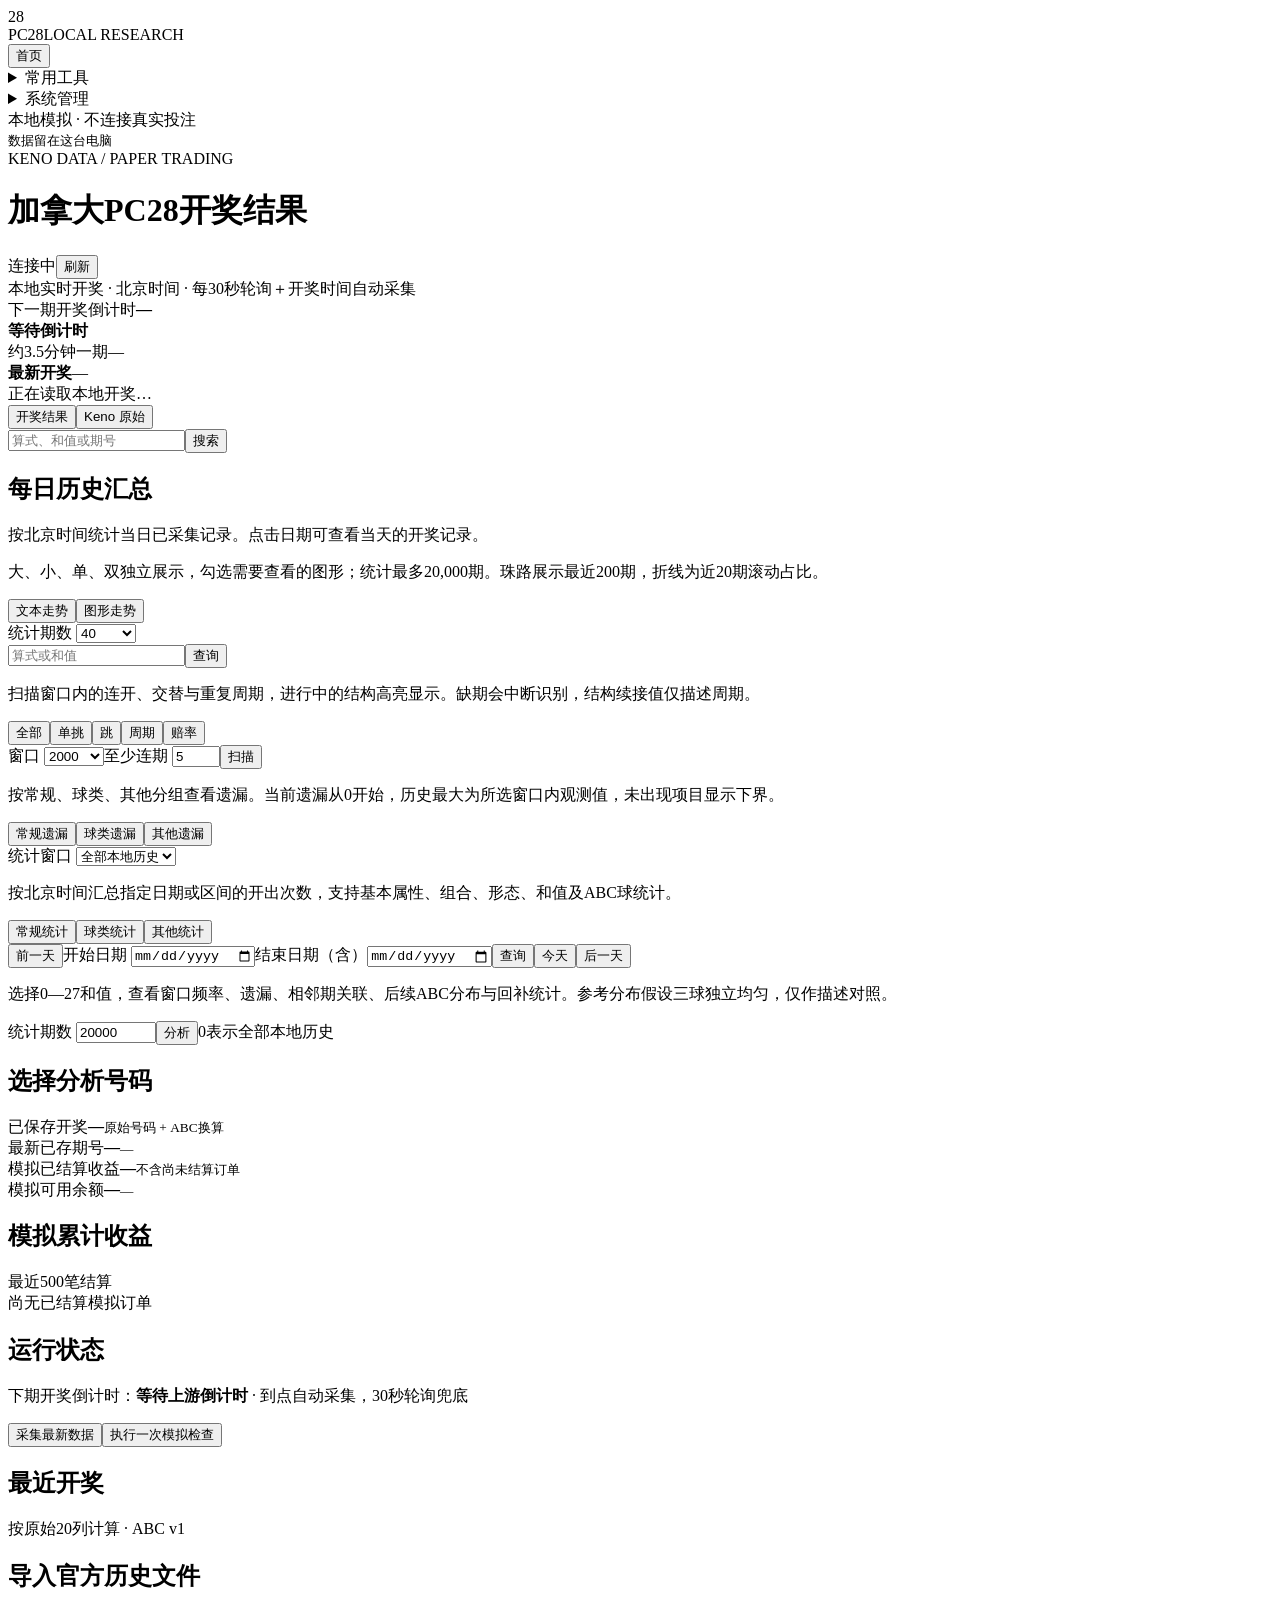
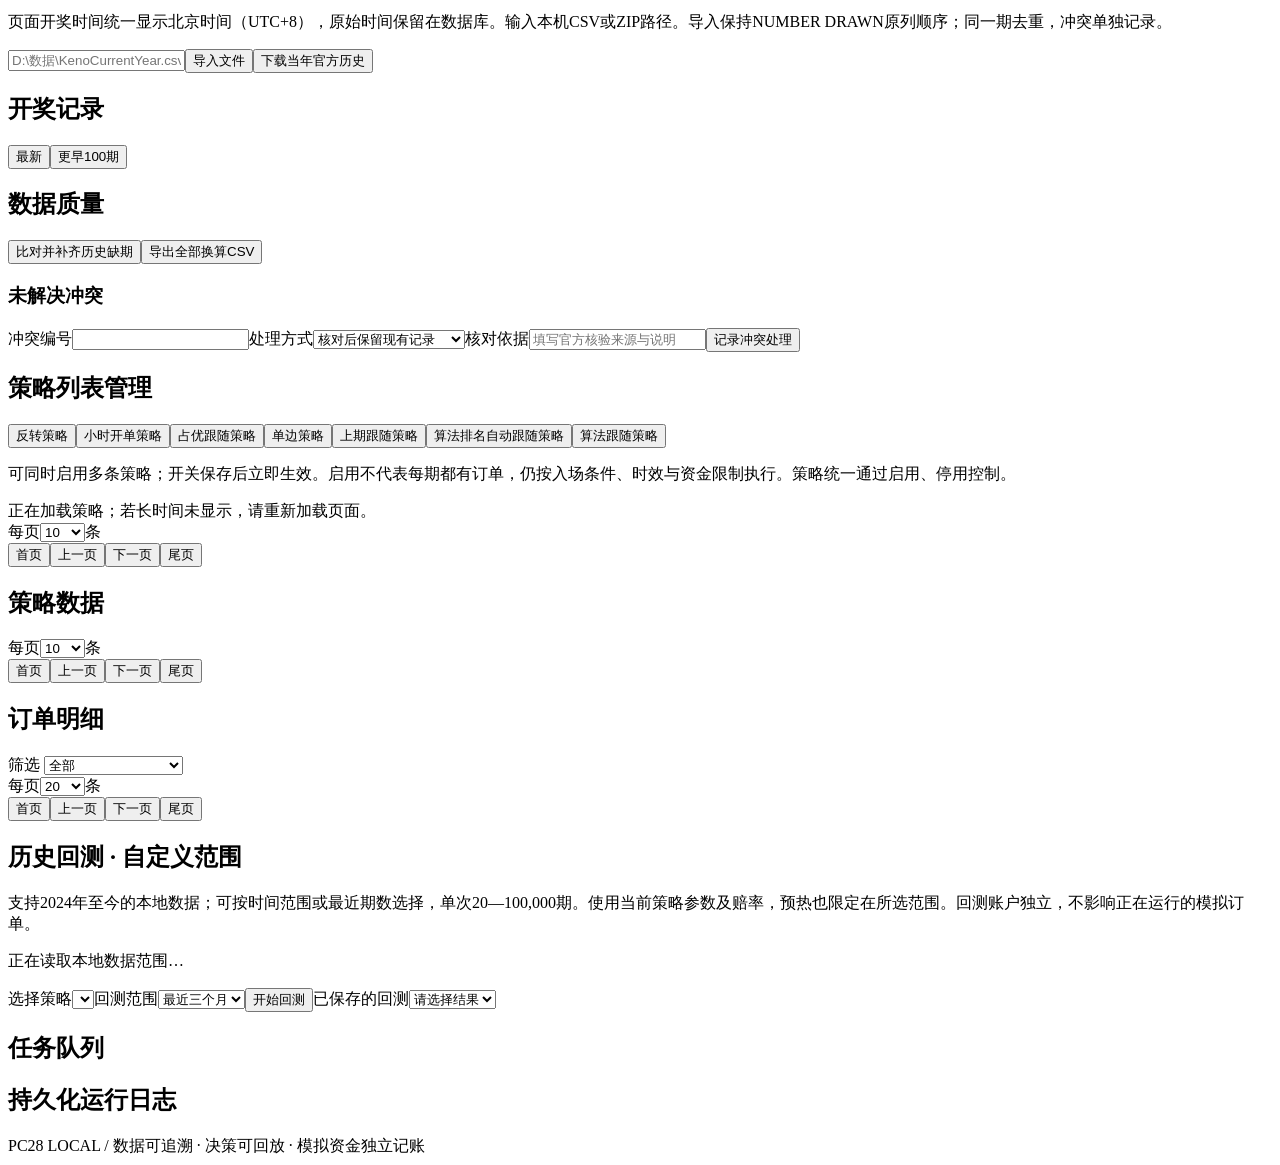
==== commit e950435a: "Add ranked algorithm strategies and detailed notifications Separate historical algorithm accuracy fr" ====
--- a/web/index.html
+++ b/web/index.html
@@ -18,9 +18,9 @@
 <section id="analysis" class="tab"><p class="tool-intro">选择0—27和值，查看窗口频率、遗漏、相邻期关联、后续ABC分布与回补统计。参考分布假设三球独立均匀，仅作描述对照。</p><form id="analysis-form" class="tool-panel compact-form"><label>统计期数 <input id="analysis-limit" type="number" min="0" max="200000" value="20000" required></label><button>分析</button><span class="muted">0表示全部本地历史</span></form><h2>选择分析号码</h2><div class="number-picker tool-panel" id="number-picker"></div><div id="analysis-coverage" class="scope-note"></div><div id="analysis-content"></div></section>
 <section id="overview" class="tab"><div id="data-warning" class="notice"></div><div class="metrics"><article><label>已保存开奖</label><strong id="count">—</strong><small>原始号码 + ABC换算</small></article><article><label>最新已存期号</label><strong id="latest-id">—</strong><small id="latest-time">—</small></article><article><label>模拟已结算收益</label><strong id="net">—</strong><small>不含尚未结算订单</small></article><article><label>模拟可用余额</label><strong id="balance">—</strong><small id="pending">—</small></article></div><div class="grid2"><article class="panel"><div class="panel-head"><h2>模拟累计收益</h2><span class="muted">最近500笔结算</span></div><div id="equity" class="chart empty">尚无已结算模拟订单</div></article><article class="panel"><h2>运行状态</h2><p class="muted">下期开奖倒计时：<strong id="draw-countdown">等待上游倒计时</strong> · 到点自动采集，30秒轮询兜底</p><dl id="runtime"></dl><div class="actions"><button data-task="collect">采集最新数据</button><button data-task="tick" class="secondary">执行一次模拟检查</button></div></article></div><article class="panel"><div class="panel-head"><h2>最近开奖</h2><span class="muted">按原始20列计算 · ABC v1</span></div><div id="recent-draws" class="table-wrap"></div></article></section>
 <section id="draws" class="tab"><article class="panel"><h2>导入官方历史文件</h2><p class="muted">页面开奖时间统一显示北京时间（UTC+8），原始时间保留在数据库。输入本机CSV或ZIP路径。导入保持NUMBER DRAWN原列顺序；同一期去重，冲突单独记录。</p><form id="import-form" class="actions"><input id="import-path" placeholder="D:\数据\KenoCurrentYear.csv" required aria-label="本地文件路径"><button>导入文件</button><button type="button" data-task="archive" class="secondary">下载当年官方历史</button></form></article><article class="panel"><div class="panel-head"><h2>开奖记录</h2><div class="actions"><button id="draw-first" class="secondary">最新</button><button id="draw-more" class="secondary">更早100期</button></div></div><div id="all-draws" class="table-wrap"></div></article><article class="panel"><div class="panel-head"><h2>数据质量</h2><button data-task="sync" class="secondary">比对并补齐历史缺期</button><button data-task="export_draws" class="secondary">导出全部换算CSV</button></div><p id="quality"></p><div id="gaps" class="table-wrap"></div><h3>未解决冲突</h3><div id="conflicts" class="table-wrap"></div><form id="conflict-form" class="formgrid"><label>冲突编号<input id="conflict-id" type="number" min="1" required></label><label>处理方式<select id="conflict-choice"><option value="keep">核对后保留现有记录</option><option value="replace">采用新记录并暂停账户</option></select></label><label class="wide">核对依据<input id="conflict-reason" required placeholder="填写官方核验来源与说明"></label><button>记录冲突处理</button></form></article></section>
-<section id="strategies" class="tab"><article class="panel"><div class="panel-head"><h2>策略列表管理</h2><div class="actions"><button id="strategy-add" type="button">添加反转策略</button><button id="strategy-add-hourly" type="button">添加小时开单策略</button><button id="strategy-add-majority" type="button">添加占优跟随策略</button><button id="strategy-add-single" type="button">添加单边策略</button><button id="strategy-add-previous" type="button">添加上期跟随策略</button><button id="strategy-add-algorithm" type="button">添加算法跟随策略</button></div></div><p class="muted">可同时启用多条策略；开关保存后立即生效。启用不代表每期都有订单，仍按入场条件、时效与资金限制执行。策略统一通过启用、停用控制。</p><div id="strategy-catalog" class="table-wrap" tabindex="0" role="region" aria-label="策略列表，可左右滚动查看数据">正在加载策略；若长时间未显示，请重新加载页面。</div><div class="order-pagination" id="strategy-list-pager" aria-label="策略列表分页"><label class="order-page-size" for="strategy-list-size"><span>每页</span><select id="strategy-list-size"><option selected>10</option><option>20</option><option>50</option><option>100</option></select><span>条</span></label><span class="order-page-info" id="strategy-list-page" aria-live="polite"></span><div class="order-page-buttons"><button id="strategy-list-first" type="button" class="secondary">首页</button><button id="strategy-list-prev" type="button" class="secondary">上一页</button><button id="strategy-list-next" type="button" class="secondary">下一页</button><button id="strategy-list-last" type="button" class="secondary">尾页</button></div></div><p id="strategy-manager-message" class="muted" aria-live="polite"></p></article></section><section id="simulation" class="tab"><article class="panel"><h2>策略数据</h2><div id="sim-enabled-strategies" class="table-wrap"></div><div class="order-pagination" id="sim-strategy-pager" aria-label="模拟账户策略数据分页"><label class="order-page-size" for="sim-strategy-size"><span>每页</span><select id="sim-strategy-size"><option selected>10</option><option>20</option><option>50</option><option>100</option></select><span>条</span></label><span class="order-page-info" id="sim-strategy-page" aria-live="polite"></span><div class="order-page-buttons"><button id="sim-strategy-first" type="button" class="secondary">首页</button><button id="sim-strategy-prev" type="button" class="secondary">上一页</button><button id="sim-strategy-next" type="button" class="secondary">下一页</button><button id="sim-strategy-last" type="button" class="secondary">尾页</button></div></div></article><article class="panel"><div class="panel-head"><h2>订单明细</h2><label>筛选 <select id="ts-order-filter"><option value="all">全部</option><option value="legacy">三十期买单反转策略</option><option value="parity">单双策略</option><option value="size">大小策略</option></select></label></div><div id="ts-orders" class="table-wrap"></div><div class="order-pagination" id="ts-order-pager" aria-label="策略分类订单分页"><label class="order-page-size" for="ts-order-size"><span>每页</span><select id="ts-order-size"><option>10</option><option selected>20</option><option>50</option><option>100</option></select><span>条</span></label><span class="order-page-info" id="ts-order-page" aria-live="polite"></span><div class="order-page-buttons"><button type="button" id="ts-order-first" class="secondary">首页</button><button type="button" id="ts-order-prev" class="secondary">上一页</button><button type="button" id="ts-order-next" class="secondary">下一页</button><button type="button" id="ts-order-last" class="secondary">尾页</button></div></div></article></section>
+<section id="strategies" class="tab"><article class="panel"><div class="panel-head"><h2>策略列表管理</h2><div class="actions"><button id="strategy-add" type="button">反转策略</button><button id="strategy-add-hourly" type="button">小时开单策略</button><button id="strategy-add-majority" type="button">占优跟随策略</button><button id="strategy-add-single" type="button">单边策略</button><button id="strategy-add-previous" type="button">上期跟随策略</button><button id="strategy-add-rank" type="button">算法排名自动跟随策略</button><button id="strategy-add-algorithm" type="button">算法跟随策略</button></div></div><p class="muted">可同时启用多条策略；开关保存后立即生效。启用不代表每期都有订单，仍按入场条件、时效与资金限制执行。策略统一通过启用、停用控制。</p><div id="strategy-catalog" class="table-wrap" tabindex="0" role="region" aria-label="策略列表，可左右滚动查看数据">正在加载策略；若长时间未显示，请重新加载页面。</div><div class="order-pagination" id="strategy-list-pager" aria-label="策略列表分页"><label class="order-page-size" for="strategy-list-size"><span>每页</span><select id="strategy-list-size"><option selected>10</option><option>20</option><option>50</option><option>100</option></select><span>条</span></label><span class="order-page-info" id="strategy-list-page" aria-live="polite"></span><div class="order-page-buttons"><button id="strategy-list-first" type="button" class="secondary">首页</button><button id="strategy-list-prev" type="button" class="secondary">上一页</button><button id="strategy-list-next" type="button" class="secondary">下一页</button><button id="strategy-list-last" type="button" class="secondary">尾页</button></div></div><p id="strategy-manager-message" class="muted" aria-live="polite"></p></article></section><section id="simulation" class="tab"><article class="panel"><h2>策略数据</h2><div id="sim-enabled-strategies" class="table-wrap"></div><div class="order-pagination" id="sim-strategy-pager" aria-label="模拟账户策略数据分页"><label class="order-page-size" for="sim-strategy-size"><span>每页</span><select id="sim-strategy-size"><option selected>10</option><option>20</option><option>50</option><option>100</option></select><span>条</span></label><span class="order-page-info" id="sim-strategy-page" aria-live="polite"></span><div class="order-page-buttons"><button id="sim-strategy-first" type="button" class="secondary">首页</button><button id="sim-strategy-prev" type="button" class="secondary">上一页</button><button id="sim-strategy-next" type="button" class="secondary">下一页</button><button id="sim-strategy-last" type="button" class="secondary">尾页</button></div></div></article><article class="panel"><div class="panel-head"><h2>订单明细</h2><label>筛选 <select id="ts-order-filter"><option value="all">全部</option><option value="legacy">三十期买单反转策略</option><option value="parity">单双策略</option><option value="size">大小策略</option></select></label></div><div id="ts-orders" class="table-wrap"></div><div class="order-pagination" id="ts-order-pager" aria-label="策略分类订单分页"><label class="order-page-size" for="ts-order-size"><span>每页</span><select id="ts-order-size"><option>10</option><option selected>20</option><option>50</option><option>100</option></select><span>条</span></label><span class="order-page-info" id="ts-order-page" aria-live="polite"></span><div class="order-page-buttons"><button type="button" id="ts-order-first" class="secondary">首页</button><button type="button" id="ts-order-prev" class="secondary">上一页</button><button type="button" id="ts-order-next" class="secondary">下一页</button><button type="button" id="ts-order-last" class="secondary">尾页</button></div></div></article></section>
 
 
 <section id="history-backtest" class="tab"><article class="panel"><h2>历史回测 · 自定义范围</h2><p class="muted">支持2024年至今的本地数据；可按时间范围或最近期数选择，单次20—100,000期。使用当前策略参数及赔率，预热也限定在所选范围。回测账户独立，不影响正在运行的模拟订单。</p><p id="hb-scope" class="scope-note">正在读取本地数据范围…</p><form id="hb-form" class="history-backtest-controls"><label>选择策略<select id="hb-strategy" required></select></label><label>回测范围<select id="hb-range-mode"><option value="three_months">最近三个月</option><option value="dates">自定义时间</option><option value="count">自定义期数</option></select></label><label id="hb-start-label" hidden>开始时间（北京）<input id="hb-range-start" type="datetime-local" step="1" min="2024-01-01T00:00"></label><label id="hb-end-label" hidden>结束时间（北京）<input id="hb-range-end" type="datetime-local" step="1" min="2024-01-01T00:00"></label><label id="hb-count-label" hidden>最近期数<input id="hb-range-count" type="number" min="20" max="100000" value="10000" step="1"></label><button id="hb-start">开始回测</button><label>已保存的回测<select id="hb-runs"><option value="">请选择结果</option></select></label></form><p id="hb-progress" class="muted" aria-live="polite"></p></article><div id="hb-results" hidden><article class="panel"><h2 id="hb-title">回测结果</h2><p id="hb-result-scope" class="scope-note"></p><div id="hb-metrics" class="history-backtest-metrics"></div><details class="history-backtest-details"><summary>查看本次参数、统计口径和跳过原因</summary><p id="hb-notes" class="muted"></p><pre id="hb-settings"></pre><div id="hb-skips" class="table-wrap"></div></details><div id="hb-chart"></div><div class="actions"><a id="hb-csv" target="_blank" rel="noopener">下载逐笔订单CSV</a><a id="hb-json" target="_blank" rel="noopener">下载参数与统计JSON</a></div></article><article class="panel"><h2>回测订单明细</h2><div id="hb-orders" class="table-wrap"></div><div class="order-pagination" aria-label="回测订单分页"><label class="order-page-size">每页<select id="hb-size"><option>10</option><option selected>20</option><option>50</option><option>100</option></select>条</label><span class="order-page-info" id="hb-page"></span><div class="order-page-buttons"><button id="hb-first" class="secondary" type="button">首页</button><button id="hb-prev" class="secondary" type="button">上一页</button><button id="hb-next" class="secondary" type="button">下一页</button><button id="hb-last" class="secondary" type="button">尾页</button></div></div></article></div></section><section id="logs" class="tab"><article class="panel"><h2>任务队列</h2><div id="tasks" class="table-wrap"></div></article><article class="panel"><h2>持久化运行日志</h2><div id="jobs" class="table-wrap"></div></article></section><footer>PC28 LOCAL / 数据可追溯 · 决策可回放 · 模拟资金独立记账 <span id="updated"></span></footer></main><dialog class="strategy-dialog" id="strategy-editor" aria-labelledby="strategy-editor-title"><div class="strategy-dialog-head"><h2 id="strategy-editor-title">添加反转策略</h2><button type="button" class="dialog-close secondary" data-dialog-close="strategy-editor" aria-label="关闭弹窗">×</button></div><form id="strategy-editor-form"><div class="formgrid"><label class="wide">策略名称<input id="se-name" maxlength="60" required></label><label>运行模式<select id="se-mode"><option value="fixed">固定参数</option><option value="monthly">月度第一候选（原策略）</option><option value="adaptive">按场景匹配（原策略）</option></select></label><label hidden>入场条件<select id="se-kind"><option value="imbalance">差值反转</option><option value="reversal">连期反转</option></select></label><p class="wide muted">差值条件必须满足：两边次数差≥阈值，买少的一方；对侧连续期数为0时不限制，非0时还须同时满足对侧连开条件。持平不入场。本轮沿用入场方向，轮次结束后重新比较。</p><label>反转比较维度<select id="se-direction" required><option value="" disabled>请选择一个开单方向</option><option value="大">大</option><option value="小">小</option><option value="单">单</option><option value="双">双</option></select></label><label>观察期数<input id="se-lookback" type="number" min="2" max="1000" required></label><label>两边相差多少期进场（买少的一方）<input id="se-threshold" type="number" min="1" max="1000" required></label><label>对侧至少连续多少期进场（0不限）<input id="se-run" type="number" min="0" max="50" required></label><label>基础下单金额（U）<input id="se-base" type="number" min="1" max="20000" step="0.01" required></label><label>亏后金额倍数<input id="se-multiplier" type="number" min="1" max="5" step="0.01" required></label><label>连续亏损多少单停轮（0不限）<input id="se-losses" type="number" min="0" max="10" required></label><label>每轮最多下单数<input id="se-max" type="number" min="1" max="500" required></label><label>连续亏损停轮后恢复<select id="se-restart"><option value="condition_reset">条件先退出，再次满足开新轮</option><option value="immediate">下一期满足就开新轮</option></select></label><label>胜负差值达到多少单一直暂停（0关闭）<input id="se-difference-limit" type="number" min="0" max="100000" step="1" required value="0"><small>胜单数－负单数，净胜或净负达到阈值均暂停；退本金不计。需手动重新启用，差值才清零。</small></label><label>连续盈利多少单暂停（0关闭）<input id="se-wins" type="number" min="0" max="1000" required></label><label>连胜触发后暂停多少期<input id="se-pause" type="number" min="1" max="10000" required></label><label>初始本金（U）<input id="se-capital" type="number" min="1" step="0.01" required></label><label>单日最大亏损（UTC日，U）（0不限）<input id="se-daily" type="number" min="0" step="0.01" required></label><label>最大回撤（U）（0不限）<input id="se-dd" type="number" min="0" step="0.01" required></label><label>单笔最高金额（U）<input id="se-stake" type="number" min="1" step="0.01" required></label></div><p class="muted">达到每轮最多下单数后，下一期重新按观察窗口判断：满足入场条件则恢复基础金额开启新轮，不满足则等待。连续亏损停轮按所选恢复方式执行。新增策略使用独立账户，保存后默认停用。修改前请先停用；自建策略有未结算订单时须等待结算。已有账户的初始本金不会因编辑重置。原策略当前轮沿用原参数，下一轮采用新参数；两条走势策略未单独保存参数前沿用原策略的风控金额。两条走势策略可分别编辑观察期数、递增金额和资金限制。</p><p class="muted">本金修改：从未产生订单时同步更新账户本金和余额；已有订单时保留账户余额和盈亏，仅更新后续回测本金。</p><p id="strategy-editor-error" class="negative" role="alert"></p><div class="actions"><button id="strategy-editor-save">保存策略</button><button id="strategy-editor-cancel" type="button" class="secondary">取消</button></div></form></dialog><dialog class="strategy-dialog" id="trend-editor" aria-labelledby="trend-editor-title"><div class="strategy-dialog-head"><h2 id="trend-editor-title">编辑走势策略</h2><button type="button" class="dialog-close secondary" data-dialog-close="trend-editor" aria-label="关闭弹窗">×</button></div><form id="trend-editor-form"><div class="formgrid"><label>开单方向<select id="te-direction" required><option value="" disabled>请选择一个开单方向</option><option value="大">大</option><option value="小">小</option><option value="单">单</option><option value="双">双</option></select></label><label>观察期数<input id="te-lookback" type="number" min="2" max="1000" required></label><label>基础下单金额（U）<input id="te-base" type="number" min="1" max="20000" step="0.01" required></label><label>每次亏损后增加金额（U）<input id="te-increment" type="number" min="0" step="0.01" required></label><label>连续亏损多少单后恢复基础金额（0不限）<input id="te-losses" type="number" min="0" max="10" required></label><label>胜负差值达到多少单一直暂停（0关闭）<input id="te-difference-limit" type="number" min="0" max="100000" step="1" required value="0"><small>胜单数－负单数，净胜或净负达到阈值均暂停；退本金不计。需手动重新启用，差值才清零。</small></label><label>连续盈利多少单暂停（0关闭）<input id="te-win-limit" type="number" min="0" max="1000" required></label><label>连胜触发后暂停多少期<input id="te-pause-draws" type="number" min="1" max="10000" required></label><label>初始本金（U）<input id="te-capital" type="number" min="1" step="0.01" required></label><label>单日最大亏损（UTC日，U）（0不限）<input id="te-daily" type="number" min="0" step="0.01" required></label><label>最大回撤（U）（0不限）<input id="te-dd" type="number" min="0" step="0.01" required></label><label>单笔最高金额（U）<input id="te-stake" type="number" min="1" step="0.01" required></label></div><p class="muted">跟随观察窗口中高于50%的方向，持平沿用上一笔方向，命中恢复基础金额。两条策略独立配置。请先停用并等待已有订单结算后保存；保存后从基础金额开始新轮回，不重置已有本金、余额或历史收益。从未产生订单的策略，修改初始本金会同步余额；已有订单的策略仅更新回测本金，保留账户盈亏。连续盈利达到阈值后，从下一期起暂停指定期数；未盈利（含退本金）清零连胜计数，暂停结束重新分析。</p><p id="trend-editor-error" class="negative" role="alert"></p><div class="actions"><button id="trend-editor-save">保存参数</button><button id="trend-editor-cancel" type="button" class="secondary">取消</button></div></form></dialog><dialog class="strategy-dialog" id="follow-editor" aria-labelledby="follow-editor-title"><div class="strategy-dialog-head"><h2 id="follow-editor-title">添加小时开单策略</h2><button type="button" class="dialog-close secondary" data-dialog-close="follow-editor" aria-label="关闭弹窗">×</button></div><form id="follow-editor-form"><div class="formgrid"><label class="wide">策略名称<input id="fe-name" maxlength="60" required></label><label id="fe-single-label">开单方向<select id="fe-direction" required><option value="" disabled>请选择一个开单方向</option><option value="大">大</option><option value="小">小</option><option value="单">单</option><option value="双">双</option></select></label><label id="fe-axis-label" hidden><input id="fe-axis" type="hidden"></label><fieldset class="follow-fieldset" id="fe-hour-fields"><legend>完整小时入场条件（北京时间）</legend><label>连续观察小时数<input id="fe-observe" type="number" min="1" max="24" required></label><label>每小时差值至少多少次<input id="fe-difference" type="number" min="1" max="30" required></label><label>跟随小时数<input id="fe-duration" type="number" min="1" max="24" required></label></fieldset><label id="fe-lookback-label">观察期数<input id="fe-lookback" type="number" min="2" max="1000" required></label><label>基础下单金额（U）<input id="fe-base" type="number" min="1" max="20000" step="0.01" required></label><label>亏后金额规则<select id="fe-mode"><option id="fe-adjust-option" value="adjust" hidden disabled>赢后减额 / 亏后加额（按上一单）</option><option value="fixed">固定基础金额</option><option value="additive">每次增加固定金额</option><option value="multiply">按上一单倍数递增</option></select></label><label>亏后增加金额（U）<input id="fe-increment" type="number" min="0" step="0.01" required></label><label>亏后递增倍数<input id="fe-multiplier" type="number" min="1" max="5" step="0.01" required></label><label>连续亏损多少单恢复基础金额（0不限）<input id="fe-losses" type="number" min="0" max="10" required></label><fieldset class="follow-fieldset" id="fe-adjust-fields" hidden disabled><legend>单边策略赢亏金额调整</legend><label>赢后下一期减少金额（U）<input id="fe-win-decrement" type="number" min="0" max="20000" step="0.01" required></label><label>累计加额达到多少期恢复基础（0不限）<input id="fe-max-increase" type="number" min="0" max="1000" step="1" required></label><label>累计减额达到多少期恢复基础（0不限）<input id="fe-max-decrease" type="number" min="0" max="1000" step="1" required></label><label>最低下单金额<select id="fe-stake-floor"><option value="market">允许降至玩法最低金额1U</option><option value="base">不低于基础下单金额</option></select></label><p class="muted">赢后从上一单实际金额减额，亏后增加；加额、减额分别累计，输赢交替不清零。任一计数达到上限后，下一单恢复基础金额，并清零两项计数。退本金不调整、不计数；调整金额为0也不计数。</p><fieldset class="follow-fieldset amount-band-fields"><legend>特殊金额区间（全部默认0，不启用）</legend><p class="muted">按上一单实际金额判断。进入后保持特殊加减额，直到越过退出阈值；低区间与退出阈值使用严格比较；高区间达到进入阈值即生效。退本金不调整；最低金额、累计次数恢复基础及风控仍生效。</p><h4>低金额区间</h4><label>低于此金额进入（U）<input id="fe-band-low-enter" type="number" min="0" max="100000000" step="0.01" value="0" required></label><label>高于此金额退出（U）<input id="fe-band-low-exit" type="number" min="0" max="100000000" step="0.01" value="0" required></label><label>区间内亏后增加金额（U）<input id="fe-band-low-loss-increment" type="number" min="0" max="100000000" step="0.01" value="0" required></label><label>区间内赢后减少金额（U）<input id="fe-band-low-win-decrement" type="number" min="0" max="100000000" step="0.01" value="0" required></label><h4>高金额区间</h4><label>达到或高于此金额进入（U）<input id="fe-band-high-enter" type="number" min="0" max="100000000" step="0.01" value="0" required></label><label>低于此金额退出（U）<input id="fe-band-high-exit" type="number" min="0" max="100000000" step="0.01" value="0" required></label><label>区间内亏后增加金额（U）<input id="fe-band-high-loss-increment" type="number" min="0" max="100000000" step="0.01" value="0" required></label><label>区间内赢后减少金额（U）<input id="fe-band-high-win-decrement" type="number" min="0" max="100000000" step="0.01" value="0" required></label><p class="muted">每组全为0时关闭；启用时进入和退出阈值须大于0，区间加减额允许为0。建议示例：低区间5 / 10 / 2 / 1，高区间55 / 50 / 1 / 2。</p></fieldset></fieldset><fieldset class="follow-fieldset" id="fe-pause-fields"><legend>胜负暂停设置</legend><label>胜负差值达到多少单一直暂停（0关闭）<input id="fe-difference-limit" type="number" min="0" max="100000" step="1" required value="0"><small>胜单数－负单数，净胜或净负达到阈值均暂停；退本金不计。需手动重新启用，差值才清零。</small></label><label>连续盈利多少单暂停（0关闭）<input id="fe-win-limit" type="number" min="0" max="1000" required></label><label>连胜触发后暂停多少期<input id="fe-pause-draws" type="number" min="1" max="10000" required></label></fieldset><label>初始本金（U）<input id="fe-capital" type="number" min="1" step="0.01" required></label><label>单日最大亏损（UTC日，U）（0不限）<input id="fe-daily" type="number" min="0" step="0.01" required></label><label>最大回撤（U）（0不限）<input id="fe-dd" type="number" min="0" step="0.01" required></label><label>单笔最高金额（U）<input id="fe-stake" type="number" min="1" step="0.01" required></label></div><p id="follow-editor-note" class="muted"></p><p class="muted">连胜按盈利单计数，亏损或退本金清零；触发后暂停指定期数，到期重新分析。小时策略会结束原跟随段，暂停到期后重新评估完整小时条件。独立模拟账户，新增默认停用；修改前先停用并等待已有订单结算。命中或达到非0连亏重置次数后恢复基础金额；连亏重置为0时不按连亏重置，不重置已有本金、余额和历史记录。</p><p class="muted">本金修改：从未产生订单时同步更新账户本金和余额；已有订单时保留账户余额和盈亏，仅更新后续回测本金。</p><p id="follow-editor-error" class="negative" role="alert"></p><div class="actions"><button id="follow-editor-save">保存策略</button><button id="follow-editor-cancel" class="secondary" type="button">取消</button></div></form></dialog><dialog id="strategy-delete-dialog" class="strategy-dialog"><header class="strategy-dialog-head"><h2>删除策略</h2><button class="secondary dialog-close" data-dialog-close="strategy-delete-dialog" aria-label="关闭">×</button></header><div class="strategy-delete-body"><p>确定删除策略“<strong id="strategy-delete-name"></strong>”吗？</p><p>删除后停止使用该策略，历史订单、收益和回测记录仍会保留。请先停用策略，并等待已有订单结算。</p><p id="strategy-delete-error" role="alert"></p></div><footer class="strategy-dialog-footer"><button class="secondary" data-dialog-close="strategy-delete-dialog">取消</button><button id="strategy-delete-save">确认删除</button></footer></dialog>
-<dialog class="strategy-dialog" id="previous-editor" aria-labelledby="previous-editor-title"><div class="strategy-dialog-head"><h2 id="previous-editor-title">添加上期跟随策略</h2><button type="button" class="secondary dialog-close" data-dialog-close="previous-editor">×</button></div><form id="previous-editor-form"><div class="formgrid"><label>策略名称<input id="pe-name" maxlength="60" required></label><label>下单类型<select id="pe-axis" required><option value="size">大小</option><option value="parity">单双</option></select></label><fieldset id="pe-algorithm-fields" class="follow-fieldset" hidden disabled><legend>算法跟随轮次</legend><label>每轮跟随期数<input id="pe-algorithm-follow-draws" type="number" min="1" max="1000" step="1" required></label><label>本轮胜负差值达到多少单退出（0关闭）<input id="pe-algorithm-difference-limit" type="number" min="0" max="1000" step="1" required></label><label>退出后停跟轮数（0不停）<input id="pe-algorithm-cooldown-rounds" type="number" min="0" max="1000" step="1" required><small>每轮按上方期数计算。净胜和净负都触发退出，退本金不计。</small></label></fieldset><label>基础下单金额（U）<input id="pe-base" type="number" min="1" max="20000" step="0.01" required></label><label>赢后下一期减少金额（U）<input id="pe-win" type="number" min="0" step="0.01" required></label><label>亏后下一期增加金额（U）<input id="pe-loss" type="number" min="0" step="0.01" required></label><label>累计加额达到多少期恢复基础（0不限）<input id="pe-max-increase" type="number" min="0" max="1000" required></label><label>累计减额达到多少期恢复基础（0不限）<input id="pe-max-decrease" type="number" min="0" max="1000" required></label><label>最低下单金额<select id="pe-floor"><option value="base">不低于基础下单金额</option><option value="market">允许降至玩法最低金额1U</option></select></label><label>初始本金（U）<input id="pe-capital" type="number" min="1" step="0.01" required></label><label>单日最大亏损（UTC日，U）（0不限）<input id="pe-daily" type="number" min="0" step="0.01" required></label><label>最大回撤金额（U）（0不限）<input id="pe-dd" type="number" min="0" step="0.01" required></label><label>单笔最高金额（U）<input id="pe-stake" type="number" min="1" max="20000" step="0.01" required></label><label>胜负差值达到多少单一直暂停（0关闭）<input id="pe-difference-limit" type="number" min="0" max="100000" step="1" required value="0"><small>胜单数－负单数，净胜或净负达到阈值均暂停；退本金不计。需手动重新启用，差值才清零。</small></label><label>连续盈利多少单暂停（0关闭）<input id="pe-wins" type="number" min="0" max="1000" required></label><label>暂停多少期<input id="pe-pause" type="number" min="1" max="10000" required></label><fieldset class="follow-fieldset amount-band-fields"><legend>特殊金额区间（全部默认0，不启用）</legend><p class="muted">按上一单实际金额判断。进入后保持特殊加减额，直到越过退出阈值；低区间与退出阈值使用严格比较；高区间达到进入阈值即生效。退本金不调整；最低金额、累计次数恢复基础及风控仍生效。</p><h4>低金额区间</h4><label>低于此金额进入（U）<input id="pe-band-low-enter" type="number" min="0" max="100000000" step="0.01" value="0" required></label><label>高于此金额退出（U）<input id="pe-band-low-exit" type="number" min="0" max="100000000" step="0.01" value="0" required></label><label>区间内亏后增加金额（U）<input id="pe-band-low-loss-increment" type="number" min="0" max="100000000" step="0.01" value="0" required></label><label>区间内赢后减少金额（U）<input id="pe-band-low-win-decrement" type="number" min="0" max="100000000" step="0.01" value="0" required></label><h4>高金额区间</h4><label>达到或高于此金额进入（U）<input id="pe-band-high-enter" type="number" min="0" max="100000000" step="0.01" value="0" required></label><label>低于此金额退出（U）<input id="pe-band-high-exit" type="number" min="0" max="100000000" step="0.01" value="0" required></label><label>区间内亏后增加金额（U）<input id="pe-band-high-loss-increment" type="number" min="0" max="100000000" step="0.01" value="0" required></label><label>区间内赢后减少金额（U）<input id="pe-band-high-win-decrement" type="number" min="0" max="100000000" step="0.01" value="0" required></label><p class="muted">每组全为0时关闭；启用时进入和退出阈值须大于0，区间加减额允许为0。建议示例：低区间5 / 10 / 2 / 1，高区间55 / 50 / 1 / 2。</p></fieldset></div><p class="muted">每期最多下一笔，首单使用基础金额。盈利后按上一笔实际金额减额，亏损后加额，退本金保持金额不变。按已结算订单分别累计加额与减额次数，输赢交替不清零，退本金不计数。任一累计次数达到上限后，下一单恢复基础金额，同时清零两项计数。例如加额上限3次：第3次亏损结算后，下一单恢复基础金额；减额同理。已到最低金额时，盈利仍累计减额次数；调整金额为0时不计数。超过单笔、余额、单日亏损或回撤限制时停止新单。编辑不重置已有余额，重新启用从基础金额开始。</p><p class="muted">本金修改：从未产生订单时同步更新账户本金和余额；已有订单时保留账户余额和盈亏，仅更新后续回测本金。</p><p id="previous-direction-note" class="muted"></p><p id="previous-editor-error" class="negative" role="alert"></p><div class="actions"><button id="previous-editor-save">保存策略</button><button type="button" class="secondary" data-dialog-close="previous-editor">取消</button></div></form></dialog>
+<dialog class="strategy-dialog" id="previous-editor" aria-labelledby="previous-editor-title"><div class="strategy-dialog-head"><h2 id="previous-editor-title">添加上期跟随策略</h2><button type="button" class="secondary dialog-close" data-dialog-close="previous-editor">×</button></div><form id="previous-editor-form"><div class="formgrid"><label>策略名称<input id="pe-name" maxlength="60" required></label><label>下单类型<select id="pe-axis" required><option value="size">大小</option><option value="parity">单双</option></select></label><fieldset id="pe-rank-fields" hidden disabled><legend>每期自动排名</legend><label>跟随第几名<input id="pe-rank-position" type="number" min="1" max="14" required></label><label>排名统计期数<input id="pe-rank-window" type="number" min="1" max="10000" required></label><p class="muted">每期按已核验历史的胜率重新排名；同胜率按算法编号排序。仅参与已上架的所选类型算法。</p></fieldset><fieldset id="pe-algorithm-fields" class="follow-fieldset" hidden disabled><legend>算法跟随轮次</legend><label>每轮跟随期数<input id="pe-algorithm-follow-draws" type="number" min="1" max="1000" step="1" required></label><label>本轮胜负差值达到多少单退出（0关闭）<input id="pe-algorithm-difference-limit" type="number" min="0" max="1000" step="1" required></label><label>退出后停跟轮数（0不停）<input id="pe-algorithm-cooldown-rounds" type="number" min="0" max="1000" step="1" required><small>每轮按上方期数计算。净胜和净负都触发退出，退本金不计。</small></label></fieldset><label>基础下单金额（U）<input id="pe-base" type="number" min="1" max="20000" step="0.01" required></label><label>赢后下一期减少金额（U）<input id="pe-win" type="number" min="0" step="0.01" required></label><label>亏后下一期增加金额（U）<input id="pe-loss" type="number" min="0" step="0.01" required></label><label>累计加额达到多少期恢复基础（0不限）<input id="pe-max-increase" type="number" min="0" max="1000" required></label><label>累计减额达到多少期恢复基础（0不限）<input id="pe-max-decrease" type="number" min="0" max="1000" required></label><label>最低下单金额<select id="pe-floor"><option value="base">不低于基础下单金额</option><option value="market">允许降至玩法最低金额1U</option></select></label><label>初始本金（U）<input id="pe-capital" type="number" min="1" step="0.01" required></label><label>单日最大亏损（UTC日，U）（0不限）<input id="pe-daily" type="number" min="0" step="0.01" required></label><label>最大回撤金额（U）（0不限）<input id="pe-dd" type="number" min="0" step="0.01" required></label><label>单笔最高金额（U）<input id="pe-stake" type="number" min="1" max="20000" step="0.01" required></label><label>胜负差值达到多少单一直暂停（0关闭）<input id="pe-difference-limit" type="number" min="0" max="100000" step="1" required value="0"><small>胜单数－负单数，净胜或净负达到阈值均暂停；退本金不计。需手动重新启用，差值才清零。</small></label><label>连续盈利多少单暂停（0关闭）<input id="pe-wins" type="number" min="0" max="1000" required></label><label>暂停多少期<input id="pe-pause" type="number" min="1" max="10000" required></label><fieldset class="follow-fieldset amount-band-fields"><legend>特殊金额区间（全部默认0，不启用）</legend><p class="muted">按上一单实际金额判断。进入后保持特殊加减额，直到越过退出阈值；低区间与退出阈值使用严格比较；高区间达到进入阈值即生效。退本金不调整；最低金额、累计次数恢复基础及风控仍生效。</p><h4>低金额区间</h4><label>低于此金额进入（U）<input id="pe-band-low-enter" type="number" min="0" max="100000000" step="0.01" value="0" required></label><label>高于此金额退出（U）<input id="pe-band-low-exit" type="number" min="0" max="100000000" step="0.01" value="0" required></label><label>区间内亏后增加金额（U）<input id="pe-band-low-loss-increment" type="number" min="0" max="100000000" step="0.01" value="0" required></label><label>区间内赢后减少金额（U）<input id="pe-band-low-win-decrement" type="number" min="0" max="100000000" step="0.01" value="0" required></label><h4>高金额区间</h4><label>达到或高于此金额进入（U）<input id="pe-band-high-enter" type="number" min="0" max="100000000" step="0.01" value="0" required></label><label>低于此金额退出（U）<input id="pe-band-high-exit" type="number" min="0" max="100000000" step="0.01" value="0" required></label><label>区间内亏后增加金额（U）<input id="pe-band-high-loss-increment" type="number" min="0" max="100000000" step="0.01" value="0" required></label><label>区间内赢后减少金额（U）<input id="pe-band-high-win-decrement" type="number" min="0" max="100000000" step="0.01" value="0" required></label><p class="muted">每组全为0时关闭；启用时进入和退出阈值须大于0，区间加减额允许为0。建议示例：低区间5 / 10 / 2 / 1，高区间55 / 50 / 1 / 2。</p></fieldset></div><p class="muted">每期最多下一笔，首单使用基础金额。盈利后按上一笔实际金额减额，亏损后加额，退本金保持金额不变。按已结算订单分别累计加额与减额次数，输赢交替不清零，退本金不计数。任一累计次数达到上限后，下一单恢复基础金额，同时清零两项计数。例如加额上限3次：第3次亏损结算后，下一单恢复基础金额；减额同理。已到最低金额时，盈利仍累计减额次数；调整金额为0时不计数。超过单笔、余额、单日亏损或回撤限制时停止新单。编辑不重置已有余额，重新启用从基础金额开始。</p><p class="muted">本金修改：从未产生订单时同步更新账户本金和余额；已有订单时保留账户余额和盈亏，仅更新后续回测本金。</p><p id="previous-direction-note" class="muted"></p><p id="previous-editor-error" class="negative" role="alert"></p><div class="actions"><button id="previous-editor-save">保存策略</button><button type="button" class="secondary" data-dialog-close="previous-editor">取消</button></div></form></dialog>
 <dialog class="strategy-dialog profit-dialog" id="profit-curve-dialog" aria-labelledby="profit-curve-title"><div class="strategy-dialog-head"><h2 id="profit-curve-title">策略收益曲线</h2><button class="secondary dialog-close" type="button" id="profit-curve-close">×</button></div><div class="profit-body"><div class="profit-toolbar"><label><input id="profit-backfill" type="checkbox" checked>包含已入账历史补单</label><button id="profit-refresh" class="secondary">刷新</button></div><p id="profit-message" role="status"></p><div id="profit-metrics" class="profit-metrics"></div><div id="profit-chart"></div><p id="profit-point" class="muted">移动到曲线上查看单笔明细</p><p id="profit-source" class="muted"></p></div></dialog></body></html>
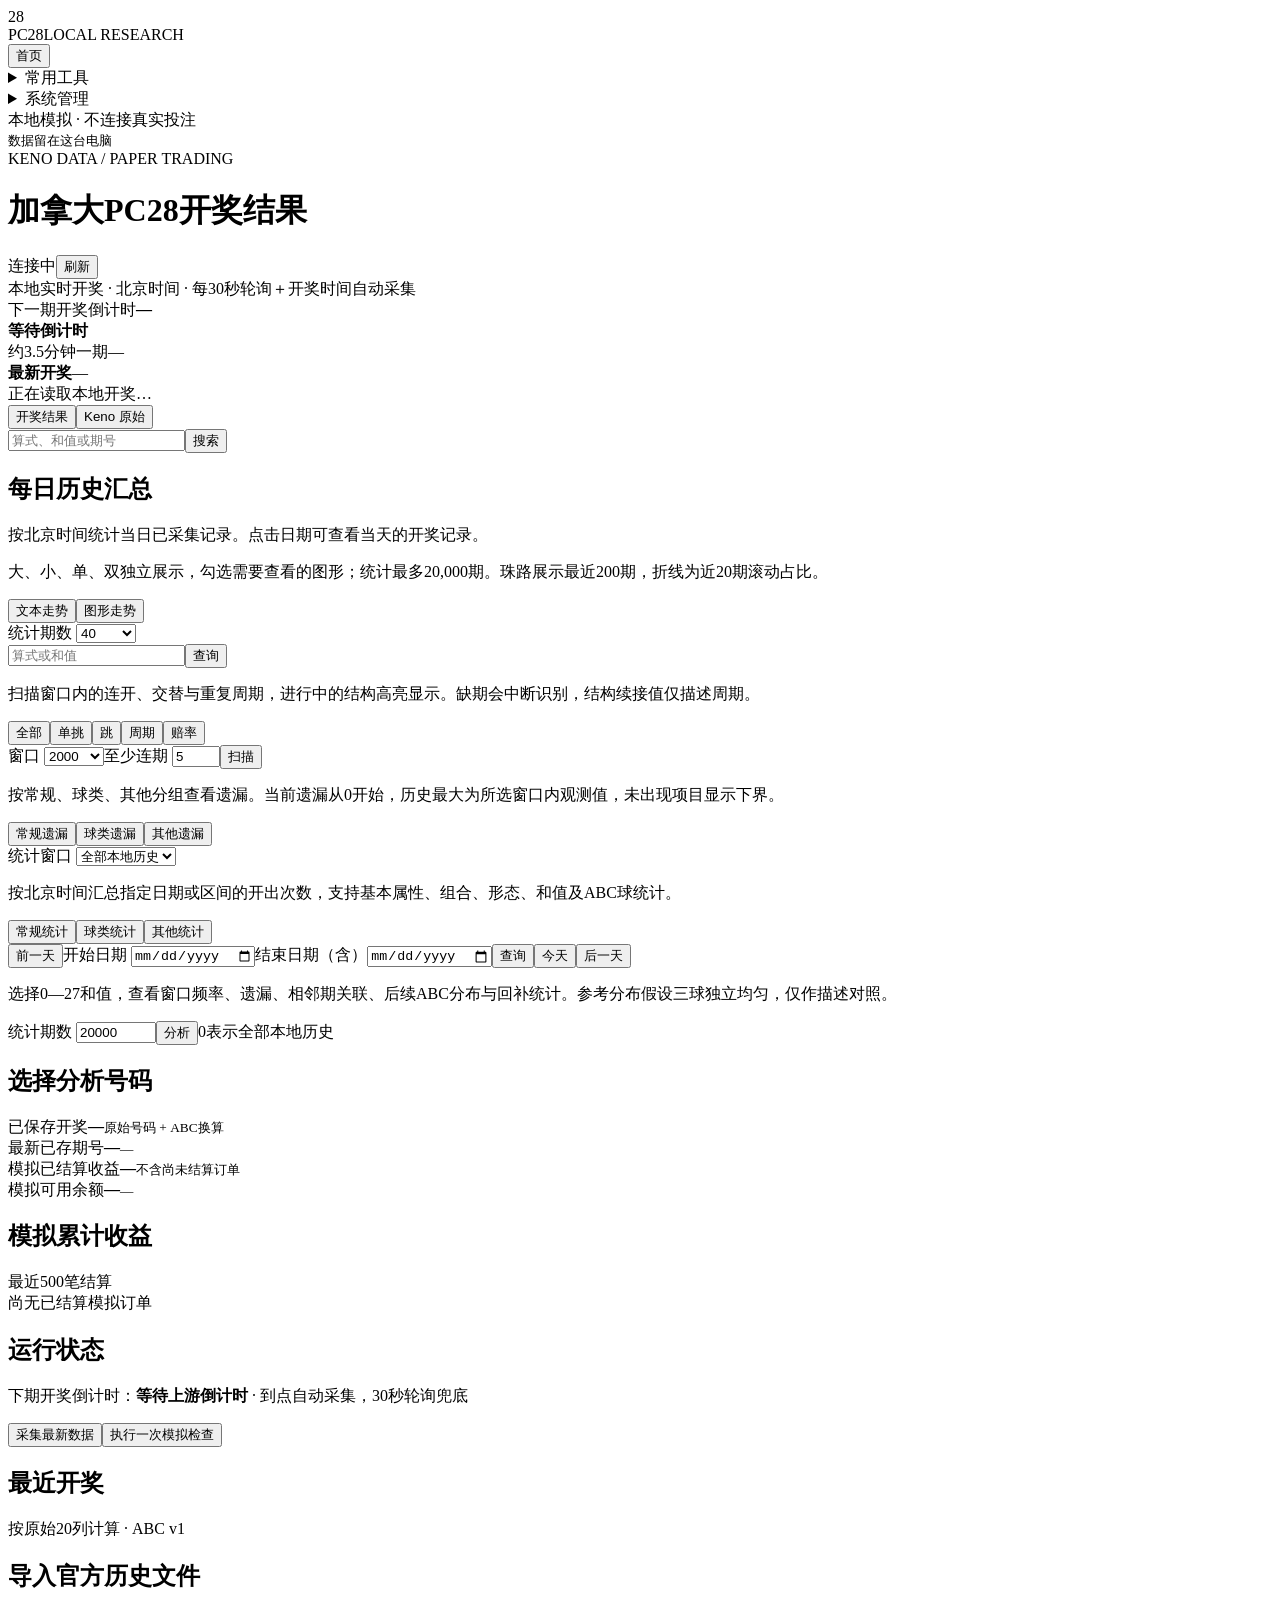
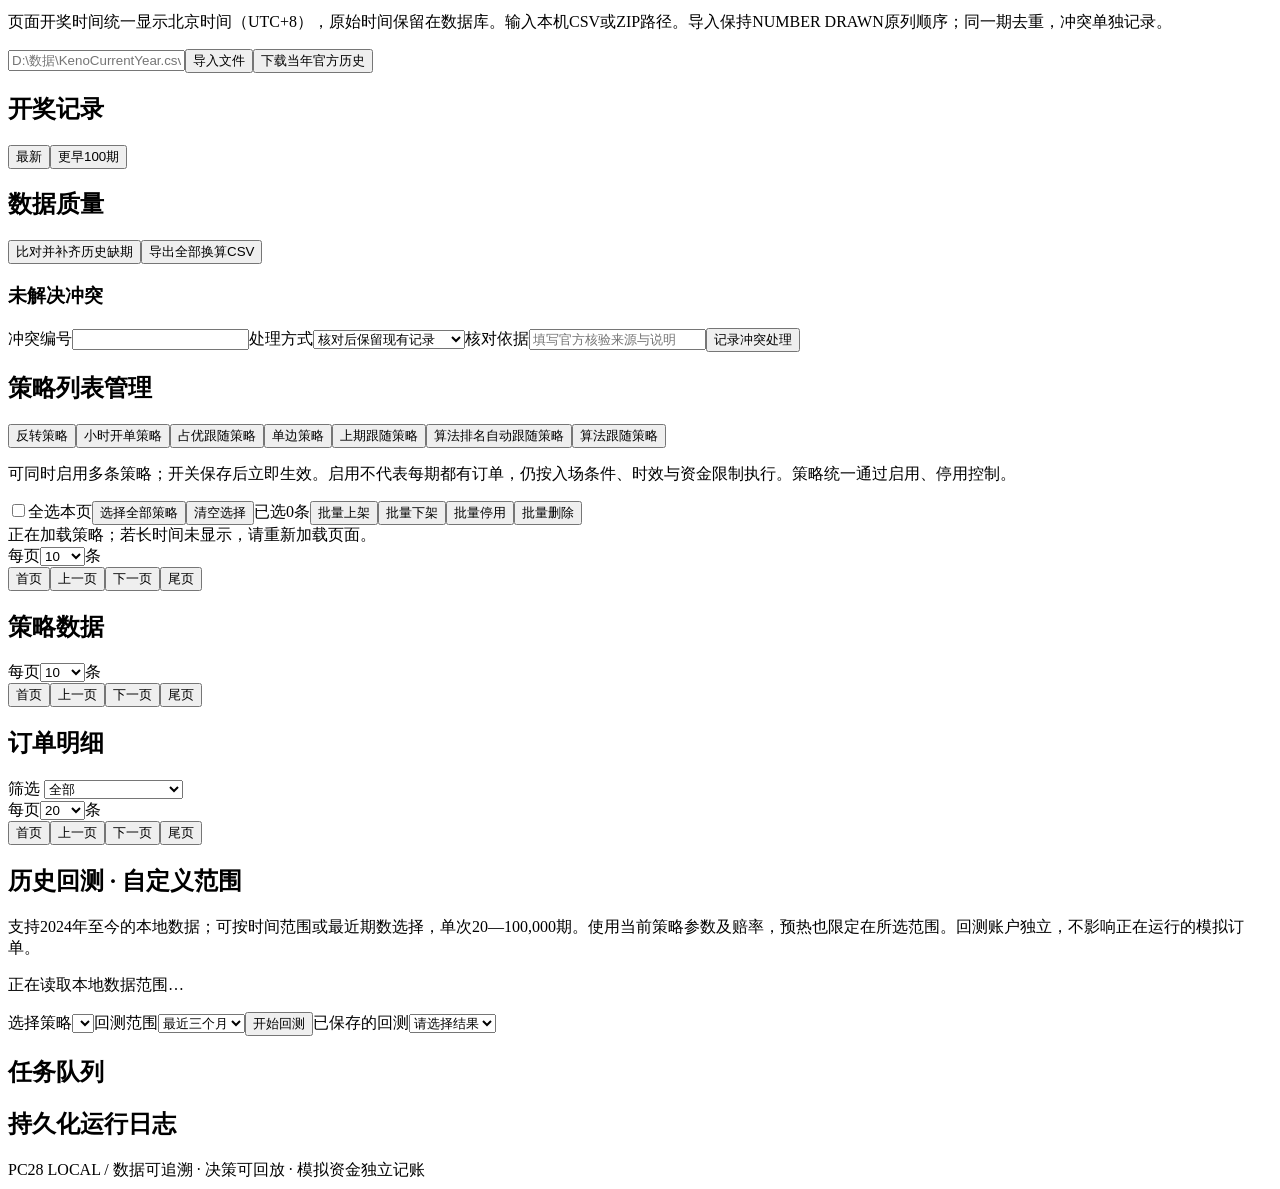
==== commit 3d0afc41: "Expand algorithm library and add calibrated robot risk controls Add 5-55 period algorithms with dura" ====
--- a/web/index.html
+++ b/web/index.html
@@ -18,9 +18,9 @@
 <section id="analysis" class="tab"><p class="tool-intro">选择0—27和值，查看窗口频率、遗漏、相邻期关联、后续ABC分布与回补统计。参考分布假设三球独立均匀，仅作描述对照。</p><form id="analysis-form" class="tool-panel compact-form"><label>统计期数 <input id="analysis-limit" type="number" min="0" max="200000" value="20000" required></label><button>分析</button><span class="muted">0表示全部本地历史</span></form><h2>选择分析号码</h2><div class="number-picker tool-panel" id="number-picker"></div><div id="analysis-coverage" class="scope-note"></div><div id="analysis-content"></div></section>
 <section id="overview" class="tab"><div id="data-warning" class="notice"></div><div class="metrics"><article><label>已保存开奖</label><strong id="count">—</strong><small>原始号码 + ABC换算</small></article><article><label>最新已存期号</label><strong id="latest-id">—</strong><small id="latest-time">—</small></article><article><label>模拟已结算收益</label><strong id="net">—</strong><small>不含尚未结算订单</small></article><article><label>模拟可用余额</label><strong id="balance">—</strong><small id="pending">—</small></article></div><div class="grid2"><article class="panel"><div class="panel-head"><h2>模拟累计收益</h2><span class="muted">最近500笔结算</span></div><div id="equity" class="chart empty">尚无已结算模拟订单</div></article><article class="panel"><h2>运行状态</h2><p class="muted">下期开奖倒计时：<strong id="draw-countdown">等待上游倒计时</strong> · 到点自动采集，30秒轮询兜底</p><dl id="runtime"></dl><div class="actions"><button data-task="collect">采集最新数据</button><button data-task="tick" class="secondary">执行一次模拟检查</button></div></article></div><article class="panel"><div class="panel-head"><h2>最近开奖</h2><span class="muted">按原始20列计算 · ABC v1</span></div><div id="recent-draws" class="table-wrap"></div></article></section>
 <section id="draws" class="tab"><article class="panel"><h2>导入官方历史文件</h2><p class="muted">页面开奖时间统一显示北京时间（UTC+8），原始时间保留在数据库。输入本机CSV或ZIP路径。导入保持NUMBER DRAWN原列顺序；同一期去重，冲突单独记录。</p><form id="import-form" class="actions"><input id="import-path" placeholder="D:\数据\KenoCurrentYear.csv" required aria-label="本地文件路径"><button>导入文件</button><button type="button" data-task="archive" class="secondary">下载当年官方历史</button></form></article><article class="panel"><div class="panel-head"><h2>开奖记录</h2><div class="actions"><button id="draw-first" class="secondary">最新</button><button id="draw-more" class="secondary">更早100期</button></div></div><div id="all-draws" class="table-wrap"></div></article><article class="panel"><div class="panel-head"><h2>数据质量</h2><button data-task="sync" class="secondary">比对并补齐历史缺期</button><button data-task="export_draws" class="secondary">导出全部换算CSV</button></div><p id="quality"></p><div id="gaps" class="table-wrap"></div><h3>未解决冲突</h3><div id="conflicts" class="table-wrap"></div><form id="conflict-form" class="formgrid"><label>冲突编号<input id="conflict-id" type="number" min="1" required></label><label>处理方式<select id="conflict-choice"><option value="keep">核对后保留现有记录</option><option value="replace">采用新记录并暂停账户</option></select></label><label class="wide">核对依据<input id="conflict-reason" required placeholder="填写官方核验来源与说明"></label><button>记录冲突处理</button></form></article></section>
-<section id="strategies" class="tab"><article class="panel"><div class="panel-head"><h2>策略列表管理</h2><div class="actions"><button id="strategy-add" type="button">反转策略</button><button id="strategy-add-hourly" type="button">小时开单策略</button><button id="strategy-add-majority" type="button">占优跟随策略</button><button id="strategy-add-single" type="button">单边策略</button><button id="strategy-add-previous" type="button">上期跟随策略</button><button id="strategy-add-rank" type="button">算法排名自动跟随策略</button><button id="strategy-add-algorithm" type="button">算法跟随策略</button></div></div><p class="muted">可同时启用多条策略；开关保存后立即生效。启用不代表每期都有订单，仍按入场条件、时效与资金限制执行。策略统一通过启用、停用控制。</p><div id="strategy-catalog" class="table-wrap" tabindex="0" role="region" aria-label="策略列表，可左右滚动查看数据">正在加载策略；若长时间未显示，请重新加载页面。</div><div class="order-pagination" id="strategy-list-pager" aria-label="策略列表分页"><label class="order-page-size" for="strategy-list-size"><span>每页</span><select id="strategy-list-size"><option selected>10</option><option>20</option><option>50</option><option>100</option></select><span>条</span></label><span class="order-page-info" id="strategy-list-page" aria-live="polite"></span><div class="order-page-buttons"><button id="strategy-list-first" type="button" class="secondary">首页</button><button id="strategy-list-prev" type="button" class="secondary">上一页</button><button id="strategy-list-next" type="button" class="secondary">下一页</button><button id="strategy-list-last" type="button" class="secondary">尾页</button></div></div><p id="strategy-manager-message" class="muted" aria-live="polite"></p></article></section><section id="simulation" class="tab"><article class="panel"><h2>策略数据</h2><div id="sim-enabled-strategies" class="table-wrap"></div><div class="order-pagination" id="sim-strategy-pager" aria-label="模拟账户策略数据分页"><label class="order-page-size" for="sim-strategy-size"><span>每页</span><select id="sim-strategy-size"><option selected>10</option><option>20</option><option>50</option><option>100</option></select><span>条</span></label><span class="order-page-info" id="sim-strategy-page" aria-live="polite"></span><div class="order-page-buttons"><button id="sim-strategy-first" type="button" class="secondary">首页</button><button id="sim-strategy-prev" type="button" class="secondary">上一页</button><button id="sim-strategy-next" type="button" class="secondary">下一页</button><button id="sim-strategy-last" type="button" class="secondary">尾页</button></div></div></article><article class="panel"><div class="panel-head"><h2>订单明细</h2><label>筛选 <select id="ts-order-filter"><option value="all">全部</option><option value="legacy">三十期买单反转策略</option><option value="parity">单双策略</option><option value="size">大小策略</option></select></label></div><div id="ts-orders" class="table-wrap"></div><div class="order-pagination" id="ts-order-pager" aria-label="策略分类订单分页"><label class="order-page-size" for="ts-order-size"><span>每页</span><select id="ts-order-size"><option>10</option><option selected>20</option><option>50</option><option>100</option></select><span>条</span></label><span class="order-page-info" id="ts-order-page" aria-live="polite"></span><div class="order-page-buttons"><button type="button" id="ts-order-first" class="secondary">首页</button><button type="button" id="ts-order-prev" class="secondary">上一页</button><button type="button" id="ts-order-next" class="secondary">下一页</button><button type="button" id="ts-order-last" class="secondary">尾页</button></div></div></article></section>
+<section id="strategies" class="tab"><article class="panel"><div class="panel-head"><h2>策略列表管理</h2><div class="actions"><button id="strategy-add" type="button">反转策略</button><button id="strategy-add-hourly" type="button">小时开单策略</button><button id="strategy-add-majority" type="button">占优跟随策略</button><button id="strategy-add-single" type="button">单边策略</button><button id="strategy-add-previous" type="button">上期跟随策略</button><button id="strategy-add-rank" type="button">算法排名自动跟随策略</button><button id="strategy-add-algorithm" type="button">算法跟随策略</button></div></div><p class="muted">可同时启用多条策略；开关保存后立即生效。启用不代表每期都有订单，仍按入场条件、时效与资金限制执行。策略统一通过启用、停用控制。</p><div class="strategy-bulk-toolbar"><label><input id="strategy-select-page" type="checkbox">全选本页</label><button id="strategy-select-all" class="secondary" type="button">选择全部策略</button><button id="strategy-select-clear" class="secondary" type="button">清空选择</button><span id="strategy-selected-count">已选0条</span><button id="strategy-bulk-publish" type="button" class="secondary">批量上架</button><button id="strategy-bulk-unpublish" type="button" class="secondary">批量下架</button><button id="strategy-bulk-disable" type="button" class="secondary">批量停用</button><button id="strategy-bulk-delete" type="button" class="danger">批量删除</button></div><div id="strategy-bulk-result" role="status" aria-live="polite"></div><div id="strategy-catalog" class="table-wrap" tabindex="0" role="region" aria-label="策略列表，可左右滚动查看数据">正在加载策略；若长时间未显示，请重新加载页面。</div><div class="order-pagination" id="strategy-list-pager" aria-label="策略列表分页"><label class="order-page-size" for="strategy-list-size"><span>每页</span><select id="strategy-list-size"><option selected>10</option><option>20</option><option>50</option><option>100</option></select><span>条</span></label><span class="order-page-info" id="strategy-list-page" aria-live="polite"></span><div class="order-page-buttons"><button id="strategy-list-first" type="button" class="secondary">首页</button><button id="strategy-list-prev" type="button" class="secondary">上一页</button><button id="strategy-list-next" type="button" class="secondary">下一页</button><button id="strategy-list-last" type="button" class="secondary">尾页</button></div></div><p id="strategy-manager-message" class="muted" aria-live="polite"></p></article></section><section id="simulation" class="tab"><article class="panel"><h2>策略数据</h2><div id="sim-enabled-strategies" class="table-wrap"></div><div class="order-pagination" id="sim-strategy-pager" aria-label="模拟账户策略数据分页"><label class="order-page-size" for="sim-strategy-size"><span>每页</span><select id="sim-strategy-size"><option selected>10</option><option>20</option><option>50</option><option>100</option></select><span>条</span></label><span class="order-page-info" id="sim-strategy-page" aria-live="polite"></span><div class="order-page-buttons"><button id="sim-strategy-first" type="button" class="secondary">首页</button><button id="sim-strategy-prev" type="button" class="secondary">上一页</button><button id="sim-strategy-next" type="button" class="secondary">下一页</button><button id="sim-strategy-last" type="button" class="secondary">尾页</button></div></div></article><article class="panel"><div class="panel-head"><h2>订单明细</h2><label>筛选 <select id="ts-order-filter"><option value="all">全部</option><option value="legacy">三十期买单反转策略</option><option value="parity">单双策略</option><option value="size">大小策略</option></select></label></div><div id="ts-orders" class="table-wrap"></div><div class="order-pagination" id="ts-order-pager" aria-label="策略分类订单分页"><label class="order-page-size" for="ts-order-size"><span>每页</span><select id="ts-order-size"><option>10</option><option selected>20</option><option>50</option><option>100</option></select><span>条</span></label><span class="order-page-info" id="ts-order-page" aria-live="polite"></span><div class="order-page-buttons"><button type="button" id="ts-order-first" class="secondary">首页</button><button type="button" id="ts-order-prev" class="secondary">上一页</button><button type="button" id="ts-order-next" class="secondary">下一页</button><button type="button" id="ts-order-last" class="secondary">尾页</button></div></div></article></section>
 
 
-<section id="history-backtest" class="tab"><article class="panel"><h2>历史回测 · 自定义范围</h2><p class="muted">支持2024年至今的本地数据；可按时间范围或最近期数选择，单次20—100,000期。使用当前策略参数及赔率，预热也限定在所选范围。回测账户独立，不影响正在运行的模拟订单。</p><p id="hb-scope" class="scope-note">正在读取本地数据范围…</p><form id="hb-form" class="history-backtest-controls"><label>选择策略<select id="hb-strategy" required></select></label><label>回测范围<select id="hb-range-mode"><option value="three_months">最近三个月</option><option value="dates">自定义时间</option><option value="count">自定义期数</option></select></label><label id="hb-start-label" hidden>开始时间（北京）<input id="hb-range-start" type="datetime-local" step="1" min="2024-01-01T00:00"></label><label id="hb-end-label" hidden>结束时间（北京）<input id="hb-range-end" type="datetime-local" step="1" min="2024-01-01T00:00"></label><label id="hb-count-label" hidden>最近期数<input id="hb-range-count" type="number" min="20" max="100000" value="10000" step="1"></label><button id="hb-start">开始回测</button><label>已保存的回测<select id="hb-runs"><option value="">请选择结果</option></select></label></form><p id="hb-progress" class="muted" aria-live="polite"></p></article><div id="hb-results" hidden><article class="panel"><h2 id="hb-title">回测结果</h2><p id="hb-result-scope" class="scope-note"></p><div id="hb-metrics" class="history-backtest-metrics"></div><details class="history-backtest-details"><summary>查看本次参数、统计口径和跳过原因</summary><p id="hb-notes" class="muted"></p><pre id="hb-settings"></pre><div id="hb-skips" class="table-wrap"></div></details><div id="hb-chart"></div><div class="actions"><a id="hb-csv" target="_blank" rel="noopener">下载逐笔订单CSV</a><a id="hb-json" target="_blank" rel="noopener">下载参数与统计JSON</a></div></article><article class="panel"><h2>回测订单明细</h2><div id="hb-orders" class="table-wrap"></div><div class="order-pagination" aria-label="回测订单分页"><label class="order-page-size">每页<select id="hb-size"><option>10</option><option selected>20</option><option>50</option><option>100</option></select>条</label><span class="order-page-info" id="hb-page"></span><div class="order-page-buttons"><button id="hb-first" class="secondary" type="button">首页</button><button id="hb-prev" class="secondary" type="button">上一页</button><button id="hb-next" class="secondary" type="button">下一页</button><button id="hb-last" class="secondary" type="button">尾页</button></div></div></article></div></section><section id="logs" class="tab"><article class="panel"><h2>任务队列</h2><div id="tasks" class="table-wrap"></div></article><article class="panel"><h2>持久化运行日志</h2><div id="jobs" class="table-wrap"></div></article></section><footer>PC28 LOCAL / 数据可追溯 · 决策可回放 · 模拟资金独立记账 <span id="updated"></span></footer></main><dialog class="strategy-dialog" id="strategy-editor" aria-labelledby="strategy-editor-title"><div class="strategy-dialog-head"><h2 id="strategy-editor-title">添加反转策略</h2><button type="button" class="dialog-close secondary" data-dialog-close="strategy-editor" aria-label="关闭弹窗">×</button></div><form id="strategy-editor-form"><div class="formgrid"><label class="wide">策略名称<input id="se-name" maxlength="60" required></label><label>运行模式<select id="se-mode"><option value="fixed">固定参数</option><option value="monthly">月度第一候选（原策略）</option><option value="adaptive">按场景匹配（原策略）</option></select></label><label hidden>入场条件<select id="se-kind"><option value="imbalance">差值反转</option><option value="reversal">连期反转</option></select></label><p class="wide muted">差值条件必须满足：两边次数差≥阈值，买少的一方；对侧连续期数为0时不限制，非0时还须同时满足对侧连开条件。持平不入场。本轮沿用入场方向，轮次结束后重新比较。</p><label>反转比较维度<select id="se-direction" required><option value="" disabled>请选择一个开单方向</option><option value="大">大</option><option value="小">小</option><option value="单">单</option><option value="双">双</option></select></label><label>观察期数<input id="se-lookback" type="number" min="2" max="1000" required></label><label>两边相差多少期进场（买少的一方）<input id="se-threshold" type="number" min="1" max="1000" required></label><label>对侧至少连续多少期进场（0不限）<input id="se-run" type="number" min="0" max="50" required></label><label>基础下单金额（U）<input id="se-base" type="number" min="1" max="20000" step="0.01" required></label><label>亏后金额倍数<input id="se-multiplier" type="number" min="1" max="5" step="0.01" required></label><label>连续亏损多少单停轮（0不限）<input id="se-losses" type="number" min="0" max="10" required></label><label>每轮最多下单数<input id="se-max" type="number" min="1" max="500" required></label><label>连续亏损停轮后恢复<select id="se-restart"><option value="condition_reset">条件先退出，再次满足开新轮</option><option value="immediate">下一期满足就开新轮</option></select></label><label>胜负差值达到多少单一直暂停（0关闭）<input id="se-difference-limit" type="number" min="0" max="100000" step="1" required value="0"><small>胜单数－负单数，净胜或净负达到阈值均暂停；退本金不计。需手动重新启用，差值才清零。</small></label><label>连续盈利多少单暂停（0关闭）<input id="se-wins" type="number" min="0" max="1000" required></label><label>连胜触发后暂停多少期<input id="se-pause" type="number" min="1" max="10000" required></label><label>初始本金（U）<input id="se-capital" type="number" min="1" step="0.01" required></label><label>单日最大亏损（UTC日，U）（0不限）<input id="se-daily" type="number" min="0" step="0.01" required></label><label>最大回撤（U）（0不限）<input id="se-dd" type="number" min="0" step="0.01" required></label><label>单笔最高金额（U）<input id="se-stake" type="number" min="1" step="0.01" required></label></div><p class="muted">达到每轮最多下单数后，下一期重新按观察窗口判断：满足入场条件则恢复基础金额开启新轮，不满足则等待。连续亏损停轮按所选恢复方式执行。新增策略使用独立账户，保存后默认停用。修改前请先停用；自建策略有未结算订单时须等待结算。已有账户的初始本金不会因编辑重置。原策略当前轮沿用原参数，下一轮采用新参数；两条走势策略未单独保存参数前沿用原策略的风控金额。两条走势策略可分别编辑观察期数、递增金额和资金限制。</p><p class="muted">本金修改：从未产生订单时同步更新账户本金和余额；已有订单时保留账户余额和盈亏，仅更新后续回测本金。</p><p id="strategy-editor-error" class="negative" role="alert"></p><div class="actions"><button id="strategy-editor-save">保存策略</button><button id="strategy-editor-cancel" type="button" class="secondary">取消</button></div></form></dialog><dialog class="strategy-dialog" id="trend-editor" aria-labelledby="trend-editor-title"><div class="strategy-dialog-head"><h2 id="trend-editor-title">编辑走势策略</h2><button type="button" class="dialog-close secondary" data-dialog-close="trend-editor" aria-label="关闭弹窗">×</button></div><form id="trend-editor-form"><div class="formgrid"><label>开单方向<select id="te-direction" required><option value="" disabled>请选择一个开单方向</option><option value="大">大</option><option value="小">小</option><option value="单">单</option><option value="双">双</option></select></label><label>观察期数<input id="te-lookback" type="number" min="2" max="1000" required></label><label>基础下单金额（U）<input id="te-base" type="number" min="1" max="20000" step="0.01" required></label><label>每次亏损后增加金额（U）<input id="te-increment" type="number" min="0" step="0.01" required></label><label>连续亏损多少单后恢复基础金额（0不限）<input id="te-losses" type="number" min="0" max="10" required></label><label>胜负差值达到多少单一直暂停（0关闭）<input id="te-difference-limit" type="number" min="0" max="100000" step="1" required value="0"><small>胜单数－负单数，净胜或净负达到阈值均暂停；退本金不计。需手动重新启用，差值才清零。</small></label><label>连续盈利多少单暂停（0关闭）<input id="te-win-limit" type="number" min="0" max="1000" required></label><label>连胜触发后暂停多少期<input id="te-pause-draws" type="number" min="1" max="10000" required></label><label>初始本金（U）<input id="te-capital" type="number" min="1" step="0.01" required></label><label>单日最大亏损（UTC日，U）（0不限）<input id="te-daily" type="number" min="0" step="0.01" required></label><label>最大回撤（U）（0不限）<input id="te-dd" type="number" min="0" step="0.01" required></label><label>单笔最高金额（U）<input id="te-stake" type="number" min="1" step="0.01" required></label></div><p class="muted">跟随观察窗口中高于50%的方向，持平沿用上一笔方向，命中恢复基础金额。两条策略独立配置。请先停用并等待已有订单结算后保存；保存后从基础金额开始新轮回，不重置已有本金、余额或历史收益。从未产生订单的策略，修改初始本金会同步余额；已有订单的策略仅更新回测本金，保留账户盈亏。连续盈利达到阈值后，从下一期起暂停指定期数；未盈利（含退本金）清零连胜计数，暂停结束重新分析。</p><p id="trend-editor-error" class="negative" role="alert"></p><div class="actions"><button id="trend-editor-save">保存参数</button><button id="trend-editor-cancel" type="button" class="secondary">取消</button></div></form></dialog><dialog class="strategy-dialog" id="follow-editor" aria-labelledby="follow-editor-title"><div class="strategy-dialog-head"><h2 id="follow-editor-title">添加小时开单策略</h2><button type="button" class="dialog-close secondary" data-dialog-close="follow-editor" aria-label="关闭弹窗">×</button></div><form id="follow-editor-form"><div class="formgrid"><label class="wide">策略名称<input id="fe-name" maxlength="60" required></label><label id="fe-single-label">开单方向<select id="fe-direction" required><option value="" disabled>请选择一个开单方向</option><option value="大">大</option><option value="小">小</option><option value="单">单</option><option value="双">双</option></select></label><label id="fe-axis-label" hidden><input id="fe-axis" type="hidden"></label><fieldset class="follow-fieldset" id="fe-hour-fields"><legend>完整小时入场条件（北京时间）</legend><label>连续观察小时数<input id="fe-observe" type="number" min="1" max="24" required></label><label>每小时差值至少多少次<input id="fe-difference" type="number" min="1" max="30" required></label><label>跟随小时数<input id="fe-duration" type="number" min="1" max="24" required></label></fieldset><label id="fe-lookback-label">观察期数<input id="fe-lookback" type="number" min="2" max="1000" required></label><label>基础下单金额（U）<input id="fe-base" type="number" min="1" max="20000" step="0.01" required></label><label>亏后金额规则<select id="fe-mode"><option id="fe-adjust-option" value="adjust" hidden disabled>赢后减额 / 亏后加额（按上一单）</option><option value="fixed">固定基础金额</option><option value="additive">每次增加固定金额</option><option value="multiply">按上一单倍数递增</option></select></label><label>亏后增加金额（U）<input id="fe-increment" type="number" min="0" step="0.01" required></label><label>亏后递增倍数<input id="fe-multiplier" type="number" min="1" max="5" step="0.01" required></label><label>连续亏损多少单恢复基础金额（0不限）<input id="fe-losses" type="number" min="0" max="10" required></label><fieldset class="follow-fieldset" id="fe-adjust-fields" hidden disabled><legend>单边策略赢亏金额调整</legend><label>赢后下一期减少金额（U）<input id="fe-win-decrement" type="number" min="0" max="20000" step="0.01" required></label><label>累计加额达到多少期恢复基础（0不限）<input id="fe-max-increase" type="number" min="0" max="1000" step="1" required></label><label>累计减额达到多少期恢复基础（0不限）<input id="fe-max-decrease" type="number" min="0" max="1000" step="1" required></label><label>最低下单金额<select id="fe-stake-floor"><option value="market">允许降至玩法最低金额1U</option><option value="base">不低于基础下单金额</option></select></label><p class="muted">赢后从上一单实际金额减额，亏后增加；加额、减额分别累计，输赢交替不清零。任一计数达到上限后，下一单恢复基础金额，并清零两项计数。退本金不调整、不计数；调整金额为0也不计数。</p><fieldset class="follow-fieldset amount-band-fields"><legend>特殊金额区间（全部默认0，不启用）</legend><p class="muted">按上一单实际金额判断。进入后保持特殊加减额，直到越过退出阈值；低区间与退出阈值使用严格比较；高区间达到进入阈值即生效。退本金不调整；最低金额、累计次数恢复基础及风控仍生效。</p><h4>低金额区间</h4><label>低于此金额进入（U）<input id="fe-band-low-enter" type="number" min="0" max="100000000" step="0.01" value="0" required></label><label>高于此金额退出（U）<input id="fe-band-low-exit" type="number" min="0" max="100000000" step="0.01" value="0" required></label><label>区间内亏后增加金额（U）<input id="fe-band-low-loss-increment" type="number" min="0" max="100000000" step="0.01" value="0" required></label><label>区间内赢后减少金额（U）<input id="fe-band-low-win-decrement" type="number" min="0" max="100000000" step="0.01" value="0" required></label><h4>高金额区间</h4><label>达到或高于此金额进入（U）<input id="fe-band-high-enter" type="number" min="0" max="100000000" step="0.01" value="0" required></label><label>低于此金额退出（U）<input id="fe-band-high-exit" type="number" min="0" max="100000000" step="0.01" value="0" required></label><label>区间内亏后增加金额（U）<input id="fe-band-high-loss-increment" type="number" min="0" max="100000000" step="0.01" value="0" required></label><label>区间内赢后减少金额（U）<input id="fe-band-high-win-decrement" type="number" min="0" max="100000000" step="0.01" value="0" required></label><p class="muted">每组全为0时关闭；启用时进入和退出阈值须大于0，区间加减额允许为0。建议示例：低区间5 / 10 / 2 / 1，高区间55 / 50 / 1 / 2。</p></fieldset></fieldset><fieldset class="follow-fieldset" id="fe-pause-fields"><legend>胜负暂停设置</legend><label>胜负差值达到多少单一直暂停（0关闭）<input id="fe-difference-limit" type="number" min="0" max="100000" step="1" required value="0"><small>胜单数－负单数，净胜或净负达到阈值均暂停；退本金不计。需手动重新启用，差值才清零。</small></label><label>连续盈利多少单暂停（0关闭）<input id="fe-win-limit" type="number" min="0" max="1000" required></label><label>连胜触发后暂停多少期<input id="fe-pause-draws" type="number" min="1" max="10000" required></label></fieldset><label>初始本金（U）<input id="fe-capital" type="number" min="1" step="0.01" required></label><label>单日最大亏损（UTC日，U）（0不限）<input id="fe-daily" type="number" min="0" step="0.01" required></label><label>最大回撤（U）（0不限）<input id="fe-dd" type="number" min="0" step="0.01" required></label><label>单笔最高金额（U）<input id="fe-stake" type="number" min="1" step="0.01" required></label></div><p id="follow-editor-note" class="muted"></p><p class="muted">连胜按盈利单计数，亏损或退本金清零；触发后暂停指定期数，到期重新分析。小时策略会结束原跟随段，暂停到期后重新评估完整小时条件。独立模拟账户，新增默认停用；修改前先停用并等待已有订单结算。命中或达到非0连亏重置次数后恢复基础金额；连亏重置为0时不按连亏重置，不重置已有本金、余额和历史记录。</p><p class="muted">本金修改：从未产生订单时同步更新账户本金和余额；已有订单时保留账户余额和盈亏，仅更新后续回测本金。</p><p id="follow-editor-error" class="negative" role="alert"></p><div class="actions"><button id="follow-editor-save">保存策略</button><button id="follow-editor-cancel" class="secondary" type="button">取消</button></div></form></dialog><dialog id="strategy-delete-dialog" class="strategy-dialog"><header class="strategy-dialog-head"><h2>删除策略</h2><button class="secondary dialog-close" data-dialog-close="strategy-delete-dialog" aria-label="关闭">×</button></header><div class="strategy-delete-body"><p>确定删除策略“<strong id="strategy-delete-name"></strong>”吗？</p><p>删除后停止使用该策略，历史订单、收益和回测记录仍会保留。请先停用策略，并等待已有订单结算。</p><p id="strategy-delete-error" role="alert"></p></div><footer class="strategy-dialog-footer"><button class="secondary" data-dialog-close="strategy-delete-dialog">取消</button><button id="strategy-delete-save">确认删除</button></footer></dialog>
-<dialog class="strategy-dialog" id="previous-editor" aria-labelledby="previous-editor-title"><div class="strategy-dialog-head"><h2 id="previous-editor-title">添加上期跟随策略</h2><button type="button" class="secondary dialog-close" data-dialog-close="previous-editor">×</button></div><form id="previous-editor-form"><div class="formgrid"><label>策略名称<input id="pe-name" maxlength="60" required></label><label>下单类型<select id="pe-axis" required><option value="size">大小</option><option value="parity">单双</option></select></label><fieldset id="pe-rank-fields" hidden disabled><legend>每期自动排名</legend><label>跟随第几名<input id="pe-rank-position" type="number" min="1" max="14" required></label><label>排名统计期数<input id="pe-rank-window" type="number" min="1" max="10000" required></label><p class="muted">每期按已核验历史的胜率重新排名；同胜率按算法编号排序。仅参与已上架的所选类型算法。</p></fieldset><fieldset id="pe-algorithm-fields" class="follow-fieldset" hidden disabled><legend>算法跟随轮次</legend><label>每轮跟随期数<input id="pe-algorithm-follow-draws" type="number" min="1" max="1000" step="1" required></label><label>本轮胜负差值达到多少单退出（0关闭）<input id="pe-algorithm-difference-limit" type="number" min="0" max="1000" step="1" required></label><label>退出后停跟轮数（0不停）<input id="pe-algorithm-cooldown-rounds" type="number" min="0" max="1000" step="1" required><small>每轮按上方期数计算。净胜和净负都触发退出，退本金不计。</small></label></fieldset><label>基础下单金额（U）<input id="pe-base" type="number" min="1" max="20000" step="0.01" required></label><label>赢后下一期减少金额（U）<input id="pe-win" type="number" min="0" step="0.01" required></label><label>亏后下一期增加金额（U）<input id="pe-loss" type="number" min="0" step="0.01" required></label><label>累计加额达到多少期恢复基础（0不限）<input id="pe-max-increase" type="number" min="0" max="1000" required></label><label>累计减额达到多少期恢复基础（0不限）<input id="pe-max-decrease" type="number" min="0" max="1000" required></label><label>最低下单金额<select id="pe-floor"><option value="base">不低于基础下单金额</option><option value="market">允许降至玩法最低金额1U</option></select></label><label>初始本金（U）<input id="pe-capital" type="number" min="1" step="0.01" required></label><label>单日最大亏损（UTC日，U）（0不限）<input id="pe-daily" type="number" min="0" step="0.01" required></label><label>最大回撤金额（U）（0不限）<input id="pe-dd" type="number" min="0" step="0.01" required></label><label>单笔最高金额（U）<input id="pe-stake" type="number" min="1" max="20000" step="0.01" required></label><label>胜负差值达到多少单一直暂停（0关闭）<input id="pe-difference-limit" type="number" min="0" max="100000" step="1" required value="0"><small>胜单数－负单数，净胜或净负达到阈值均暂停；退本金不计。需手动重新启用，差值才清零。</small></label><label>连续盈利多少单暂停（0关闭）<input id="pe-wins" type="number" min="0" max="1000" required></label><label>暂停多少期<input id="pe-pause" type="number" min="1" max="10000" required></label><fieldset class="follow-fieldset amount-band-fields"><legend>特殊金额区间（全部默认0，不启用）</legend><p class="muted">按上一单实际金额判断。进入后保持特殊加减额，直到越过退出阈值；低区间与退出阈值使用严格比较；高区间达到进入阈值即生效。退本金不调整；最低金额、累计次数恢复基础及风控仍生效。</p><h4>低金额区间</h4><label>低于此金额进入（U）<input id="pe-band-low-enter" type="number" min="0" max="100000000" step="0.01" value="0" required></label><label>高于此金额退出（U）<input id="pe-band-low-exit" type="number" min="0" max="100000000" step="0.01" value="0" required></label><label>区间内亏后增加金额（U）<input id="pe-band-low-loss-increment" type="number" min="0" max="100000000" step="0.01" value="0" required></label><label>区间内赢后减少金额（U）<input id="pe-band-low-win-decrement" type="number" min="0" max="100000000" step="0.01" value="0" required></label><h4>高金额区间</h4><label>达到或高于此金额进入（U）<input id="pe-band-high-enter" type="number" min="0" max="100000000" step="0.01" value="0" required></label><label>低于此金额退出（U）<input id="pe-band-high-exit" type="number" min="0" max="100000000" step="0.01" value="0" required></label><label>区间内亏后增加金额（U）<input id="pe-band-high-loss-increment" type="number" min="0" max="100000000" step="0.01" value="0" required></label><label>区间内赢后减少金额（U）<input id="pe-band-high-win-decrement" type="number" min="0" max="100000000" step="0.01" value="0" required></label><p class="muted">每组全为0时关闭；启用时进入和退出阈值须大于0，区间加减额允许为0。建议示例：低区间5 / 10 / 2 / 1，高区间55 / 50 / 1 / 2。</p></fieldset></div><p class="muted">每期最多下一笔，首单使用基础金额。盈利后按上一笔实际金额减额，亏损后加额，退本金保持金额不变。按已结算订单分别累计加额与减额次数，输赢交替不清零，退本金不计数。任一累计次数达到上限后，下一单恢复基础金额，同时清零两项计数。例如加额上限3次：第3次亏损结算后，下一单恢复基础金额；减额同理。已到最低金额时，盈利仍累计减额次数；调整金额为0时不计数。超过单笔、余额、单日亏损或回撤限制时停止新单。编辑不重置已有余额，重新启用从基础金额开始。</p><p class="muted">本金修改：从未产生订单时同步更新账户本金和余额；已有订单时保留账户余额和盈亏，仅更新后续回测本金。</p><p id="previous-direction-note" class="muted"></p><p id="previous-editor-error" class="negative" role="alert"></p><div class="actions"><button id="previous-editor-save">保存策略</button><button type="button" class="secondary" data-dialog-close="previous-editor">取消</button></div></form></dialog>
-<dialog class="strategy-dialog profit-dialog" id="profit-curve-dialog" aria-labelledby="profit-curve-title"><div class="strategy-dialog-head"><h2 id="profit-curve-title">策略收益曲线</h2><button class="secondary dialog-close" type="button" id="profit-curve-close">×</button></div><div class="profit-body"><div class="profit-toolbar"><label><input id="profit-backfill" type="checkbox" checked>包含已入账历史补单</label><button id="profit-refresh" class="secondary">刷新</button></div><p id="profit-message" role="status"></p><div id="profit-metrics" class="profit-metrics"></div><div id="profit-chart"></div><p id="profit-point" class="muted">移动到曲线上查看单笔明细</p><p id="profit-source" class="muted"></p></div></dialog></body></html>
+<section id="history-backtest" class="tab"><article class="panel"><h2>历史回测 · 自定义范围</h2><p class="muted">支持2024年至今的本地数据；可按时间范围或最近期数选择，单次20—100,000期。使用当前策略参数及赔率，预热也限定在所选范围。回测账户独立，不影响正在运行的模拟订单。</p><p id="hb-scope" class="scope-note">正在读取本地数据范围…</p><form id="hb-form" class="history-backtest-controls"><label>选择策略<select id="hb-strategy" required></select></label><label>回测范围<select id="hb-range-mode"><option value="three_months">最近三个月</option><option value="dates">自定义时间</option><option value="count">自定义期数</option></select></label><label id="hb-start-label" hidden>开始时间（北京）<input id="hb-range-start" type="datetime-local" step="1" min="2024-01-01T00:00"></label><label id="hb-end-label" hidden>结束时间（北京）<input id="hb-range-end" type="datetime-local" step="1" min="2024-01-01T00:00"></label><label id="hb-count-label" hidden>最近期数<input id="hb-range-count" type="number" min="20" max="100000" value="10000" step="1"></label><button id="hb-start">开始回测</button><label>已保存的回测<select id="hb-runs"><option value="">请选择结果</option></select></label></form><p id="hb-progress" class="muted" aria-live="polite"></p></article><div id="hb-results" hidden><article class="panel"><h2 id="hb-title">回测结果</h2><p id="hb-result-scope" class="scope-note"></p><div id="hb-metrics" class="history-backtest-metrics"></div><details class="history-backtest-details"><summary>查看本次参数、统计口径和跳过原因</summary><p id="hb-notes" class="muted"></p><pre id="hb-settings"></pre><div id="hb-skips" class="table-wrap"></div></details><div id="hb-chart"></div><div class="actions"><a id="hb-csv" target="_blank" rel="noopener">下载逐笔订单CSV</a><a id="hb-json" target="_blank" rel="noopener">下载参数与统计JSON</a></div></article><article class="panel"><h2>回测订单明细</h2><div id="hb-orders" class="table-wrap"></div><div class="order-pagination" aria-label="回测订单分页"><label class="order-page-size">每页<select id="hb-size"><option>10</option><option selected>20</option><option>50</option><option>100</option></select>条</label><span class="order-page-info" id="hb-page"></span><div class="order-page-buttons"><button id="hb-first" class="secondary" type="button">首页</button><button id="hb-prev" class="secondary" type="button">上一页</button><button id="hb-next" class="secondary" type="button">下一页</button><button id="hb-last" class="secondary" type="button">尾页</button></div></div></article></div></section><section id="logs" class="tab"><article class="panel"><h2>任务队列</h2><div id="tasks" class="table-wrap"></div></article><article class="panel"><h2>持久化运行日志</h2><div id="jobs" class="table-wrap"></div></article></section><footer>PC28 LOCAL / 数据可追溯 · 决策可回放 · 模拟资金独立记账 <span id="updated"></span></footer></main><dialog class="strategy-dialog" id="strategy-editor" aria-labelledby="strategy-editor-title"><div class="strategy-dialog-head"><h2 id="strategy-editor-title">添加反转策略</h2><button type="button" class="dialog-close secondary" data-dialog-close="strategy-editor" aria-label="关闭弹窗">×</button></div><form id="strategy-editor-form"><div class="formgrid"><label class="wide">策略名称<input id="se-name" maxlength="60" required></label><label>运行模式<select id="se-mode"><option value="fixed">固定参数</option><option value="monthly">月度第一候选（原策略）</option><option value="adaptive">按场景匹配（原策略）</option></select></label><label hidden>入场条件<select id="se-kind"><option value="imbalance">差值反转</option><option value="reversal">连期反转</option></select></label><p class="wide muted">差值条件必须满足：两边次数差≥阈值，买少的一方；对侧连续期数为0时不限制，非0时还须同时满足对侧连开条件。持平不入场。本轮沿用入场方向，轮次结束后重新比较。</p><label>反转比较维度<select id="se-direction" required><option value="大小">大小</option><option value="单双">单双</option></select></label><label>观察期数<input id="se-lookback" type="number" min="2" max="1000" required></label><label>两边相差多少期进场（买少的一方）<input id="se-threshold" type="number" min="1" max="1000" required></label><label>对侧至少连续多少期进场（0不限）<input id="se-run" type="number" min="0" max="50" required></label><label>基础下单金额（U）<input id="se-base" type="number" min="1" max="20000" step="0.01" required></label><label>亏后金额倍数<input id="se-multiplier" type="number" min="1" max="5" step="0.01" required></label><label>连续亏损多少单停轮（0不限）<input id="se-losses" type="number" min="0" max="10" required></label><label>每轮最多下单数<input id="se-max" type="number" min="1" max="500" required></label><label>连续亏损停轮后恢复<select id="se-restart"><option value="condition_reset">条件先退出，再次满足开新轮</option><option value="immediate">下一期满足就开新轮</option></select></label><label>胜负差值达到多少单一直暂停（0关闭）<input id="se-difference-limit" type="number" min="0" max="100000" step="1" required value="0"><small>胜单数－负单数，净胜或净负达到阈值均暂停；退本金不计。需手动重新启用，差值才清零。</small></label><label>连续盈利多少单暂停（0关闭）<input id="se-wins" type="number" min="0" max="1000" required></label><label>连胜触发后暂停多少期<input id="se-pause" type="number" min="1" max="10000" required></label><label>初始本金（U）<input id="se-capital" type="number" min="1" step="0.01" required></label><label>单日最大亏损（UTC日，U）（0不限）<input id="se-daily" type="number" min="0" step="0.01" required></label><label>最大回撤（U）（0不限）<input id="se-dd" type="number" min="0" step="0.01" required></label><label>单笔最高金额（U）<input id="se-stake" type="number" min="1" step="0.01" required></label></div><p class="muted">达到每轮最多下单数后，下一期重新按观察窗口判断：满足入场条件则恢复基础金额开启新轮，不满足则等待。连续亏损停轮按所选恢复方式执行。新增策略使用独立账户，保存后默认停用。修改前请先停用；自建策略有未结算订单时须等待结算。已有账户的初始本金不会因编辑重置。原策略当前轮沿用原参数，下一轮采用新参数；两条走势策略未单独保存参数前沿用原策略的风控金额。两条走势策略可分别编辑观察期数、递增金额和资金限制。</p><p class="muted">本金修改：从未产生订单时同步更新账户本金和余额；已有订单时保留账户余额和盈亏，仅更新后续回测本金。</p><p id="strategy-editor-error" class="negative" role="alert"></p><div class="actions"><button id="strategy-editor-save">保存策略</button><button id="strategy-editor-cancel" type="button" class="secondary">取消</button></div></form></dialog><dialog class="strategy-dialog" id="trend-editor" aria-labelledby="trend-editor-title"><div class="strategy-dialog-head"><h2 id="trend-editor-title">编辑走势策略</h2><button type="button" class="dialog-close secondary" data-dialog-close="trend-editor" aria-label="关闭弹窗">×</button></div><form id="trend-editor-form"><div class="formgrid"><label>开单方向<select id="te-direction" required><option value="" disabled>请选择一个开单方向</option><option value="大">大</option><option value="小">小</option><option value="单">单</option><option value="双">双</option></select></label><label>观察期数<input id="te-lookback" type="number" min="2" max="1000" required></label><label>基础下单金额（U）<input id="te-base" type="number" min="1" max="20000" step="0.01" required></label><label>每次亏损后增加金额（U）<input id="te-increment" type="number" min="0" step="0.01" required></label><label>连续亏损多少单后恢复基础金额（0不限）<input id="te-losses" type="number" min="0" max="10" required></label><label>胜负差值达到多少单一直暂停（0关闭）<input id="te-difference-limit" type="number" min="0" max="100000" step="1" required value="0"><small>胜单数－负单数，净胜或净负达到阈值均暂停；退本金不计。需手动重新启用，差值才清零。</small></label><label>连续盈利多少单暂停（0关闭）<input id="te-win-limit" type="number" min="0" max="1000" required></label><label>连胜触发后暂停多少期<input id="te-pause-draws" type="number" min="1" max="10000" required></label><label>初始本金（U）<input id="te-capital" type="number" min="1" step="0.01" required></label><label>单日最大亏损（UTC日，U）（0不限）<input id="te-daily" type="number" min="0" step="0.01" required></label><label>最大回撤（U）（0不限）<input id="te-dd" type="number" min="0" step="0.01" required></label><label>单笔最高金额（U）<input id="te-stake" type="number" min="1" step="0.01" required></label></div><p class="muted">跟随观察窗口中高于50%的方向，持平沿用上一笔方向，命中恢复基础金额。两条策略独立配置。请先停用并等待已有订单结算后保存；保存后从基础金额开始新轮回，不重置已有本金、余额或历史收益。从未产生订单的策略，修改初始本金会同步余额；已有订单的策略仅更新回测本金，保留账户盈亏。连续盈利达到阈值后，从下一期起暂停指定期数；未盈利（含退本金）清零连胜计数，暂停结束重新分析。</p><p id="trend-editor-error" class="negative" role="alert"></p><div class="actions"><button id="trend-editor-save">保存参数</button><button id="trend-editor-cancel" type="button" class="secondary">取消</button></div></form></dialog><dialog class="strategy-dialog" id="follow-editor" aria-labelledby="follow-editor-title"><div class="strategy-dialog-head"><h2 id="follow-editor-title">添加小时开单策略</h2><button type="button" class="dialog-close secondary" data-dialog-close="follow-editor" aria-label="关闭弹窗">×</button></div><form id="follow-editor-form"><div class="formgrid"><label class="wide">策略名称<input id="fe-name" maxlength="60" required></label><label id="fe-single-label">开单方向<select id="fe-direction" required><option value="" disabled>请选择一个开单方向</option><option value="大">大</option><option value="小">小</option><option value="单">单</option><option value="双">双</option></select></label><label id="fe-axis-label" hidden><input id="fe-axis" type="hidden"></label><fieldset class="follow-fieldset" id="fe-hour-fields"><legend>完整小时入场条件（北京时间）</legend><label>连续观察小时数<input id="fe-observe" type="number" min="1" max="24" required></label><label>每小时差值至少多少次<input id="fe-difference" type="number" min="1" max="30" required></label><label>跟随小时数<input id="fe-duration" type="number" min="1" max="24" required></label></fieldset><label id="fe-lookback-label">观察期数<input id="fe-lookback" type="number" min="2" max="1000" required></label><label>基础下单金额（U）<input id="fe-base" type="number" min="1" max="20000" step="0.01" required></label><label>亏后金额规则<select id="fe-mode"><option id="fe-adjust-option" value="adjust" hidden disabled>赢后减额 / 亏后加额（按上一单）</option><option value="fixed">固定基础金额</option><option value="additive">每次增加固定金额</option><option value="multiply">按上一单倍数递增</option></select></label><label>亏后增加金额（U）<input id="fe-increment" type="number" min="0" step="0.01" required></label><label>亏后递增倍数<input id="fe-multiplier" type="number" min="1" max="5" step="0.01" required></label><label>连续亏损多少单恢复基础金额（0不限）<input id="fe-losses" type="number" min="0" max="10" required></label><fieldset class="follow-fieldset" id="fe-adjust-fields" hidden disabled><legend>单边策略赢亏金额调整</legend><label>赢后下一期减少金额（U）<input id="fe-win-decrement" type="number" min="0" max="20000" step="0.01" required></label><label>累计加额达到多少期恢复基础（0不限）<input id="fe-max-increase" type="number" min="0" max="1000" step="1" required></label><label>累计减额达到多少期恢复基础（0不限）<input id="fe-max-decrease" type="number" min="0" max="1000" step="1" required></label><label>最低下单金额<select id="fe-stake-floor"><option value="market">允许降至玩法最低金额1U</option><option value="base">不低于基础下单金额</option></select></label><p class="muted">赢后从上一单实际金额减额，亏后增加；加额、减额分别累计，输赢交替不清零。任一计数达到上限后，下一单恢复基础金额，并清零两项计数。退本金不调整、不计数；调整金额为0也不计数。</p><fieldset class="follow-fieldset amount-band-fields"><legend>特殊金额区间（全部默认0，不启用）</legend><p class="muted">按上一单实际金额判断。进入后保持特殊加减额，直到越过退出阈值；低区间与退出阈值使用严格比较；高区间达到进入阈值即生效。退本金不调整；最低金额、累计次数恢复基础及风控仍生效。</p><h4>低金额区间</h4><label>低于此金额进入（U）<input id="fe-band-low-enter" type="number" min="0" max="100000000" step="0.01" value="0" required></label><label>高于此金额退出（U）<input id="fe-band-low-exit" type="number" min="0" max="100000000" step="0.01" value="0" required></label><label>区间内亏后增加金额（U）<input id="fe-band-low-loss-increment" type="number" min="0" max="100000000" step="0.01" value="0" required></label><label>区间内赢后减少金额（U）<input id="fe-band-low-win-decrement" type="number" min="0" max="100000000" step="0.01" value="0" required></label><h4>高金额区间</h4><label>达到或高于此金额进入（U）<input id="fe-band-high-enter" type="number" min="0" max="100000000" step="0.01" value="0" required></label><label>低于此金额退出（U）<input id="fe-band-high-exit" type="number" min="0" max="100000000" step="0.01" value="0" required></label><label>区间内亏后增加金额（U）<input id="fe-band-high-loss-increment" type="number" min="0" max="100000000" step="0.01" value="0" required></label><label>区间内赢后减少金额（U）<input id="fe-band-high-win-decrement" type="number" min="0" max="100000000" step="0.01" value="0" required></label><p class="muted">每组全为0时关闭；启用时进入和退出阈值须大于0，区间加减额允许为0。建议示例：低区间5 / 10 / 2 / 1，高区间55 / 50 / 1 / 2。</p></fieldset></fieldset><fieldset class="follow-fieldset" id="fe-pause-fields"><legend>胜负暂停设置</legend><label>胜负差值达到多少单一直暂停（0关闭）<input id="fe-difference-limit" type="number" min="0" max="100000" step="1" required value="0"><small>胜单数－负单数，净胜或净负达到阈值均暂停；退本金不计。需手动重新启用，差值才清零。</small></label><label>连续盈利多少单暂停（0关闭）<input id="fe-win-limit" type="number" min="0" max="1000" required></label><label>连胜触发后暂停多少期<input id="fe-pause-draws" type="number" min="1" max="10000" required></label></fieldset><label>初始本金（U）<input id="fe-capital" type="number" min="1" step="0.01" required></label><label>单日最大亏损（UTC日，U）（0不限）<input id="fe-daily" type="number" min="0" step="0.01" required></label><label>最大回撤（U）（0不限）<input id="fe-dd" type="number" min="0" step="0.01" required></label><label>单笔最高金额（U）<input id="fe-stake" type="number" min="1" step="0.01" required></label></div><p id="follow-editor-note" class="muted"></p><p class="muted">连胜按盈利单计数，亏损或退本金清零；触发后暂停指定期数，到期重新分析。小时策略会结束原跟随段，暂停到期后重新评估完整小时条件。独立模拟账户，新增默认停用；修改前先停用并等待已有订单结算。命中或达到非0连亏重置次数后恢复基础金额；连亏重置为0时不按连亏重置，不重置已有本金、余额和历史记录。</p><p class="muted">本金修改：从未产生订单时同步更新账户本金和余额；已有订单时保留账户余额和盈亏，仅更新后续回测本金。</p><p id="follow-editor-error" class="negative" role="alert"></p><div class="actions"><button id="follow-editor-save">保存策略</button><button id="follow-editor-cancel" class="secondary" type="button">取消</button></div></form></dialog><dialog id="strategy-delete-dialog" class="strategy-dialog"><header class="strategy-dialog-head"><h2>删除策略</h2><button class="secondary dialog-close" data-dialog-close="strategy-delete-dialog" aria-label="关闭">×</button></header><div class="strategy-delete-body"><p>确定删除策略“<strong id="strategy-delete-name"></strong>”吗？</p><p>删除后停止使用该策略，历史订单、收益和回测记录仍会保留。请先停用策略，并等待已有订单结算。</p><p id="strategy-delete-error" role="alert"></p></div><footer class="strategy-dialog-footer"><button class="secondary" data-dialog-close="strategy-delete-dialog">取消</button><button id="strategy-delete-save">确认删除</button></footer></dialog>
+<dialog class="strategy-dialog" id="previous-editor" aria-labelledby="previous-editor-title"><div class="strategy-dialog-head"><h2 id="previous-editor-title">添加上期跟随策略</h2><button type="button" class="secondary dialog-close" data-dialog-close="previous-editor">×</button></div><form id="previous-editor-form"><div class="formgrid"><label>策略名称<input id="pe-name" maxlength="60" required></label><label>下单类型<select id="pe-axis" required><option value="size">大小</option><option value="parity">单双</option></select></label><fieldset id="pe-rank-fields" hidden disabled><legend>每期自动排名</legend><label>跟随第几名<input id="pe-rank-position" type="number" min="1" max="155" required></label><label>排名统计期数<input id="pe-rank-window" type="number" min="1" max="10000" required></label><p class="muted">每期按已核验历史的胜率重新排名；同胜率按算法编号排序。仅参与已上架的所选类型算法。</p></fieldset><fieldset id="pe-algorithm-fields" class="follow-fieldset" hidden disabled><legend>算法跟随轮次</legend><label>每轮跟随期数<input id="pe-algorithm-follow-draws" type="number" min="1" max="1000" step="1" required></label><label>本轮胜负差值达到多少单退出（0关闭）<input id="pe-algorithm-difference-limit" type="number" min="0" max="1000" step="1" required></label><label>退出后停跟轮数（0不停）<input id="pe-algorithm-cooldown-rounds" type="number" min="0" max="1000" step="1" required><small>每轮按上方期数计算。净胜和净负都触发退出，退本金不计。</small></label></fieldset><label>基础下单金额（U）<input id="pe-base" type="number" min="1" max="20000" step="0.01" required></label><label>赢后下一期减少金额（U）<input id="pe-win" type="number" min="0" step="0.01" required></label><label>亏后下一期增加金额（U）<input id="pe-loss" type="number" min="0" step="0.01" required></label><label>累计加额达到多少期恢复基础（0不限）<input id="pe-max-increase" type="number" min="0" max="1000" required></label><label>累计减额达到多少期恢复基础（0不限）<input id="pe-max-decrease" type="number" min="0" max="1000" required></label><label>最低下单金额<select id="pe-floor"><option value="base">不低于基础下单金额</option><option value="market">允许降至玩法最低金额1U</option></select></label><label>初始本金（U）<input id="pe-capital" type="number" min="1" step="0.01" required></label><label>单日最大亏损（UTC日，U）（0不限）<input id="pe-daily" type="number" min="0" step="0.01" required></label><label>最大回撤金额（U）（0不限）<input id="pe-dd" type="number" min="0" step="0.01" required></label><label>单笔最高金额（U）<input id="pe-stake" type="number" min="1" max="20000" step="0.01" required></label><label>胜负差值达到多少单一直暂停（0关闭）<input id="pe-difference-limit" type="number" min="0" max="100000" step="1" required value="0"><small>胜单数－负单数，净胜或净负达到阈值均暂停；退本金不计。需手动重新启用，差值才清零。</small></label><label>连续盈利多少单暂停（0关闭）<input id="pe-wins" type="number" min="0" max="1000" required></label><label>暂停多少期<input id="pe-pause" type="number" min="1" max="10000" required></label><fieldset class="follow-fieldset amount-band-fields"><legend>特殊金额区间（全部默认0，不启用）</legend><p class="muted">按上一单实际金额判断。进入后保持特殊加减额，直到越过退出阈值；低区间与退出阈值使用严格比较；高区间达到进入阈值即生效。退本金不调整；最低金额、累计次数恢复基础及风控仍生效。</p><h4>低金额区间</h4><label>低于此金额进入（U）<input id="pe-band-low-enter" type="number" min="0" max="100000000" step="0.01" value="0" required></label><label>高于此金额退出（U）<input id="pe-band-low-exit" type="number" min="0" max="100000000" step="0.01" value="0" required></label><label>区间内亏后增加金额（U）<input id="pe-band-low-loss-increment" type="number" min="0" max="100000000" step="0.01" value="0" required></label><label>区间内赢后减少金额（U）<input id="pe-band-low-win-decrement" type="number" min="0" max="100000000" step="0.01" value="0" required></label><h4>高金额区间</h4><label>达到或高于此金额进入（U）<input id="pe-band-high-enter" type="number" min="0" max="100000000" step="0.01" value="0" required></label><label>低于此金额退出（U）<input id="pe-band-high-exit" type="number" min="0" max="100000000" step="0.01" value="0" required></label><label>区间内亏后增加金额（U）<input id="pe-band-high-loss-increment" type="number" min="0" max="100000000" step="0.01" value="0" required></label><label>区间内赢后减少金额（U）<input id="pe-band-high-win-decrement" type="number" min="0" max="100000000" step="0.01" value="0" required></label><p class="muted">每组全为0时关闭；启用时进入和退出阈值须大于0，区间加减额允许为0。建议示例：低区间5 / 10 / 2 / 1，高区间55 / 50 / 1 / 2。</p></fieldset></div><p class="muted">每期最多下一笔，首单使用基础金额。盈利后按上一笔实际金额减额，亏损后加额，退本金保持金额不变。按已结算订单分别累计加额与减额次数，输赢交替不清零，退本金不计数。任一累计次数达到上限后，下一单恢复基础金额，同时清零两项计数。例如加额上限3次：第3次亏损结算后，下一单恢复基础金额；减额同理。已到最低金额时，盈利仍累计减额次数；调整金额为0时不计数。超过单笔、余额、单日亏损或回撤限制时停止新单。编辑不重置已有余额，重新启用从基础金额开始。</p><p class="muted">本金修改：从未产生订单时同步更新账户本金和余额；已有订单时保留账户余额和盈亏，仅更新后续回测本金。</p><p id="previous-direction-note" class="muted"></p><p id="previous-editor-error" class="negative" role="alert"></p><div class="actions"><button id="previous-editor-save">保存策略</button><button type="button" class="secondary" data-dialog-close="previous-editor">取消</button></div></form></dialog>
+<dialog class="strategy-dialog profit-dialog" id="profit-curve-dialog" aria-labelledby="profit-curve-title"><div class="strategy-dialog-head"><h2 id="profit-curve-title">策略收益曲线</h2><button class="secondary dialog-close" type="button" id="profit-curve-close">×</button></div><div class="profit-body"><div class="profit-toolbar"><label><input id="profit-backfill" type="checkbox" checked>包含已入账历史补单</label><button id="profit-refresh" class="secondary">刷新</button></div><p id="profit-message" role="status"></p><div id="profit-metrics" class="profit-metrics"></div><div id="profit-chart"></div><p id="profit-point" class="muted">移动到曲线上查看单笔明细</p><p id="profit-source" class="muted"></p></div></dialog><dialog id="strategy-bulk-dialog" class="strategy-dialog" aria-labelledby="strategy-bulk-title"><header class="strategy-dialog-head"><h2 id="strategy-bulk-title">批量操作</h2><button class="secondary dialog-close" type="button" data-dialog-close="strategy-bulk-dialog" aria-label="关闭">×</button></header><div class="strategy-delete-body"><p id="strategy-bulk-description"></p><div id="strategy-bulk-names"></div><p id="strategy-bulk-progress" role="status" aria-live="polite"></p></div><footer class="strategy-dialog-footer"><button class="secondary" type="button" data-dialog-close="strategy-bulk-dialog">关闭</button><button id="strategy-bulk-save" type="button">确认操作</button></footer></dialog></body></html>
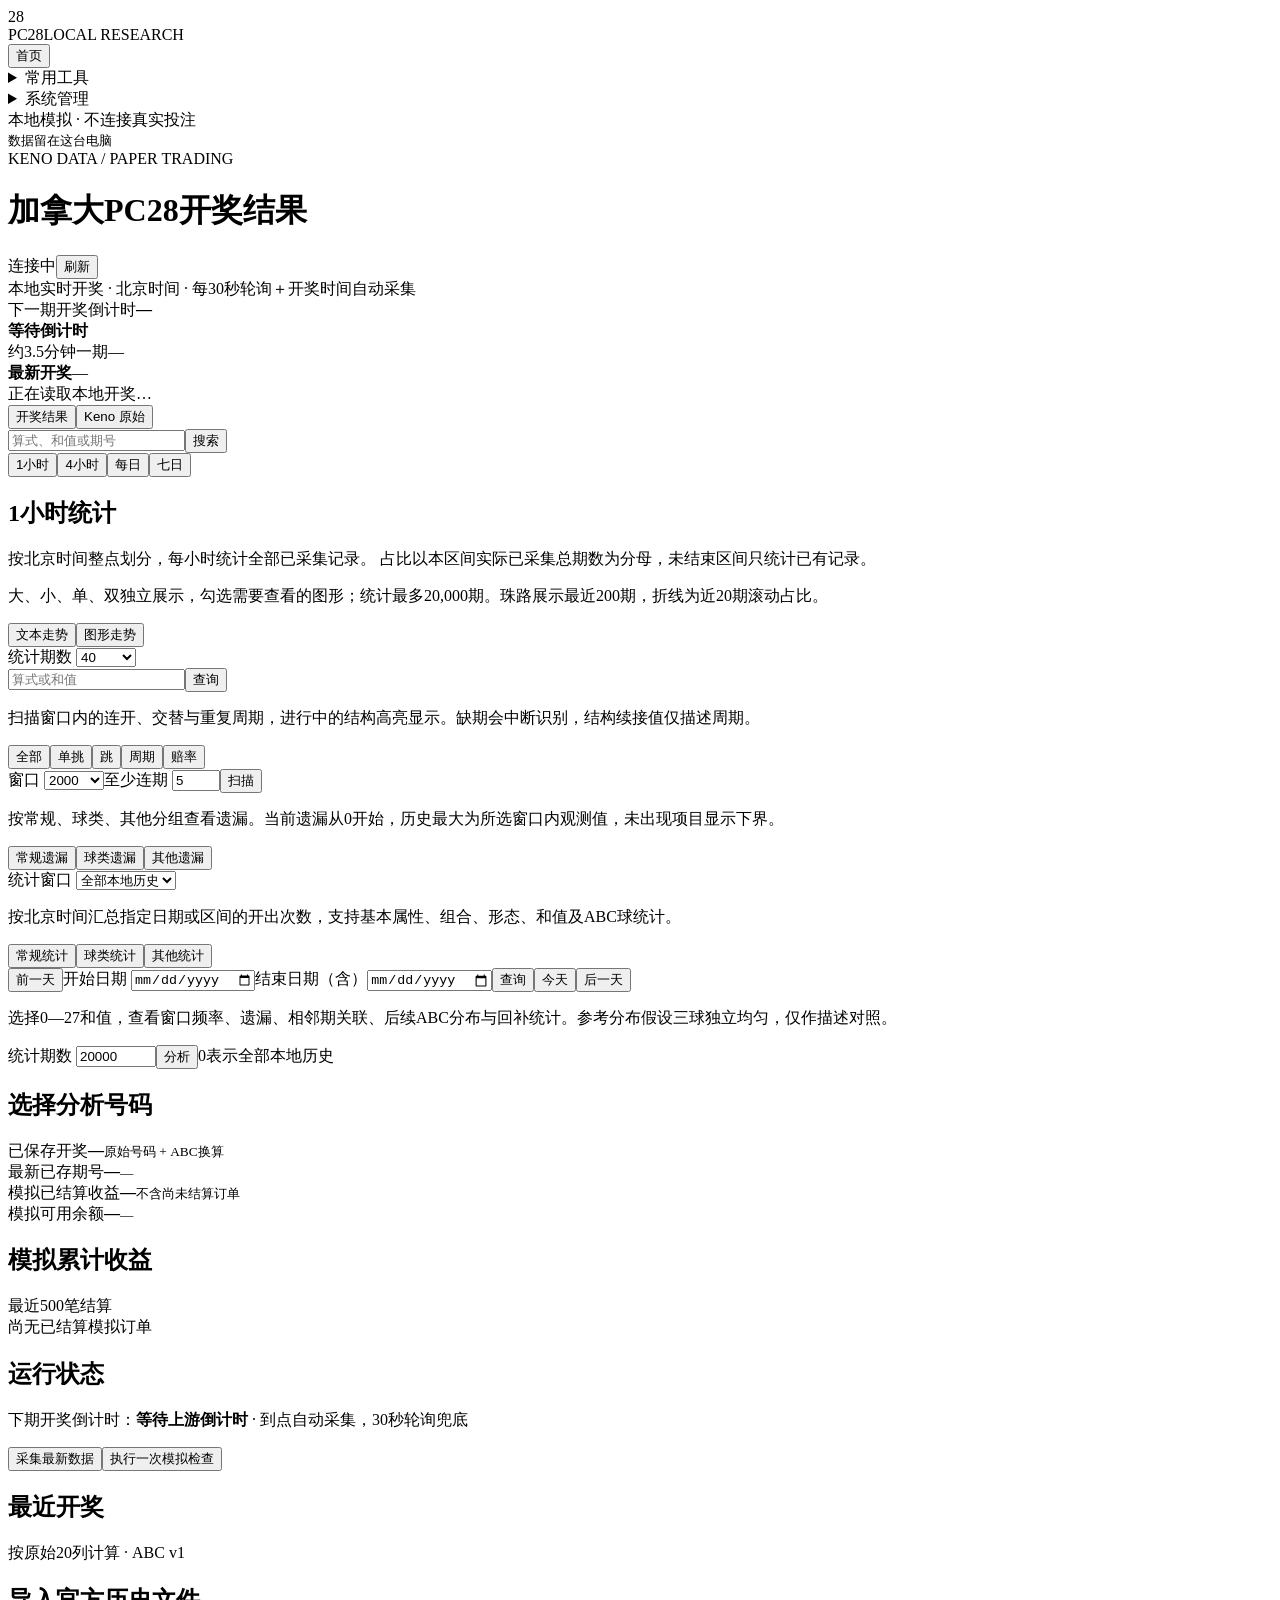
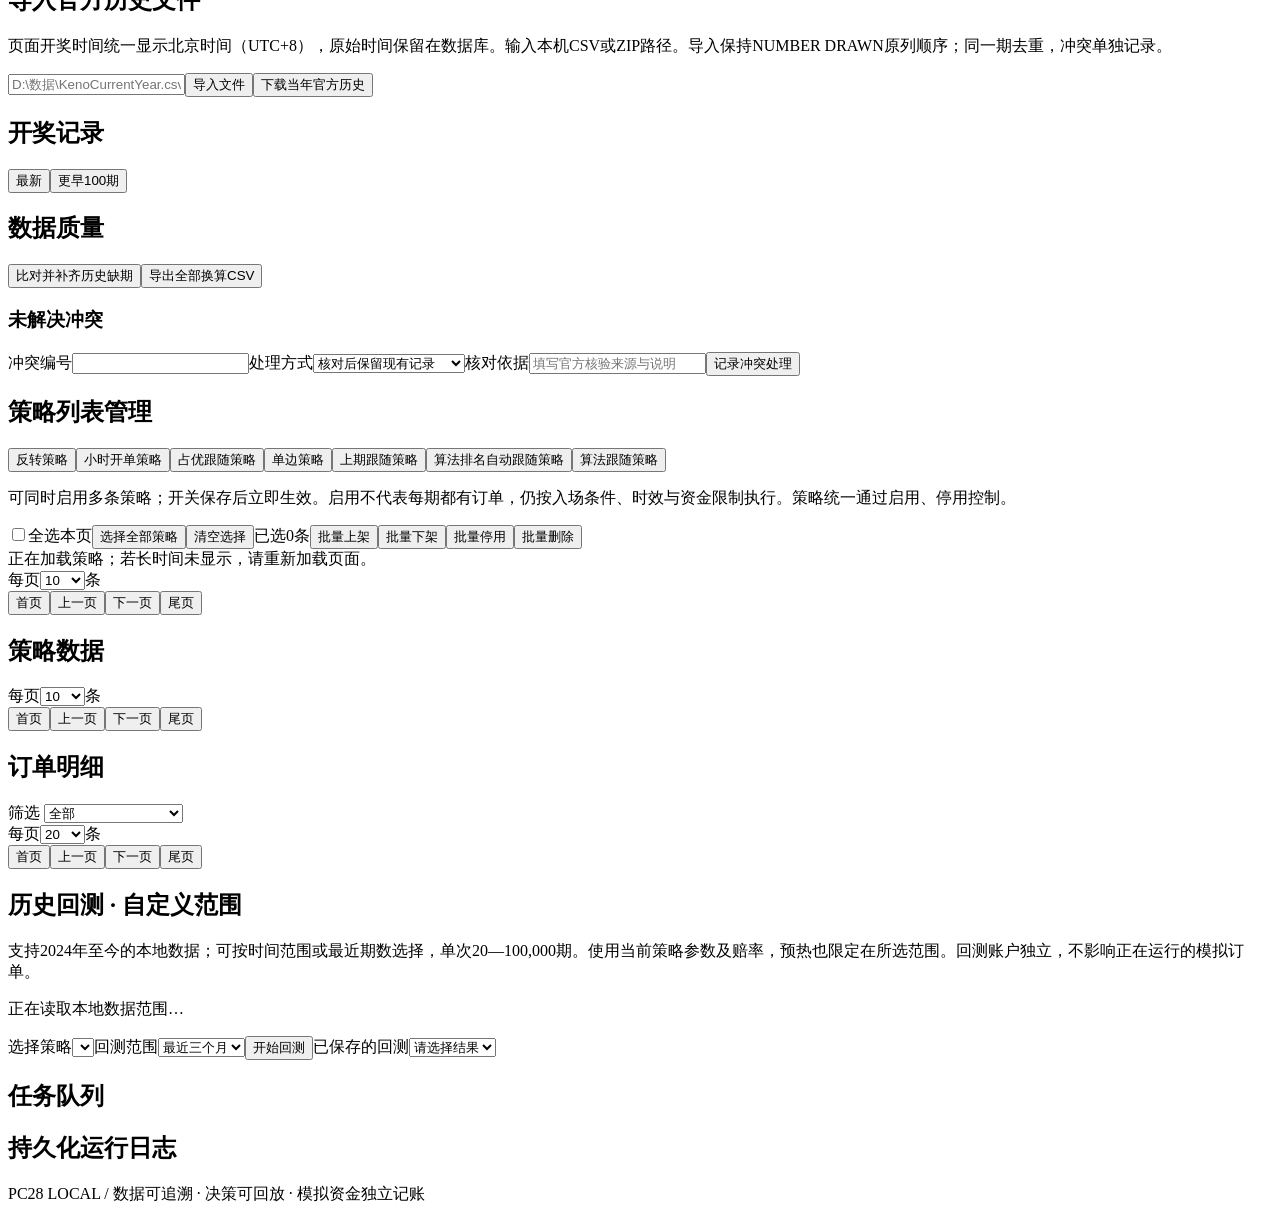
==== commit 49c0c09e: "Add period summary tabs and special market alerts; simplify public navigation" ====
--- a/web/index.html
+++ b/web/index.html
@@ -5,11 +5,28 @@
 <main><header><div><div class="eyebrow">KENO DATA / PAPER TRADING</div><h1 id="page-title">加拿大PC28开奖结果</h1></div><div class="header-right"><span id="health" class="pill">连接中</span><button id="refresh" class="secondary">刷新</button></div></header><div id="toast" role="status" aria-live="polite"></div>
 
 <section id="home" class="tab active"><div class="tool-intro">本地实时开奖 · 北京时间 · 每30秒轮询＋开奖时间自动采集</div><div class="home-hero"><article class="draw-clock"><div class="split"><span>下一期开奖倒计时</span><b id="home-next-id">—</b></div><strong id="home-countdown">等待倒计时</strong><div class="split muted"><span>约3.5分钟一期</span><span id="home-next-time">—</span></div><div class="clock-track"><div id="home-progress"></div></div></article><article class="draw-result"><div class="split"><b id="home-draw-id">最新开奖</b><span id="home-draw-time" class="muted">—</span></div><div id="home-balls" class="result-balls">正在读取本地开奖…</div><div id="home-verification" class="muted"></div></article></div><article class="tool-panel"><div class="tool-toolbar"><div class="segmented" id="home-modes"><button type="button" class="selected" data-mode="result">开奖结果</button><button type="button" data-mode="raw">Keno 原始</button></div><form id="home-search-form" class="compact-form"><input id="home-search" placeholder="算式、和值或期号" aria-label="检索开奖记录"><button>搜索</button></form></div><div id="home-day-filter" class="home-day-filter" hidden><span id="home-day-label"></span><button class="secondary" id="home-day-clear" type="button">返回最新开奖</button></div><div id="home-coverage" class="scope-note"></div><div id="home-table" class="table-wrap"></div><div id="home-pager" class="tool-pager"></div></article>
-<article class="tool-panel home-daily" aria-labelledby="home-daily-title">
- <div class="home-daily-heading"><h2 id="home-daily-title">每日历史汇总</h2><span id="home-daily-count" role="status"></span></div>
- <p class="scope-note">按北京时间统计当日已采集记录。点击日期可查看当天的开奖记录。</p>
+<article class="tool-panel home-daily home-summary">
+ <div id="home-summary-tabs" class="segmented" role="tablist" aria-label="统计周期"><button type="button" id="home-summary-tab-hour" data-summary="hour" role="tab" aria-controls="home-summary-hour" aria-selected="true" tabindex="0" class="selected">1小时</button><button type="button" id="home-summary-tab-four_hour" data-summary="four_hour" role="tab" aria-controls="home-summary-four_hour" aria-selected="false" tabindex="-1">4小时</button><button type="button" id="home-summary-tab-daily" data-summary="daily" role="tab" aria-controls="home-summary-daily" aria-selected="false" tabindex="-1">每日</button><button type="button" id="home-summary-tab-week" data-summary="week" role="tab" aria-controls="home-summary-week" aria-selected="false" tabindex="-1">七日</button></div>
+<div id="home-summary-hour" class="home-summary-pane" role="tabpanel" aria-labelledby="home-summary-tab-hour">
+ <div class="home-daily-heading"><h2 id="home-hour-title">1小时统计</h2><span id="home-hour-count" role="status"></span></div>
+ <p class="scope-note">按北京时间整点划分，每小时统计全部已采集记录。 占比以本区间实际已采集总期数为分母，未结束区间只统计已有记录。</p>
+ <div id="home-hour-table" class="table-wrap"></div>
+ <div id="home-hour-pager" class="tool-pager"></div></div>
+<div id="home-summary-four_hour" class="home-summary-pane" role="tabpanel" aria-labelledby="home-summary-tab-four_hour" hidden>
+ <div class="home-daily-heading"><h2 id="home-four_hour-title">4小时统计</h2><span id="home-four_hour-count" role="status"></span></div>
+ <p class="scope-note">按北京时间00、04、08、12、16、20点划分4小时区间。 占比以本区间实际已采集总期数为分母，未结束区间只统计已有记录。</p>
+ <div id="home-four_hour-table" class="table-wrap"></div>
+ <div id="home-four_hour-pager" class="tool-pager"></div></div>
+<div id="home-summary-daily" class="home-summary-pane" role="tabpanel" aria-labelledby="home-summary-tab-daily" hidden>
+ <div class="home-daily-heading"><h2 id="home-daily-title">每日统计</h2><span id="home-daily-count" role="status"></span></div>
+ <p class="scope-note">按北京时间统计当日已采集记录。点击日期可查看当天的开奖记录。 占比以本区间实际已采集总期数为分母，未结束区间只统计已有记录。</p>
  <div id="home-daily-table" class="table-wrap"></div>
- <div id="home-daily-pager" class="tool-pager"></div>
+ <div id="home-daily-pager" class="tool-pager"></div></div>
+<div id="home-summary-week" class="home-summary-pane" role="tabpanel" aria-labelledby="home-summary-tab-week" hidden>
+ <div class="home-daily-heading"><h2 id="home-week-title">七日统计</h2><span id="home-week-count" role="status"></span></div>
+ <p class="scope-note">按北京时间周一00:00至下周一00:00汇总，展示周一至周日的七日数据。 占比以本区间实际已采集总期数为分母，未结束区间只统计已有记录。</p>
+ <div id="home-week-table" class="table-wrap"></div>
+ <div id="home-week-pager" class="tool-pager"></div></div>
 </article></section>
 <section id="trend" class="tab"><p class="tool-intro">大、小、单、双独立展示，勾选需要查看的图形；统计最多20,000期。珠路展示最近200期，折线为近20期滚动占比。</p><div class="tool-toolbar tool-panel"><div class="segmented" id="trend-modes"><button class="selected" data-mode="text">文本走势</button><button data-mode="graph">图形走势</button></div><label>统计期数 <select id="trend-limit"><option selected>40</option><option>100</option><option>500</option><option>2000</option><option>5000</option><option>10000</option><option>20000</option></select></label><div id="trend-dimensions" class="trend-dimensions" hidden><label><input type="checkbox" value="大" checked> 大</label><label><input type="checkbox" value="小" checked> 小</label><label><input type="checkbox" value="单" checked> 单</label><label><input type="checkbox" value="双" checked> 双</label><label><input type="checkbox" value="组合"> 组合</label><label><input type="checkbox" value="龙虎"> 龙虎</label></div><form id="trend-search-form" class="compact-form"><input id="trend-search" aria-label="检索走势" placeholder="算式或和值"><button>查询</button></form></div><div id="trend-coverage" class="scope-note"></div><div id="trend-text" class="tool-panel table-wrap"></div><div id="trend-pager" class="tool-pager"></div><div id="trend-graph" class="road-grid" hidden></div></section>
 <section id="dragon" class="tab"><p class="tool-intro">扫描窗口内的连开、交替与重复周期，进行中的结构高亮显示。缺期会中断识别，结构续接值仅描述周期。</p><div class="tool-toolbar tool-panel"><div id="dragon-kinds" class="segmented"><button class="selected" data-kind="all">全部</button><button data-kind="single">单挑</button><button data-kind="jump">跳</button><button data-kind="cycle">周期</button><button data-kind="odds">赔率</button></div><label>窗口 <select id="dragon-limit"><option>500</option><option selected>2000</option><option>20000</option></select></label><label>至少连期 <input id="dragon-min" type="number" min="3" max="50" value="5"></label><button id="dragon-refresh">扫描</button></div><div class="split scope-note"><span id="dragon-coverage"></span><b id="dragon-active"></b></div><div class="tool-panel table-wrap" id="dragon-table"></div></section>
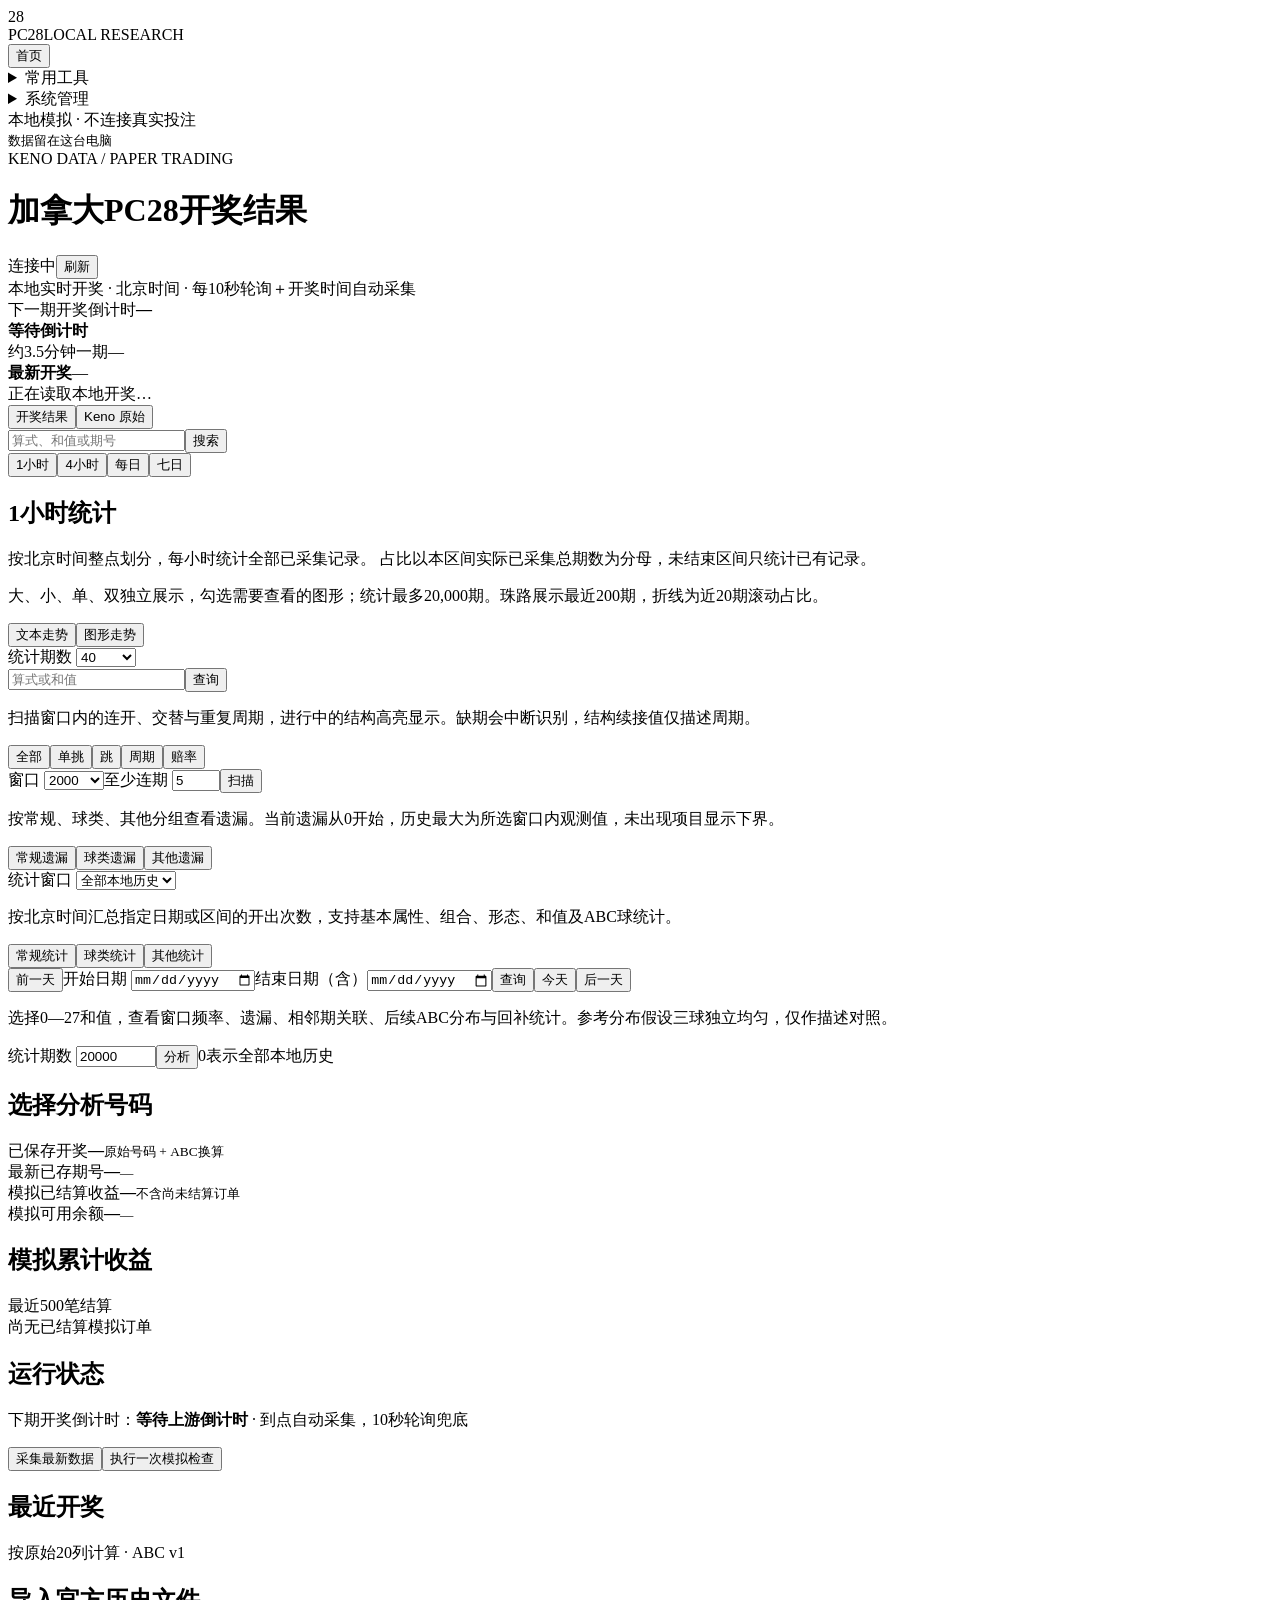
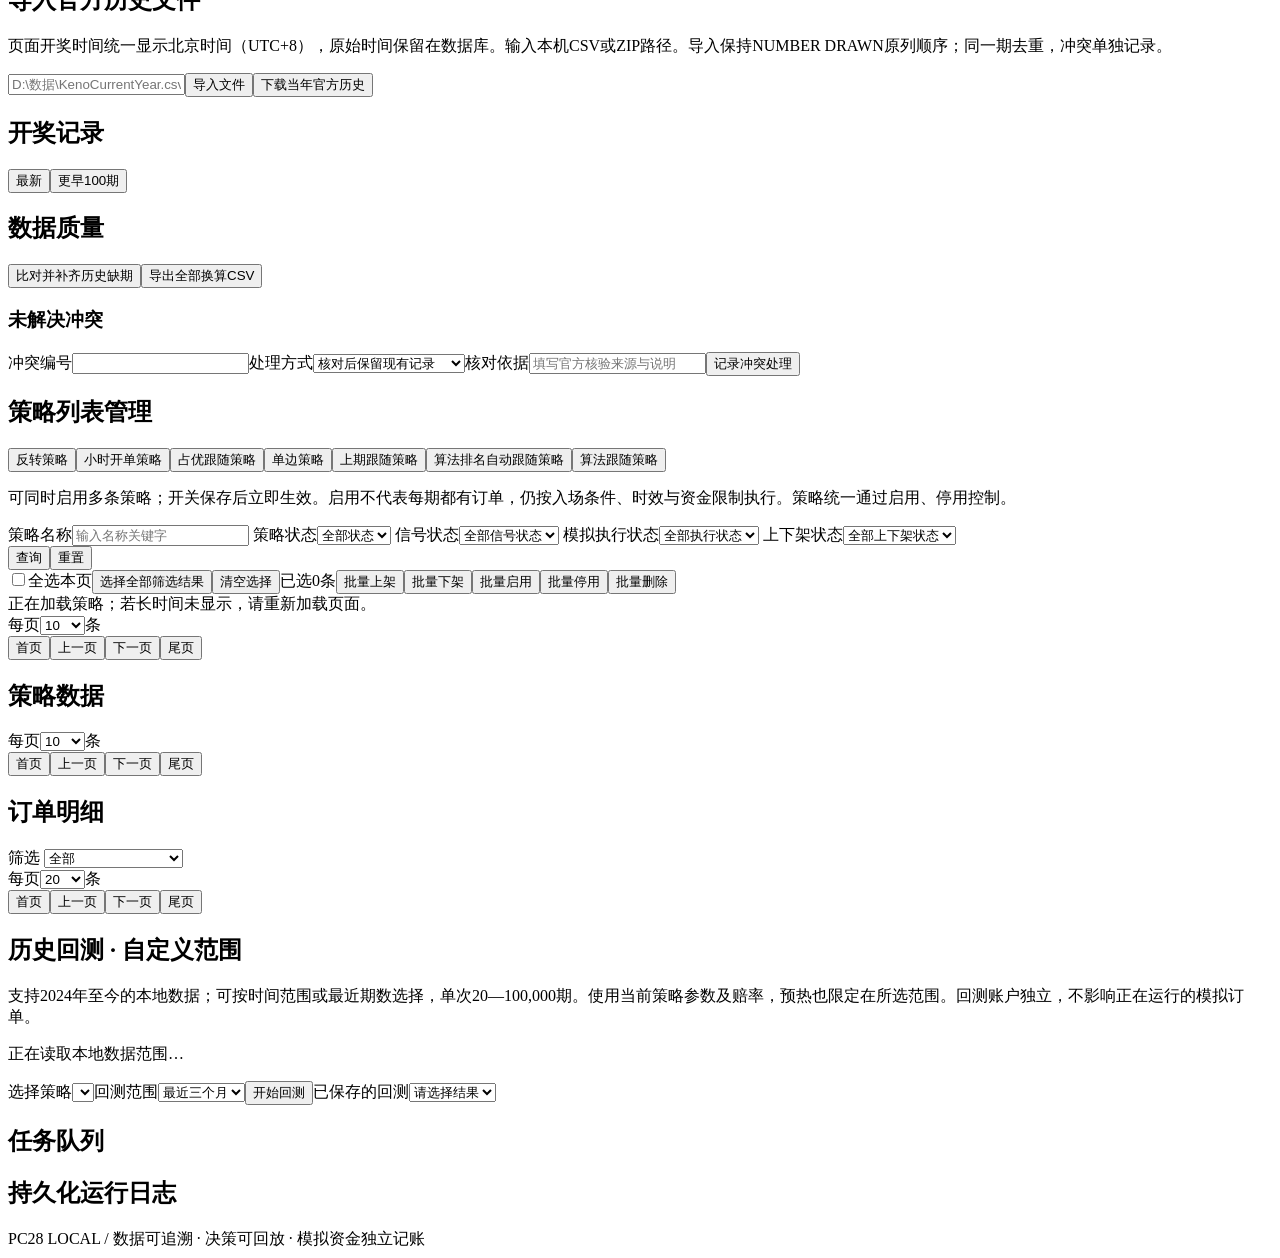
==== commit 1dae56ff: "Sync latest PC28 strategy, settlement, and backtest code" ====
--- a/web/index.html
+++ b/web/index.html
@@ -4,7 +4,7 @@
 <body><aside><div class="brand"><span class="brand-icon">28</span><div>PC28<span class="sub">LOCAL RESEARCH</span></div></div><nav><button data-tab="home" class="active">首页</button><details class="nav-menu"><summary>常用工具</summary><div><button data-tab="trend">走势查询</button><button data-tab="dragon">长龙预警</button><button data-tab="missing">遗漏数据</button><button data-tab="stats">已开统计</button><button data-tab="analysis">号码分析</button></div></details><details class="nav-menu"><summary>系统管理</summary><div><button data-tab="strategies">策略管理</button><button data-tab="simulation">模拟账户 <span>03</span></button><button data-tab="history-backtest">历史回测</button></div></details></nav><div class="aside-foot"><span class="dot"></span> 本地模拟 · 不连接真实投注<br><small>数据留在这台电脑</small></div></aside>
 <main><header><div><div class="eyebrow">KENO DATA / PAPER TRADING</div><h1 id="page-title">加拿大PC28开奖结果</h1></div><div class="header-right"><span id="health" class="pill">连接中</span><button id="refresh" class="secondary">刷新</button></div></header><div id="toast" role="status" aria-live="polite"></div>
 
-<section id="home" class="tab active"><div class="tool-intro">本地实时开奖 · 北京时间 · 每30秒轮询＋开奖时间自动采集</div><div class="home-hero"><article class="draw-clock"><div class="split"><span>下一期开奖倒计时</span><b id="home-next-id">—</b></div><strong id="home-countdown">等待倒计时</strong><div class="split muted"><span>约3.5分钟一期</span><span id="home-next-time">—</span></div><div class="clock-track"><div id="home-progress"></div></div></article><article class="draw-result"><div class="split"><b id="home-draw-id">最新开奖</b><span id="home-draw-time" class="muted">—</span></div><div id="home-balls" class="result-balls">正在读取本地开奖…</div><div id="home-verification" class="muted"></div></article></div><article class="tool-panel"><div class="tool-toolbar"><div class="segmented" id="home-modes"><button type="button" class="selected" data-mode="result">开奖结果</button><button type="button" data-mode="raw">Keno 原始</button></div><form id="home-search-form" class="compact-form"><input id="home-search" placeholder="算式、和值或期号" aria-label="检索开奖记录"><button>搜索</button></form></div><div id="home-day-filter" class="home-day-filter" hidden><span id="home-day-label"></span><button class="secondary" id="home-day-clear" type="button">返回最新开奖</button></div><div id="home-coverage" class="scope-note"></div><div id="home-table" class="table-wrap"></div><div id="home-pager" class="tool-pager"></div></article>
+<section id="home" class="tab active"><div class="tool-intro">本地实时开奖 · 北京时间 · 每10秒轮询＋开奖时间自动采集</div><div class="home-hero"><article class="draw-clock"><div class="split"><span>下一期开奖倒计时</span><b id="home-next-id">—</b></div><strong id="home-countdown">等待倒计时</strong><div class="split muted"><span>约3.5分钟一期</span><span id="home-next-time">—</span></div><div class="clock-track"><div id="home-progress"></div></div></article><article class="draw-result"><div class="split"><b id="home-draw-id">最新开奖</b><span id="home-draw-time" class="muted">—</span></div><div id="home-balls" class="result-balls">正在读取本地开奖…</div><div id="home-verification" class="muted"></div></article></div><article class="tool-panel"><div class="tool-toolbar"><div class="segmented" id="home-modes"><button type="button" class="selected" data-mode="result">开奖结果</button><button type="button" data-mode="raw">Keno 原始</button></div><form id="home-search-form" class="compact-form"><input id="home-search" placeholder="算式、和值或期号" aria-label="检索开奖记录"><button>搜索</button></form></div><div id="home-day-filter" class="home-day-filter" hidden><span id="home-day-label"></span><button class="secondary" id="home-day-clear" type="button">返回最新开奖</button></div><div id="home-coverage" class="scope-note"></div><div id="home-table" class="table-wrap"></div><div id="home-pager" class="tool-pager"></div></article>
 <article class="tool-panel home-daily home-summary">
  <div id="home-summary-tabs" class="segmented" role="tablist" aria-label="统计周期"><button type="button" id="home-summary-tab-hour" data-summary="hour" role="tab" aria-controls="home-summary-hour" aria-selected="true" tabindex="0" class="selected">1小时</button><button type="button" id="home-summary-tab-four_hour" data-summary="four_hour" role="tab" aria-controls="home-summary-four_hour" aria-selected="false" tabindex="-1">4小时</button><button type="button" id="home-summary-tab-daily" data-summary="daily" role="tab" aria-controls="home-summary-daily" aria-selected="false" tabindex="-1">每日</button><button type="button" id="home-summary-tab-week" data-summary="week" role="tab" aria-controls="home-summary-week" aria-selected="false" tabindex="-1">七日</button></div>
 <div id="home-summary-hour" class="home-summary-pane" role="tabpanel" aria-labelledby="home-summary-tab-hour">
@@ -33,11 +33,18 @@
 <section id="missing" class="tab"><p class="tool-intro">按常规、球类、其他分组查看遗漏。当前遗漏从0开始，历史最大为所选窗口内观测值，未出现项目显示下界。</p><div class="tool-toolbar tool-panel"><div id="missing-groups" class="segmented"><button class="selected" data-group="regular">常规遗漏</button><button data-group="balls">球类遗漏</button><button data-group="other">其他遗漏</button></div><label>统计窗口 <select id="missing-limit"><option>2000</option><option>20000</option><option value="0" selected>全部本地历史</option></select></label></div><div id="missing-coverage" class="scope-note"></div><div id="missing-content" class="metric-groups"></div></section>
 <section id="stats" class="tab"><p class="tool-intro">按北京时间汇总指定日期或区间的开出次数，支持基本属性、组合、形态、和值及ABC球统计。</p><div class="tool-panel"><div id="stats-groups" class="segmented"><button class="selected" data-group="regular">常规统计</button><button data-group="balls">球类统计</button><button data-group="other">其他统计</button></div><form id="stats-form" class="date-controls"><button type="button" id="stats-prev" class="secondary">前一天</button><label>开始日期 <input id="stats-start" type="date" required></label><label>结束日期（含）<input id="stats-end" type="date" required></label><button>查询</button><button type="button" id="stats-today" class="secondary">今天</button><button type="button" id="stats-next" class="secondary">后一天</button></form></div><div id="stats-coverage" class="scope-note"></div><div id="stats-content" class="metric-groups"></div></section>
 <section id="analysis" class="tab"><p class="tool-intro">选择0—27和值，查看窗口频率、遗漏、相邻期关联、后续ABC分布与回补统计。参考分布假设三球独立均匀，仅作描述对照。</p><form id="analysis-form" class="tool-panel compact-form"><label>统计期数 <input id="analysis-limit" type="number" min="0" max="200000" value="20000" required></label><button>分析</button><span class="muted">0表示全部本地历史</span></form><h2>选择分析号码</h2><div class="number-picker tool-panel" id="number-picker"></div><div id="analysis-coverage" class="scope-note"></div><div id="analysis-content"></div></section>
-<section id="overview" class="tab"><div id="data-warning" class="notice"></div><div class="metrics"><article><label>已保存开奖</label><strong id="count">—</strong><small>原始号码 + ABC换算</small></article><article><label>最新已存期号</label><strong id="latest-id">—</strong><small id="latest-time">—</small></article><article><label>模拟已结算收益</label><strong id="net">—</strong><small>不含尚未结算订单</small></article><article><label>模拟可用余额</label><strong id="balance">—</strong><small id="pending">—</small></article></div><div class="grid2"><article class="panel"><div class="panel-head"><h2>模拟累计收益</h2><span class="muted">最近500笔结算</span></div><div id="equity" class="chart empty">尚无已结算模拟订单</div></article><article class="panel"><h2>运行状态</h2><p class="muted">下期开奖倒计时：<strong id="draw-countdown">等待上游倒计时</strong> · 到点自动采集，30秒轮询兜底</p><dl id="runtime"></dl><div class="actions"><button data-task="collect">采集最新数据</button><button data-task="tick" class="secondary">执行一次模拟检查</button></div></article></div><article class="panel"><div class="panel-head"><h2>最近开奖</h2><span class="muted">按原始20列计算 · ABC v1</span></div><div id="recent-draws" class="table-wrap"></div></article></section>
+<section id="overview" class="tab"><div id="data-warning" class="notice"></div><div class="metrics"><article><label>已保存开奖</label><strong id="count">—</strong><small>原始号码 + ABC换算</small></article><article><label>最新已存期号</label><strong id="latest-id">—</strong><small id="latest-time">—</small></article><article><label>模拟已结算收益</label><strong id="net">—</strong><small>不含尚未结算订单</small></article><article><label>模拟可用余额</label><strong id="balance">—</strong><small id="pending">—</small></article></div><div class="grid2"><article class="panel"><div class="panel-head"><h2>模拟累计收益</h2><span class="muted">最近500笔结算</span></div><div id="equity" class="chart empty">尚无已结算模拟订单</div></article><article class="panel"><h2>运行状态</h2><p class="muted">下期开奖倒计时：<strong id="draw-countdown">等待上游倒计时</strong> · 到点自动采集，10秒轮询兜底</p><dl id="runtime"></dl><div class="actions"><button data-task="collect">采集最新数据</button><button data-task="tick" class="secondary">执行一次模拟检查</button></div></article></div><article class="panel"><div class="panel-head"><h2>最近开奖</h2><span class="muted">按原始20列计算 · ABC v1</span></div><div id="recent-draws" class="table-wrap"></div></article></section>
 <section id="draws" class="tab"><article class="panel"><h2>导入官方历史文件</h2><p class="muted">页面开奖时间统一显示北京时间（UTC+8），原始时间保留在数据库。输入本机CSV或ZIP路径。导入保持NUMBER DRAWN原列顺序；同一期去重，冲突单独记录。</p><form id="import-form" class="actions"><input id="import-path" placeholder="D:\数据\KenoCurrentYear.csv" required aria-label="本地文件路径"><button>导入文件</button><button type="button" data-task="archive" class="secondary">下载当年官方历史</button></form></article><article class="panel"><div class="panel-head"><h2>开奖记录</h2><div class="actions"><button id="draw-first" class="secondary">最新</button><button id="draw-more" class="secondary">更早100期</button></div></div><div id="all-draws" class="table-wrap"></div></article><article class="panel"><div class="panel-head"><h2>数据质量</h2><button data-task="sync" class="secondary">比对并补齐历史缺期</button><button data-task="export_draws" class="secondary">导出全部换算CSV</button></div><p id="quality"></p><div id="gaps" class="table-wrap"></div><h3>未解决冲突</h3><div id="conflicts" class="table-wrap"></div><form id="conflict-form" class="formgrid"><label>冲突编号<input id="conflict-id" type="number" min="1" required></label><label>处理方式<select id="conflict-choice"><option value="keep">核对后保留现有记录</option><option value="replace">采用新记录并暂停账户</option></select></label><label class="wide">核对依据<input id="conflict-reason" required placeholder="填写官方核验来源与说明"></label><button>记录冲突处理</button></form></article></section>
-<section id="strategies" class="tab"><article class="panel"><div class="panel-head"><h2>策略列表管理</h2><div class="actions"><button id="strategy-add" type="button">反转策略</button><button id="strategy-add-hourly" type="button">小时开单策略</button><button id="strategy-add-majority" type="button">占优跟随策略</button><button id="strategy-add-single" type="button">单边策略</button><button id="strategy-add-previous" type="button">上期跟随策略</button><button id="strategy-add-rank" type="button">算法排名自动跟随策略</button><button id="strategy-add-algorithm" type="button">算法跟随策略</button></div></div><p class="muted">可同时启用多条策略；开关保存后立即生效。启用不代表每期都有订单，仍按入场条件、时效与资金限制执行。策略统一通过启用、停用控制。</p><div class="strategy-bulk-toolbar"><label><input id="strategy-select-page" type="checkbox">全选本页</label><button id="strategy-select-all" class="secondary" type="button">选择全部策略</button><button id="strategy-select-clear" class="secondary" type="button">清空选择</button><span id="strategy-selected-count">已选0条</span><button id="strategy-bulk-publish" type="button" class="secondary">批量上架</button><button id="strategy-bulk-unpublish" type="button" class="secondary">批量下架</button><button id="strategy-bulk-disable" type="button" class="secondary">批量停用</button><button id="strategy-bulk-delete" type="button" class="danger">批量删除</button></div><div id="strategy-bulk-result" role="status" aria-live="polite"></div><div id="strategy-catalog" class="table-wrap" tabindex="0" role="region" aria-label="策略列表，可左右滚动查看数据">正在加载策略；若长时间未显示，请重新加载页面。</div><div class="order-pagination" id="strategy-list-pager" aria-label="策略列表分页"><label class="order-page-size" for="strategy-list-size"><span>每页</span><select id="strategy-list-size"><option selected>10</option><option>20</option><option>50</option><option>100</option></select><span>条</span></label><span class="order-page-info" id="strategy-list-page" aria-live="polite"></span><div class="order-page-buttons"><button id="strategy-list-first" type="button" class="secondary">首页</button><button id="strategy-list-prev" type="button" class="secondary">上一页</button><button id="strategy-list-next" type="button" class="secondary">下一页</button><button id="strategy-list-last" type="button" class="secondary">尾页</button></div></div><p id="strategy-manager-message" class="muted" aria-live="polite"></p></article></section><section id="simulation" class="tab"><article class="panel"><h2>策略数据</h2><div id="sim-enabled-strategies" class="table-wrap"></div><div class="order-pagination" id="sim-strategy-pager" aria-label="模拟账户策略数据分页"><label class="order-page-size" for="sim-strategy-size"><span>每页</span><select id="sim-strategy-size"><option selected>10</option><option>20</option><option>50</option><option>100</option></select><span>条</span></label><span class="order-page-info" id="sim-strategy-page" aria-live="polite"></span><div class="order-page-buttons"><button id="sim-strategy-first" type="button" class="secondary">首页</button><button id="sim-strategy-prev" type="button" class="secondary">上一页</button><button id="sim-strategy-next" type="button" class="secondary">下一页</button><button id="sim-strategy-last" type="button" class="secondary">尾页</button></div></div></article><article class="panel"><div class="panel-head"><h2>订单明细</h2><label>筛选 <select id="ts-order-filter"><option value="all">全部</option><option value="legacy">三十期买单反转策略</option><option value="parity">单双策略</option><option value="size">大小策略</option></select></label></div><div id="ts-orders" class="table-wrap"></div><div class="order-pagination" id="ts-order-pager" aria-label="策略分类订单分页"><label class="order-page-size" for="ts-order-size"><span>每页</span><select id="ts-order-size"><option>10</option><option selected>20</option><option>50</option><option>100</option></select><span>条</span></label><span class="order-page-info" id="ts-order-page" aria-live="polite"></span><div class="order-page-buttons"><button type="button" id="ts-order-first" class="secondary">首页</button><button type="button" id="ts-order-prev" class="secondary">上一页</button><button type="button" id="ts-order-next" class="secondary">下一页</button><button type="button" id="ts-order-last" class="secondary">尾页</button></div></div></article></section>
+<section id="strategies" class="tab"><article class="panel"><div class="panel-head"><h2>策略列表管理</h2><div class="actions"><button id="strategy-add" type="button">反转策略</button><button id="strategy-add-hourly" type="button">小时开单策略</button><button id="strategy-add-majority" type="button">占优跟随策略</button><button id="strategy-add-single" type="button">单边策略</button><button id="strategy-add-previous" type="button">上期跟随策略</button><button id="strategy-add-rank" type="button">算法排名自动跟随策略</button><button id="strategy-add-algorithm" type="button">算法跟随策略</button></div></div><p class="muted">可同时启用多条策略；开关保存后立即生效。启用不代表每期都有订单，仍按入场条件、时效与资金限制执行。策略统一通过启用、停用控制。</p><form id="strategy-filter-form" class="strategy-filter-bar" aria-label="策略筛选">
+<label>策略名称<input id="strategy-filter-name" type="search" maxlength="60" placeholder="输入名称关键字" autocomplete="off"></label>
+<label>策略状态<select id="strategy-filter-state"><option value="">全部状态</option><option value="enabled">已启用</option><option value="disabled">已停用</option><option value="paused">已暂停</option></select></label>
+<label>信号状态<select id="strategy-filter-signal"><option value="">全部信号状态</option></select></label>
+<label>模拟执行状态<select id="strategy-filter-execution"><option value="">全部执行状态</option></select></label>
+<label>上下架状态<select id="strategy-filter-published"><option value="">全部上下架状态</option><option value="published">已上架</option><option value="unpublished">已下架</option></select></label>
+<div class="strategy-filter-actions"><button type="submit">查询</button><button type="reset" class="secondary">重置</button></div>
+</form><div class="strategy-bulk-toolbar"><label><input id="strategy-select-page" type="checkbox">全选本页</label><button id="strategy-select-all" class="secondary" type="button">选择全部筛选结果</button><button id="strategy-select-clear" class="secondary" type="button">清空选择</button><span id="strategy-selected-count">已选0条</span><button id="strategy-bulk-publish" type="button" class="secondary">批量上架</button><button id="strategy-bulk-unpublish" type="button" class="secondary">批量下架</button><button id="strategy-bulk-enable" type="button">批量启用</button><button id="strategy-bulk-disable" type="button" class="secondary">批量停用</button><button id="strategy-bulk-delete" type="button" class="danger">批量删除</button></div><div id="strategy-bulk-result" role="status" aria-live="polite"></div><div id="strategy-catalog" class="table-wrap" tabindex="0" role="region" aria-label="策略列表，可左右滚动查看数据">正在加载策略；若长时间未显示，请重新加载页面。</div><div class="order-pagination" id="strategy-list-pager" aria-label="策略列表分页"><label class="order-page-size" for="strategy-list-size"><span>每页</span><select id="strategy-list-size"><option selected>10</option><option>20</option><option>50</option><option>100</option></select><span>条</span></label><span class="order-page-info" id="strategy-list-page" aria-live="polite"></span><div class="order-page-buttons"><button id="strategy-list-first" type="button" class="secondary">首页</button><button id="strategy-list-prev" type="button" class="secondary">上一页</button><button id="strategy-list-next" type="button" class="secondary">下一页</button><button id="strategy-list-last" type="button" class="secondary">尾页</button></div></div><p id="strategy-manager-message" class="muted" aria-live="polite"></p></article></section><section id="simulation" class="tab"><article class="panel"><h2>策略数据</h2><div id="sim-enabled-strategies" class="table-wrap"></div><div class="order-pagination" id="sim-strategy-pager" aria-label="模拟账户策略数据分页"><label class="order-page-size" for="sim-strategy-size"><span>每页</span><select id="sim-strategy-size"><option selected>10</option><option>20</option><option>50</option><option>100</option></select><span>条</span></label><span class="order-page-info" id="sim-strategy-page" aria-live="polite"></span><div class="order-page-buttons"><button id="sim-strategy-first" type="button" class="secondary">首页</button><button id="sim-strategy-prev" type="button" class="secondary">上一页</button><button id="sim-strategy-next" type="button" class="secondary">下一页</button><button id="sim-strategy-last" type="button" class="secondary">尾页</button></div></div></article><article class="panel"><div class="panel-head"><h2>订单明细</h2><label>筛选 <select id="ts-order-filter"><option value="all">全部</option><option value="legacy">三十期买单反转策略</option><option value="parity">单双策略</option><option value="size">大小策略</option></select></label></div><div id="ts-orders" class="table-wrap"></div><div class="order-pagination" id="ts-order-pager" aria-label="策略分类订单分页"><label class="order-page-size" for="ts-order-size"><span>每页</span><select id="ts-order-size"><option>10</option><option selected>20</option><option>50</option><option>100</option></select><span>条</span></label><span class="order-page-info" id="ts-order-page" aria-live="polite"></span><div class="order-page-buttons"><button type="button" id="ts-order-first" class="secondary">首页</button><button type="button" id="ts-order-prev" class="secondary">上一页</button><button type="button" id="ts-order-next" class="secondary">下一页</button><button type="button" id="ts-order-last" class="secondary">尾页</button></div></div></article></section>
 
 
-<section id="history-backtest" class="tab"><article class="panel"><h2>历史回测 · 自定义范围</h2><p class="muted">支持2024年至今的本地数据；可按时间范围或最近期数选择，单次20—100,000期。使用当前策略参数及赔率，预热也限定在所选范围。回测账户独立，不影响正在运行的模拟订单。</p><p id="hb-scope" class="scope-note">正在读取本地数据范围…</p><form id="hb-form" class="history-backtest-controls"><label>选择策略<select id="hb-strategy" required></select></label><label>回测范围<select id="hb-range-mode"><option value="three_months">最近三个月</option><option value="dates">自定义时间</option><option value="count">自定义期数</option></select></label><label id="hb-start-label" hidden>开始时间（北京）<input id="hb-range-start" type="datetime-local" step="1" min="2024-01-01T00:00"></label><label id="hb-end-label" hidden>结束时间（北京）<input id="hb-range-end" type="datetime-local" step="1" min="2024-01-01T00:00"></label><label id="hb-count-label" hidden>最近期数<input id="hb-range-count" type="number" min="20" max="100000" value="10000" step="1"></label><button id="hb-start">开始回测</button><label>已保存的回测<select id="hb-runs"><option value="">请选择结果</option></select></label></form><p id="hb-progress" class="muted" aria-live="polite"></p></article><div id="hb-results" hidden><article class="panel"><h2 id="hb-title">回测结果</h2><p id="hb-result-scope" class="scope-note"></p><div id="hb-metrics" class="history-backtest-metrics"></div><details class="history-backtest-details"><summary>查看本次参数、统计口径和跳过原因</summary><p id="hb-notes" class="muted"></p><pre id="hb-settings"></pre><div id="hb-skips" class="table-wrap"></div></details><div id="hb-chart"></div><div class="actions"><a id="hb-csv" target="_blank" rel="noopener">下载逐笔订单CSV</a><a id="hb-json" target="_blank" rel="noopener">下载参数与统计JSON</a></div></article><article class="panel"><h2>回测订单明细</h2><div id="hb-orders" class="table-wrap"></div><div class="order-pagination" aria-label="回测订单分页"><label class="order-page-size">每页<select id="hb-size"><option>10</option><option selected>20</option><option>50</option><option>100</option></select>条</label><span class="order-page-info" id="hb-page"></span><div class="order-page-buttons"><button id="hb-first" class="secondary" type="button">首页</button><button id="hb-prev" class="secondary" type="button">上一页</button><button id="hb-next" class="secondary" type="button">下一页</button><button id="hb-last" class="secondary" type="button">尾页</button></div></div></article></div></section><section id="logs" class="tab"><article class="panel"><h2>任务队列</h2><div id="tasks" class="table-wrap"></div></article><article class="panel"><h2>持久化运行日志</h2><div id="jobs" class="table-wrap"></div></article></section><footer>PC28 LOCAL / 数据可追溯 · 决策可回放 · 模拟资金独立记账 <span id="updated"></span></footer></main><dialog class="strategy-dialog" id="strategy-editor" aria-labelledby="strategy-editor-title"><div class="strategy-dialog-head"><h2 id="strategy-editor-title">添加反转策略</h2><button type="button" class="dialog-close secondary" data-dialog-close="strategy-editor" aria-label="关闭弹窗">×</button></div><form id="strategy-editor-form"><div class="formgrid"><label class="wide">策略名称<input id="se-name" maxlength="60" required></label><label>运行模式<select id="se-mode"><option value="fixed">固定参数</option><option value="monthly">月度第一候选（原策略）</option><option value="adaptive">按场景匹配（原策略）</option></select></label><label hidden>入场条件<select id="se-kind"><option value="imbalance">差值反转</option><option value="reversal">连期反转</option></select></label><p class="wide muted">差值条件必须满足：两边次数差≥阈值，买少的一方；对侧连续期数为0时不限制，非0时还须同时满足对侧连开条件。持平不入场。本轮沿用入场方向，轮次结束后重新比较。</p><label>反转比较维度<select id="se-direction" required><option value="大小">大小</option><option value="单双">单双</option></select></label><label>观察期数<input id="se-lookback" type="number" min="2" max="1000" required></label><label>两边相差多少期进场（买少的一方）<input id="se-threshold" type="number" min="1" max="1000" required></label><label>对侧至少连续多少期进场（0不限）<input id="se-run" type="number" min="0" max="50" required></label><label>基础下单金额（U）<input id="se-base" type="number" min="1" max="20000" step="0.01" required></label><label>亏后金额倍数<input id="se-multiplier" type="number" min="1" max="5" step="0.01" required></label><label>连续亏损多少单停轮（0不限）<input id="se-losses" type="number" min="0" max="10" required></label><label>每轮最多下单数<input id="se-max" type="number" min="1" max="500" required></label><label>连续亏损停轮后恢复<select id="se-restart"><option value="condition_reset">条件先退出，再次满足开新轮</option><option value="immediate">下一期满足就开新轮</option></select></label><label>胜负差值达到多少单一直暂停（0关闭）<input id="se-difference-limit" type="number" min="0" max="100000" step="1" required value="0"><small>胜单数－负单数，净胜或净负达到阈值均暂停；退本金不计。需手动重新启用，差值才清零。</small></label><label>连续盈利多少单暂停（0关闭）<input id="se-wins" type="number" min="0" max="1000" required></label><label>连胜触发后暂停多少期<input id="se-pause" type="number" min="1" max="10000" required></label><label>初始本金（U）<input id="se-capital" type="number" min="1" step="0.01" required></label><label>单日最大亏损（UTC日，U）（0不限）<input id="se-daily" type="number" min="0" step="0.01" required></label><label>最大回撤（U）（0不限）<input id="se-dd" type="number" min="0" step="0.01" required></label><label>单笔最高金额（U）<input id="se-stake" type="number" min="1" step="0.01" required></label></div><p class="muted">达到每轮最多下单数后，下一期重新按观察窗口判断：满足入场条件则恢复基础金额开启新轮，不满足则等待。连续亏损停轮按所选恢复方式执行。新增策略使用独立账户，保存后默认停用。修改前请先停用；自建策略有未结算订单时须等待结算。已有账户的初始本金不会因编辑重置。原策略当前轮沿用原参数，下一轮采用新参数；两条走势策略未单独保存参数前沿用原策略的风控金额。两条走势策略可分别编辑观察期数、递增金额和资金限制。</p><p class="muted">本金修改：从未产生订单时同步更新账户本金和余额；已有订单时保留账户余额和盈亏，仅更新后续回测本金。</p><p id="strategy-editor-error" class="negative" role="alert"></p><div class="actions"><button id="strategy-editor-save">保存策略</button><button id="strategy-editor-cancel" type="button" class="secondary">取消</button></div></form></dialog><dialog class="strategy-dialog" id="trend-editor" aria-labelledby="trend-editor-title"><div class="strategy-dialog-head"><h2 id="trend-editor-title">编辑走势策略</h2><button type="button" class="dialog-close secondary" data-dialog-close="trend-editor" aria-label="关闭弹窗">×</button></div><form id="trend-editor-form"><div class="formgrid"><label>开单方向<select id="te-direction" required><option value="" disabled>请选择一个开单方向</option><option value="大">大</option><option value="小">小</option><option value="单">单</option><option value="双">双</option></select></label><label>观察期数<input id="te-lookback" type="number" min="2" max="1000" required></label><label>基础下单金额（U）<input id="te-base" type="number" min="1" max="20000" step="0.01" required></label><label>每次亏损后增加金额（U）<input id="te-increment" type="number" min="0" step="0.01" required></label><label>连续亏损多少单后恢复基础金额（0不限）<input id="te-losses" type="number" min="0" max="10" required></label><label>胜负差值达到多少单一直暂停（0关闭）<input id="te-difference-limit" type="number" min="0" max="100000" step="1" required value="0"><small>胜单数－负单数，净胜或净负达到阈值均暂停；退本金不计。需手动重新启用，差值才清零。</small></label><label>连续盈利多少单暂停（0关闭）<input id="te-win-limit" type="number" min="0" max="1000" required></label><label>连胜触发后暂停多少期<input id="te-pause-draws" type="number" min="1" max="10000" required></label><label>初始本金（U）<input id="te-capital" type="number" min="1" step="0.01" required></label><label>单日最大亏损（UTC日，U）（0不限）<input id="te-daily" type="number" min="0" step="0.01" required></label><label>最大回撤（U）（0不限）<input id="te-dd" type="number" min="0" step="0.01" required></label><label>单笔最高金额（U）<input id="te-stake" type="number" min="1" step="0.01" required></label></div><p class="muted">跟随观察窗口中高于50%的方向，持平沿用上一笔方向，命中恢复基础金额。两条策略独立配置。请先停用并等待已有订单结算后保存；保存后从基础金额开始新轮回，不重置已有本金、余额或历史收益。从未产生订单的策略，修改初始本金会同步余额；已有订单的策略仅更新回测本金，保留账户盈亏。连续盈利达到阈值后，从下一期起暂停指定期数；未盈利（含退本金）清零连胜计数，暂停结束重新分析。</p><p id="trend-editor-error" class="negative" role="alert"></p><div class="actions"><button id="trend-editor-save">保存参数</button><button id="trend-editor-cancel" type="button" class="secondary">取消</button></div></form></dialog><dialog class="strategy-dialog" id="follow-editor" aria-labelledby="follow-editor-title"><div class="strategy-dialog-head"><h2 id="follow-editor-title">添加小时开单策略</h2><button type="button" class="dialog-close secondary" data-dialog-close="follow-editor" aria-label="关闭弹窗">×</button></div><form id="follow-editor-form"><div class="formgrid"><label class="wide">策略名称<input id="fe-name" maxlength="60" required></label><label id="fe-single-label">开单方向<select id="fe-direction" required><option value="" disabled>请选择一个开单方向</option><option value="大">大</option><option value="小">小</option><option value="单">单</option><option value="双">双</option></select></label><label id="fe-axis-label" hidden><input id="fe-axis" type="hidden"></label><fieldset class="follow-fieldset" id="fe-hour-fields"><legend>完整小时入场条件（北京时间）</legend><label>连续观察小时数<input id="fe-observe" type="number" min="1" max="24" required></label><label>每小时差值至少多少次<input id="fe-difference" type="number" min="1" max="30" required></label><label>跟随小时数<input id="fe-duration" type="number" min="1" max="24" required></label></fieldset><label id="fe-lookback-label">观察期数<input id="fe-lookback" type="number" min="2" max="1000" required></label><label>基础下单金额（U）<input id="fe-base" type="number" min="1" max="20000" step="0.01" required></label><label>亏后金额规则<select id="fe-mode"><option id="fe-adjust-option" value="adjust" hidden disabled>赢后减额 / 亏后加额（按上一单）</option><option value="fixed">固定基础金额</option><option value="additive">每次增加固定金额</option><option value="multiply">按上一单倍数递增</option></select></label><label>亏后增加金额（U）<input id="fe-increment" type="number" min="0" step="0.01" required></label><label>亏后递增倍数<input id="fe-multiplier" type="number" min="1" max="5" step="0.01" required></label><label>连续亏损多少单恢复基础金额（0不限）<input id="fe-losses" type="number" min="0" max="10" required></label><fieldset class="follow-fieldset" id="fe-adjust-fields" hidden disabled><legend>单边策略赢亏金额调整</legend><label>赢后下一期减少金额（U）<input id="fe-win-decrement" type="number" min="0" max="20000" step="0.01" required></label><label>累计加额达到多少期恢复基础（0不限）<input id="fe-max-increase" type="number" min="0" max="1000" step="1" required></label><label>累计减额达到多少期恢复基础（0不限）<input id="fe-max-decrease" type="number" min="0" max="1000" step="1" required></label><label>最低下单金额<select id="fe-stake-floor"><option value="market">允许降至玩法最低金额1U</option><option value="base">不低于基础下单金额</option></select></label><p class="muted">赢后从上一单实际金额减额，亏后增加；加额、减额分别累计，输赢交替不清零。任一计数达到上限后，下一单恢复基础金额，并清零两项计数。退本金不调整、不计数；调整金额为0也不计数。</p><fieldset class="follow-fieldset amount-band-fields"><legend>特殊金额区间（全部默认0，不启用）</legend><p class="muted">按上一单实际金额判断。进入后保持特殊加减额，直到越过退出阈值；低区间与退出阈值使用严格比较；高区间达到进入阈值即生效。退本金不调整；最低金额、累计次数恢复基础及风控仍生效。</p><h4>低金额区间</h4><label>低于此金额进入（U）<input id="fe-band-low-enter" type="number" min="0" max="100000000" step="0.01" value="0" required></label><label>高于此金额退出（U）<input id="fe-band-low-exit" type="number" min="0" max="100000000" step="0.01" value="0" required></label><label>区间内亏后增加金额（U）<input id="fe-band-low-loss-increment" type="number" min="0" max="100000000" step="0.01" value="0" required></label><label>区间内赢后减少金额（U）<input id="fe-band-low-win-decrement" type="number" min="0" max="100000000" step="0.01" value="0" required></label><h4>高金额区间</h4><label>达到或高于此金额进入（U）<input id="fe-band-high-enter" type="number" min="0" max="100000000" step="0.01" value="0" required></label><label>低于此金额退出（U）<input id="fe-band-high-exit" type="number" min="0" max="100000000" step="0.01" value="0" required></label><label>区间内亏后增加金额（U）<input id="fe-band-high-loss-increment" type="number" min="0" max="100000000" step="0.01" value="0" required></label><label>区间内赢后减少金额（U）<input id="fe-band-high-win-decrement" type="number" min="0" max="100000000" step="0.01" value="0" required></label><p class="muted">每组全为0时关闭；启用时进入和退出阈值须大于0，区间加减额允许为0。建议示例：低区间5 / 10 / 2 / 1，高区间55 / 50 / 1 / 2。</p></fieldset></fieldset><fieldset class="follow-fieldset" id="fe-pause-fields"><legend>胜负暂停设置</legend><label>胜负差值达到多少单一直暂停（0关闭）<input id="fe-difference-limit" type="number" min="0" max="100000" step="1" required value="0"><small>胜单数－负单数，净胜或净负达到阈值均暂停；退本金不计。需手动重新启用，差值才清零。</small></label><label>连续盈利多少单暂停（0关闭）<input id="fe-win-limit" type="number" min="0" max="1000" required></label><label>连胜触发后暂停多少期<input id="fe-pause-draws" type="number" min="1" max="10000" required></label></fieldset><label>初始本金（U）<input id="fe-capital" type="number" min="1" step="0.01" required></label><label>单日最大亏损（UTC日，U）（0不限）<input id="fe-daily" type="number" min="0" step="0.01" required></label><label>最大回撤（U）（0不限）<input id="fe-dd" type="number" min="0" step="0.01" required></label><label>单笔最高金额（U）<input id="fe-stake" type="number" min="1" step="0.01" required></label></div><p id="follow-editor-note" class="muted"></p><p class="muted">连胜按盈利单计数，亏损或退本金清零；触发后暂停指定期数，到期重新分析。小时策略会结束原跟随段，暂停到期后重新评估完整小时条件。独立模拟账户，新增默认停用；修改前先停用并等待已有订单结算。命中或达到非0连亏重置次数后恢复基础金额；连亏重置为0时不按连亏重置，不重置已有本金、余额和历史记录。</p><p class="muted">本金修改：从未产生订单时同步更新账户本金和余额；已有订单时保留账户余额和盈亏，仅更新后续回测本金。</p><p id="follow-editor-error" class="negative" role="alert"></p><div class="actions"><button id="follow-editor-save">保存策略</button><button id="follow-editor-cancel" class="secondary" type="button">取消</button></div></form></dialog><dialog id="strategy-delete-dialog" class="strategy-dialog"><header class="strategy-dialog-head"><h2>删除策略</h2><button class="secondary dialog-close" data-dialog-close="strategy-delete-dialog" aria-label="关闭">×</button></header><div class="strategy-delete-body"><p>确定删除策略“<strong id="strategy-delete-name"></strong>”吗？</p><p>删除后停止使用该策略，历史订单、收益和回测记录仍会保留。请先停用策略，并等待已有订单结算。</p><p id="strategy-delete-error" role="alert"></p></div><footer class="strategy-dialog-footer"><button class="secondary" data-dialog-close="strategy-delete-dialog">取消</button><button id="strategy-delete-save">确认删除</button></footer></dialog>
-<dialog class="strategy-dialog" id="previous-editor" aria-labelledby="previous-editor-title"><div class="strategy-dialog-head"><h2 id="previous-editor-title">添加上期跟随策略</h2><button type="button" class="secondary dialog-close" data-dialog-close="previous-editor">×</button></div><form id="previous-editor-form"><div class="formgrid"><label>策略名称<input id="pe-name" maxlength="60" required></label><label>下单类型<select id="pe-axis" required><option value="size">大小</option><option value="parity">单双</option></select></label><fieldset id="pe-rank-fields" hidden disabled><legend>每期自动排名</legend><label>跟随第几名<input id="pe-rank-position" type="number" min="1" max="155" required></label><label>排名统计期数<input id="pe-rank-window" type="number" min="1" max="10000" required></label><p class="muted">每期按已核验历史的胜率重新排名；同胜率按算法编号排序。仅参与已上架的所选类型算法。</p></fieldset><fieldset id="pe-algorithm-fields" class="follow-fieldset" hidden disabled><legend>算法跟随轮次</legend><label>每轮跟随期数<input id="pe-algorithm-follow-draws" type="number" min="1" max="1000" step="1" required></label><label>本轮胜负差值达到多少单退出（0关闭）<input id="pe-algorithm-difference-limit" type="number" min="0" max="1000" step="1" required></label><label>退出后停跟轮数（0不停）<input id="pe-algorithm-cooldown-rounds" type="number" min="0" max="1000" step="1" required><small>每轮按上方期数计算。净胜和净负都触发退出，退本金不计。</small></label></fieldset><label>基础下单金额（U）<input id="pe-base" type="number" min="1" max="20000" step="0.01" required></label><label>赢后下一期减少金额（U）<input id="pe-win" type="number" min="0" step="0.01" required></label><label>亏后下一期增加金额（U）<input id="pe-loss" type="number" min="0" step="0.01" required></label><label>累计加额达到多少期恢复基础（0不限）<input id="pe-max-increase" type="number" min="0" max="1000" required></label><label>累计减额达到多少期恢复基础（0不限）<input id="pe-max-decrease" type="number" min="0" max="1000" required></label><label>最低下单金额<select id="pe-floor"><option value="base">不低于基础下单金额</option><option value="market">允许降至玩法最低金额1U</option></select></label><label>初始本金（U）<input id="pe-capital" type="number" min="1" step="0.01" required></label><label>单日最大亏损（UTC日，U）（0不限）<input id="pe-daily" type="number" min="0" step="0.01" required></label><label>最大回撤金额（U）（0不限）<input id="pe-dd" type="number" min="0" step="0.01" required></label><label>单笔最高金额（U）<input id="pe-stake" type="number" min="1" max="20000" step="0.01" required></label><label>胜负差值达到多少单一直暂停（0关闭）<input id="pe-difference-limit" type="number" min="0" max="100000" step="1" required value="0"><small>胜单数－负单数，净胜或净负达到阈值均暂停；退本金不计。需手动重新启用，差值才清零。</small></label><label>连续盈利多少单暂停（0关闭）<input id="pe-wins" type="number" min="0" max="1000" required></label><label>暂停多少期<input id="pe-pause" type="number" min="1" max="10000" required></label><fieldset class="follow-fieldset amount-band-fields"><legend>特殊金额区间（全部默认0，不启用）</legend><p class="muted">按上一单实际金额判断。进入后保持特殊加减额，直到越过退出阈值；低区间与退出阈值使用严格比较；高区间达到进入阈值即生效。退本金不调整；最低金额、累计次数恢复基础及风控仍生效。</p><h4>低金额区间</h4><label>低于此金额进入（U）<input id="pe-band-low-enter" type="number" min="0" max="100000000" step="0.01" value="0" required></label><label>高于此金额退出（U）<input id="pe-band-low-exit" type="number" min="0" max="100000000" step="0.01" value="0" required></label><label>区间内亏后增加金额（U）<input id="pe-band-low-loss-increment" type="number" min="0" max="100000000" step="0.01" value="0" required></label><label>区间内赢后减少金额（U）<input id="pe-band-low-win-decrement" type="number" min="0" max="100000000" step="0.01" value="0" required></label><h4>高金额区间</h4><label>达到或高于此金额进入（U）<input id="pe-band-high-enter" type="number" min="0" max="100000000" step="0.01" value="0" required></label><label>低于此金额退出（U）<input id="pe-band-high-exit" type="number" min="0" max="100000000" step="0.01" value="0" required></label><label>区间内亏后增加金额（U）<input id="pe-band-high-loss-increment" type="number" min="0" max="100000000" step="0.01" value="0" required></label><label>区间内赢后减少金额（U）<input id="pe-band-high-win-decrement" type="number" min="0" max="100000000" step="0.01" value="0" required></label><p class="muted">每组全为0时关闭；启用时进入和退出阈值须大于0，区间加减额允许为0。建议示例：低区间5 / 10 / 2 / 1，高区间55 / 50 / 1 / 2。</p></fieldset></div><p class="muted">每期最多下一笔，首单使用基础金额。盈利后按上一笔实际金额减额，亏损后加额，退本金保持金额不变。按已结算订单分别累计加额与减额次数，输赢交替不清零，退本金不计数。任一累计次数达到上限后，下一单恢复基础金额，同时清零两项计数。例如加额上限3次：第3次亏损结算后，下一单恢复基础金额；减额同理。已到最低金额时，盈利仍累计减额次数；调整金额为0时不计数。超过单笔、余额、单日亏损或回撤限制时停止新单。编辑不重置已有余额，重新启用从基础金额开始。</p><p class="muted">本金修改：从未产生订单时同步更新账户本金和余额；已有订单时保留账户余额和盈亏，仅更新后续回测本金。</p><p id="previous-direction-note" class="muted"></p><p id="previous-editor-error" class="negative" role="alert"></p><div class="actions"><button id="previous-editor-save">保存策略</button><button type="button" class="secondary" data-dialog-close="previous-editor">取消</button></div></form></dialog>
+<section id="history-backtest" class="tab"><article class="panel"><h2>历史回测 · 自定义范围</h2><p class="muted">支持2024年至今的本地数据；可按时间范围或最近期数选择，单次20—100,000期。使用当前策略参数及赔率，预热也限定在所选范围。回测账户独立，不影响正在运行的模拟订单。</p><p id="hb-scope" class="scope-note">正在读取本地数据范围…</p><form id="hb-form" class="history-backtest-controls"><label>选择策略<select id="hb-strategy" required></select></label><label>回测范围<select id="hb-range-mode"><option value="three_months">最近三个月</option><option value="dates">自定义时间</option><option value="count">自定义期数</option></select></label><label id="hb-start-label" hidden>开始时间（北京）<input id="hb-range-start" type="datetime-local" step="1" min="2024-01-01T00:00"></label><label id="hb-end-label" hidden>结束时间（北京）<input id="hb-range-end" type="datetime-local" step="1" min="2024-01-01T00:00"></label><label id="hb-count-label" hidden>最近期数<input id="hb-range-count" type="number" min="20" max="100000" value="10000" step="1"></label><button id="hb-start">开始回测</button><label>已保存的回测<select id="hb-runs"><option value="">请选择结果</option></select></label></form><p id="hb-progress" class="muted" aria-live="polite"></p></article><div id="hb-results" hidden><article class="panel"><h2 id="hb-title">回测结果</h2><p id="hb-result-scope" class="scope-note"></p><div id="hb-metrics" class="history-backtest-metrics"></div><details class="history-backtest-details"><summary>查看本次参数、统计口径和跳过原因</summary><p id="hb-notes" class="muted"></p><pre id="hb-settings"></pre><div id="hb-skips" class="table-wrap"></div></details><div id="hb-chart"></div><div class="actions"><a id="hb-csv" target="_blank" rel="noopener">下载逐笔订单CSV</a><a id="hb-json" target="_blank" rel="noopener">下载参数与统计JSON</a></div></article><article class="panel"><h2>回测订单明细</h2><div id="hb-orders" class="table-wrap"></div><div class="order-pagination" aria-label="回测订单分页"><label class="order-page-size">每页<select id="hb-size"><option>10</option><option selected>20</option><option>50</option><option>100</option></select>条</label><span class="order-page-info" id="hb-page"></span><div class="order-page-buttons"><button id="hb-first" class="secondary" type="button">首页</button><button id="hb-prev" class="secondary" type="button">上一页</button><button id="hb-next" class="secondary" type="button">下一页</button><button id="hb-last" class="secondary" type="button">尾页</button></div></div></article></div></section><section id="logs" class="tab"><article class="panel"><h2>任务队列</h2><div id="tasks" class="table-wrap"></div></article><article class="panel"><h2>持久化运行日志</h2><div id="jobs" class="table-wrap"></div></article></section><footer>PC28 LOCAL / 数据可追溯 · 决策可回放 · 模拟资金独立记账 <span id="updated"></span></footer></main><dialog class="strategy-dialog" id="strategy-editor" aria-labelledby="strategy-editor-title"><div class="strategy-dialog-head"><h2 id="strategy-editor-title">添加反转策略</h2><button type="button" class="dialog-close secondary" data-dialog-close="strategy-editor" aria-label="关闭弹窗">×</button></div><form id="strategy-editor-form"><div class="formgrid"><label class="wide">策略名称<input id="se-name" maxlength="60" required></label><label>运行模式<select id="se-mode"><option value="fixed">固定参数</option><option value="monthly">月度第一候选（原策略）</option><option value="adaptive">按场景匹配（原策略）</option></select></label><label hidden>入场条件<select id="se-kind"><option value="imbalance">差值反转</option><option value="reversal">连期反转</option></select></label><p class="wide muted">差值条件必须满足：两边次数差≥阈值，买少的一方；对侧连续期数为0时不限制，非0时还须同时满足对侧连开条件。持平不入场。本轮沿用入场方向，轮次结束后重新比较。</p><label>反转比较维度<select id="se-direction" required><option value="大小">大小</option><option value="单双">单双</option></select></label><label>观察期数<input id="se-lookback" type="number" min="2" max="1000" required></label><label>两边相差多少期进场（买少的一方）<input id="se-threshold" type="number" min="1" max="1000" required></label><label>对侧至少连续多少期进场（0不限）<input id="se-run" type="number" min="0" max="50" required></label><label>基础下单金额（U）<input id="se-base" type="number" min="1" max="20000" step="0.01" required></label><label>亏后金额倍数<input id="se-multiplier" type="number" min="1" max="5" step="0.01" required></label><label>连续亏损多少单停轮（0不限）<input id="se-losses" type="number" min="0" max="10" required></label><label>每轮最多下单数<input id="se-max" type="number" min="1" max="500" required></label><label>连续亏损停轮后恢复<select id="se-restart"><option value="condition_reset">条件先退出，再次满足开新轮</option><option value="immediate">下一期满足就开新轮</option></select></label><label>胜负差值达到多少单一直暂停（0关闭）<input id="se-difference-limit" type="number" min="0" max="100000" step="1" required value="0"><small>胜单数－负单数，净胜或净负达到阈值均暂停；退本金不计。需手动重新启用，差值才清零。</small></label><label>连续盈利多少单暂停（0关闭）<input id="se-wins" type="number" min="0" max="1000" required></label><label>连胜触发后暂停多少期<input id="se-pause" type="number" min="1" max="10000" required></label><label>初始本金（U）<input id="se-capital" type="number" min="1" step="0.01" required></label><label>单日最大亏损（UTC日，U）（0不限）<input id="se-daily" type="number" min="0" step="0.01" required></label><label>最大回撤（U）（0不限）<input id="se-dd" type="number" min="0" step="0.01" required></label><label>单笔最高金额（U）<input id="se-stake" type="number" min="1" step="0.01" required></label></div><p class="muted">达到每轮最多下单数后，下一期重新按观察窗口判断：满足入场条件则恢复基础金额开启新轮，不满足则等待。连续亏损停轮按所选恢复方式执行。新增策略使用独立账户，保存后默认停用。修改前请先停用；自建策略有未结算订单时须等待结算。已有账户的初始本金不会因编辑重置。原策略当前轮沿用原参数，下一轮采用新参数；两条走势策略未单独保存参数前沿用原策略的风控金额。两条走势策略可分别编辑观察期数、递增金额和资金限制。</p><p class="muted">本金修改：从未产生订单时同步更新账户本金和余额；已有订单时保留账户余额和盈亏，仅更新后续回测本金。</p><p id="strategy-editor-error" class="negative" role="alert"></p><div class="actions"><button id="strategy-editor-save">保存策略</button><button id="strategy-editor-cancel" type="button" class="secondary">取消</button></div></form></dialog><dialog class="strategy-dialog" id="trend-editor" aria-labelledby="trend-editor-title"><div class="strategy-dialog-head"><h2 id="trend-editor-title">编辑走势策略</h2><button type="button" class="dialog-close secondary" data-dialog-close="trend-editor" aria-label="关闭弹窗">×</button></div><form id="trend-editor-form"><div class="formgrid"><label>开单方向<select id="te-direction" required><option value="" disabled>请选择一个开单方向</option><option value="大">大</option><option value="小">小</option><option value="单">单</option><option value="双">双</option></select></label><label>观察期数<input id="te-lookback" type="number" min="2" max="1000" required></label><label>基础下单金额（U）<input id="te-base" type="number" min="1" max="20000" step="0.01" required></label><label>每次亏损后增加金额（U）<input id="te-increment" type="number" min="0" step="0.01" required></label><label>连续亏损多少单后恢复基础金额（0不限）<input id="te-losses" type="number" min="0" max="10" required></label><label>胜负差值达到多少单一直暂停（0关闭）<input id="te-difference-limit" type="number" min="0" max="100000" step="1" required value="0"><small>胜单数－负单数，净胜或净负达到阈值均暂停；退本金不计。需手动重新启用，差值才清零。</small></label><label>连续盈利多少单暂停（0关闭）<input id="te-win-limit" type="number" min="0" max="1000" required></label><label>连胜触发后暂停多少期<input id="te-pause-draws" type="number" min="1" max="10000" required></label><label>初始本金（U）<input id="te-capital" type="number" min="1" step="0.01" required></label><label>单日最大亏损（UTC日，U）（0不限）<input id="te-daily" type="number" min="0" step="0.01" required></label><label>最大回撤（U）（0不限）<input id="te-dd" type="number" min="0" step="0.01" required></label><label>单笔最高金额（U）<input id="te-stake" type="number" min="1" step="0.01" required></label></div><p class="muted">跟随观察窗口中高于50%的方向，持平沿用上一笔方向，命中恢复基础金额。两条策略独立配置。请先停用并等待已有订单结算后保存；保存后从基础金额开始新轮回，不重置已有本金、余额或历史收益。从未产生订单的策略，修改初始本金会同步余额；已有订单的策略仅更新回测本金，保留账户盈亏。连续盈利达到阈值后，从下一期起暂停指定期数；未盈利（含退本金）清零连胜计数，暂停结束重新分析。</p><p id="trend-editor-error" class="negative" role="alert"></p><div class="actions"><button id="trend-editor-save">保存参数</button><button id="trend-editor-cancel" type="button" class="secondary">取消</button></div></form></dialog><dialog class="strategy-dialog" id="follow-editor" aria-labelledby="follow-editor-title"><div class="strategy-dialog-head"><h2 id="follow-editor-title">添加小时开单策略</h2><button type="button" class="dialog-close secondary" data-dialog-close="follow-editor" aria-label="关闭弹窗">×</button></div><form id="follow-editor-form"><div class="formgrid"><label class="wide">策略名称<input id="fe-name" maxlength="60" required></label><label id="fe-single-label">开单方向<select id="fe-direction" required><option value="" disabled>请选择一个开单方向</option><option value="大">大</option><option value="小">小</option><option value="单">单</option><option value="双">双</option><option data-combo hidden disabled>大单</option><option data-combo hidden disabled>小单</option><option data-combo hidden disabled>大双</option><option data-combo hidden disabled>小双</option></select></label><label id="fe-axis-label" hidden>跟随类型<select id="fe-axis"><option value="size">大小</option><option value="parity">单双</option></select></label><fieldset class="follow-fieldset" id="fe-hour-fields"><legend>完整小时入场条件（北京时间）</legend><label>连续观察小时数<input id="fe-observe" type="number" min="1" max="24" required></label><label>每小时差值至少多少次<input id="fe-difference" type="number" min="1" max="30" required></label><label>跟随小时数<input id="fe-duration" type="number" min="1" max="24" required></label></fieldset><label id="fe-lookback-label">观察期数<input id="fe-lookback" type="number" min="2" max="1000" required></label><label>基础下单金额（U）<input id="fe-base" type="number" min="1" max="20000" step="0.01" required></label><label>亏后金额规则<select id="fe-mode"><option id="fe-adjust-option" value="adjust" hidden disabled>赢后减额 / 亏后加额（按上一单）</option><option value="fixed">固定基础金额</option><option value="additive">每次增加固定金额</option><option value="multiply">按上一单倍数递增</option></select></label><label>亏后增加金额（U）<input id="fe-increment" type="number" min="0" step="0.01" required></label><label>亏后递增倍数<input id="fe-multiplier" type="number" min="1" max="5" step="0.01" required></label><label>连续亏损多少单恢复基础金额（0不限）<input id="fe-losses" type="number" min="0" max="10" required></label><fieldset class="follow-fieldset" id="fe-adjust-fields" hidden disabled><legend>单边策略赢亏金额调整</legend><label>赢后下一期减少金额（U）<input id="fe-win-decrement" type="number" min="0" max="20000" step="0.01" required></label><label>累计加额达到多少期恢复基础（0不限）<input id="fe-max-increase" type="number" min="0" max="1000" step="1" required></label><label>累计减额达到多少期恢复基础（0不限）<input id="fe-max-decrease" type="number" min="0" max="1000" step="1" required></label><label>最低下单金额<select id="fe-stake-floor"><option value="market">允许降至玩法最低金额1U</option><option value="base">不低于基础下单金额</option></select></label><p class="muted">赢后从上一单实际金额减额，亏后增加；加额、减额分别累计，输赢交替不清零。任一计数达到上限后，下一单恢复基础金额，并清零两项计数。退本金不调整、不计数；调整金额为0也不计数。</p><fieldset class="follow-fieldset amount-band-fields"><legend>特殊金额区间（全部默认0，不启用）</legend><p class="muted">按上一单实际金额判断。进入后保持特殊加减额，直到越过退出阈值；低区间与退出阈值使用严格比较；高区间达到进入阈值即生效。退本金不调整；最低金额、累计次数恢复基础及风控仍生效。</p><h4>低金额区间</h4><label>低于此金额进入（U）<input id="fe-band-low-enter" type="number" min="0" max="100000000" step="0.01" value="0" required></label><label>高于此金额退出（U）<input id="fe-band-low-exit" type="number" min="0" max="100000000" step="0.01" value="0" required></label><label>区间内亏后增加金额（U）<input id="fe-band-low-loss-increment" type="number" min="0" max="100000000" step="0.01" value="0" required></label><label>区间内赢后减少金额（U）<input id="fe-band-low-win-decrement" type="number" min="0" max="100000000" step="0.01" value="0" required></label><h4>高金额区间</h4><label>达到或高于此金额进入（U）<input id="fe-band-high-enter" type="number" min="0" max="100000000" step="0.01" value="0" required></label><label>低于此金额退出（U）<input id="fe-band-high-exit" type="number" min="0" max="100000000" step="0.01" value="0" required></label><label>区间内亏后增加金额（U）<input id="fe-band-high-loss-increment" type="number" min="0" max="100000000" step="0.01" value="0" required></label><label>区间内赢后减少金额（U）<input id="fe-band-high-win-decrement" type="number" min="0" max="100000000" step="0.01" value="0" required></label><p class="muted">每组全为0时关闭；启用时进入和退出阈值须大于0，区间加减额允许为0。建议示例：低区间5 / 10 / 2 / 1，高区间55 / 50 / 1 / 2。</p></fieldset></fieldset><fieldset class="follow-fieldset" id="fe-pause-fields"><legend>胜负暂停设置</legend><label>胜负差值达到多少单一直暂停（0关闭）<input id="fe-difference-limit" type="number" min="0" max="100000" step="1" required value="0"><small>胜单数－负单数，净胜或净负达到阈值均暂停；退本金不计。需手动重新启用，差值才清零。</small></label><label>连续盈利多少单暂停（0关闭）<input id="fe-win-limit" type="number" min="0" max="1000" required></label><label>连胜触发后暂停多少期<input id="fe-pause-draws" type="number" min="1" max="10000" required></label></fieldset><label>初始本金（U）<input id="fe-capital" type="number" min="1" step="0.01" required></label><label>单日最大亏损（UTC日，U）（0不限）<input id="fe-daily" type="number" min="0" step="0.01" required></label><label>最大回撤（U）（0不限）<input id="fe-dd" type="number" min="0" step="0.01" required></label><label>单笔最高金额（U）<input id="fe-stake" type="number" min="1" step="0.01" required></label></div><p id="follow-editor-note" class="muted"></p><p class="muted">连胜按盈利单计数，亏损或退本金清零；触发后暂停指定期数，到期重新分析。小时策略会结束原跟随段，暂停到期后重新评估完整小时条件。独立模拟账户，新增默认停用；修改前先停用并等待已有订单结算。命中或达到非0连亏重置次数后恢复基础金额；连亏重置为0时不按连亏重置，不重置已有本金、余额和历史记录。</p><p class="muted">本金修改：从未产生订单时同步更新账户本金和余额；已有订单时保留账户余额和盈亏，仅更新后续回测本金。</p><p id="follow-editor-error" class="negative" role="alert"></p><div class="actions"><button id="follow-editor-save">保存策略</button><button id="follow-editor-cancel" class="secondary" type="button">取消</button></div></form></dialog><dialog id="strategy-delete-dialog" class="strategy-dialog"><header class="strategy-dialog-head"><h2>删除策略</h2><button class="secondary dialog-close" data-dialog-close="strategy-delete-dialog" aria-label="关闭">×</button></header><div class="strategy-delete-body"><p>确定删除策略“<strong id="strategy-delete-name"></strong>”吗？</p><p>删除后停止使用该策略，历史订单、收益和回测记录仍会保留。请先停用策略，并等待已有订单结算。</p><p id="strategy-delete-error" role="alert"></p></div><footer class="strategy-dialog-footer"><button class="secondary" data-dialog-close="strategy-delete-dialog">取消</button><button id="strategy-delete-save">确认删除</button></footer></dialog>
+<dialog class="strategy-dialog" id="previous-editor" aria-labelledby="previous-editor-title"><div class="strategy-dialog-head"><h2 id="previous-editor-title">添加上期跟随策略</h2><button type="button" class="secondary dialog-close" data-dialog-close="previous-editor">×</button></div><form id="previous-editor-form"><div class="formgrid"><label>策略名称<input id="pe-name" maxlength="60" required></label><label>下单类型<select id="pe-axis" required><option value="size">大小</option><option value="parity">单双</option></select></label><fieldset id="pe-rank-fields" hidden disabled><legend>每期自动排名</legend><label>跟随第几名<input id="pe-rank-position" type="number" min="1" max="41" required></label><label>排名统计期数<input id="pe-rank-window" type="number" min="1" max="10000" required></label><p class="muted">每期按已核验历史的胜率重新排名；同胜率按算法编号排序。仅参与已上架的所选类型算法。</p></fieldset><fieldset id="pe-algorithm-fields" class="follow-fieldset" hidden disabled><legend>算法跟随轮次</legend><label>每轮跟随期数<input id="pe-algorithm-follow-draws" type="number" min="1" max="1000" step="1" required></label><label>本轮胜负差值达到多少单退出（0关闭）<input id="pe-algorithm-difference-limit" type="number" min="0" max="1000" step="1" required></label><label>退出后停跟轮数（0不停）<input id="pe-algorithm-cooldown-rounds" type="number" min="0" max="1000" step="1" required><small>每轮按上方期数计算。净胜和净负都触发退出，退本金不计。</small></label></fieldset><label>基础下单金额（U）<input id="pe-base" type="number" min="1" max="20000" step="0.01" required></label><label>赢后下一期减少金额（U）<input id="pe-win" type="number" min="0" step="0.01" required></label><label>亏后下一期增加金额（U）<input id="pe-loss" type="number" min="0" step="0.01" required></label><label>累计加额达到多少期恢复基础（0不限）<input id="pe-max-increase" type="number" min="0" max="1000" required></label><label>累计减额达到多少期恢复基础（0不限）<input id="pe-max-decrease" type="number" min="0" max="1000" required></label><label>最低下单金额<select id="pe-floor"><option value="base">不低于基础下单金额</option><option value="market">允许降至玩法最低金额1U</option></select></label><label>初始本金（U）<input id="pe-capital" type="number" min="1" step="0.01" required></label><label>单日最大亏损（UTC日，U）（0不限）<input id="pe-daily" type="number" min="0" step="0.01" required></label><label>最大回撤金额（U）（0不限）<input id="pe-dd" type="number" min="0" step="0.01" required></label><label>单笔最高金额（U）<input id="pe-stake" type="number" min="1" max="20000" step="0.01" required></label><label>胜负差值达到多少单一直暂停（0关闭）<input id="pe-difference-limit" type="number" min="0" max="100000" step="1" required value="0"><small>胜单数－负单数，净胜或净负达到阈值均暂停；退本金不计。需手动重新启用，差值才清零。</small></label><label>连续盈利多少单暂停（0关闭）<input id="pe-wins" type="number" min="0" max="1000" required></label><label>暂停多少期<input id="pe-pause" type="number" min="1" max="10000" required></label><fieldset class="follow-fieldset amount-band-fields"><legend>特殊金额区间（全部默认0，不启用）</legend><p class="muted">按上一单实际金额判断。进入后保持特殊加减额，直到越过退出阈值；低区间与退出阈值使用严格比较；高区间达到进入阈值即生效。退本金不调整；最低金额、累计次数恢复基础及风控仍生效。</p><h4>低金额区间</h4><label>低于此金额进入（U）<input id="pe-band-low-enter" type="number" min="0" max="100000000" step="0.01" value="0" required></label><label>高于此金额退出（U）<input id="pe-band-low-exit" type="number" min="0" max="100000000" step="0.01" value="0" required></label><label>区间内亏后增加金额（U）<input id="pe-band-low-loss-increment" type="number" min="0" max="100000000" step="0.01" value="0" required></label><label>区间内赢后减少金额（U）<input id="pe-band-low-win-decrement" type="number" min="0" max="100000000" step="0.01" value="0" required></label><h4>高金额区间</h4><label>达到或高于此金额进入（U）<input id="pe-band-high-enter" type="number" min="0" max="100000000" step="0.01" value="0" required></label><label>低于此金额退出（U）<input id="pe-band-high-exit" type="number" min="0" max="100000000" step="0.01" value="0" required></label><label>区间内亏后增加金额（U）<input id="pe-band-high-loss-increment" type="number" min="0" max="100000000" step="0.01" value="0" required></label><label>区间内赢后减少金额（U）<input id="pe-band-high-win-decrement" type="number" min="0" max="100000000" step="0.01" value="0" required></label><p class="muted">每组全为0时关闭；启用时进入和退出阈值须大于0，区间加减额允许为0。建议示例：低区间5 / 10 / 2 / 1，高区间55 / 50 / 1 / 2。</p></fieldset></div><p class="muted">每期最多下一笔，首单使用基础金额。盈利后按上一笔实际金额减额，亏损后加额，退本金保持金额不变。按已结算订单分别累计加额与减额次数，输赢交替不清零，退本金不计数。任一累计次数达到上限后，下一单恢复基础金额，同时清零两项计数。例如加额上限3次：第3次亏损结算后，下一单恢复基础金额；减额同理。已到最低金额时，盈利仍累计减额次数；调整金额为0时不计数。超过单笔、余额、单日亏损或回撤限制时停止新单。编辑不重置已有余额，重新启用从基础金额开始。</p><p class="muted">本金修改：从未产生订单时同步更新账户本金和余额；已有订单时保留账户余额和盈亏，仅更新后续回测本金。</p><p id="previous-direction-note" class="muted"></p><p id="previous-editor-error" class="negative" role="alert"></p><div class="actions"><button id="previous-editor-save">保存策略</button><button type="button" class="secondary" data-dialog-close="previous-editor">取消</button></div></form></dialog>
 <dialog class="strategy-dialog profit-dialog" id="profit-curve-dialog" aria-labelledby="profit-curve-title"><div class="strategy-dialog-head"><h2 id="profit-curve-title">策略收益曲线</h2><button class="secondary dialog-close" type="button" id="profit-curve-close">×</button></div><div class="profit-body"><div class="profit-toolbar"><label><input id="profit-backfill" type="checkbox" checked>包含已入账历史补单</label><button id="profit-refresh" class="secondary">刷新</button></div><p id="profit-message" role="status"></p><div id="profit-metrics" class="profit-metrics"></div><div id="profit-chart"></div><p id="profit-point" class="muted">移动到曲线上查看单笔明细</p><p id="profit-source" class="muted"></p></div></dialog><dialog id="strategy-bulk-dialog" class="strategy-dialog" aria-labelledby="strategy-bulk-title"><header class="strategy-dialog-head"><h2 id="strategy-bulk-title">批量操作</h2><button class="secondary dialog-close" type="button" data-dialog-close="strategy-bulk-dialog" aria-label="关闭">×</button></header><div class="strategy-delete-body"><p id="strategy-bulk-description"></p><div id="strategy-bulk-names"></div><p id="strategy-bulk-progress" role="status" aria-live="polite"></p></div><footer class="strategy-dialog-footer"><button class="secondary" type="button" data-dialog-close="strategy-bulk-dialog">关闭</button><button id="strategy-bulk-save" type="button">确认操作</button></footer></dialog></body></html>
